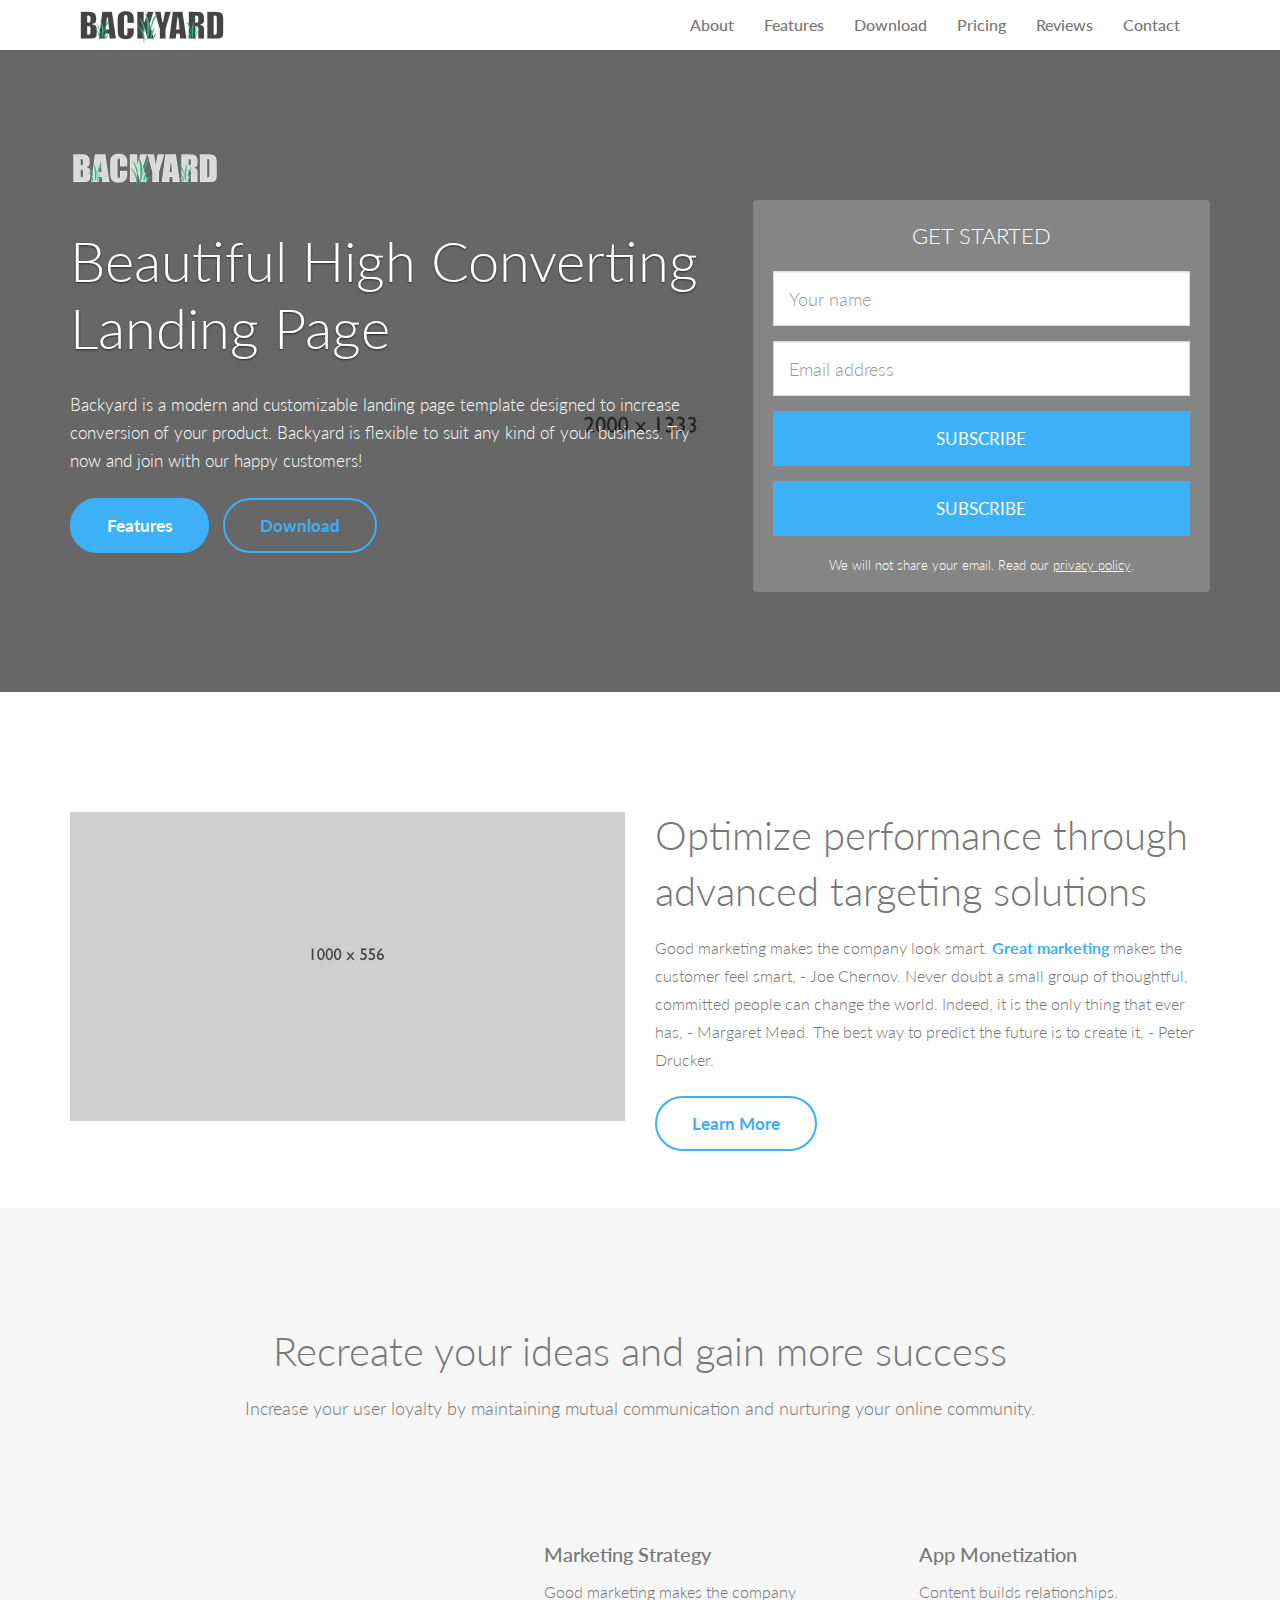
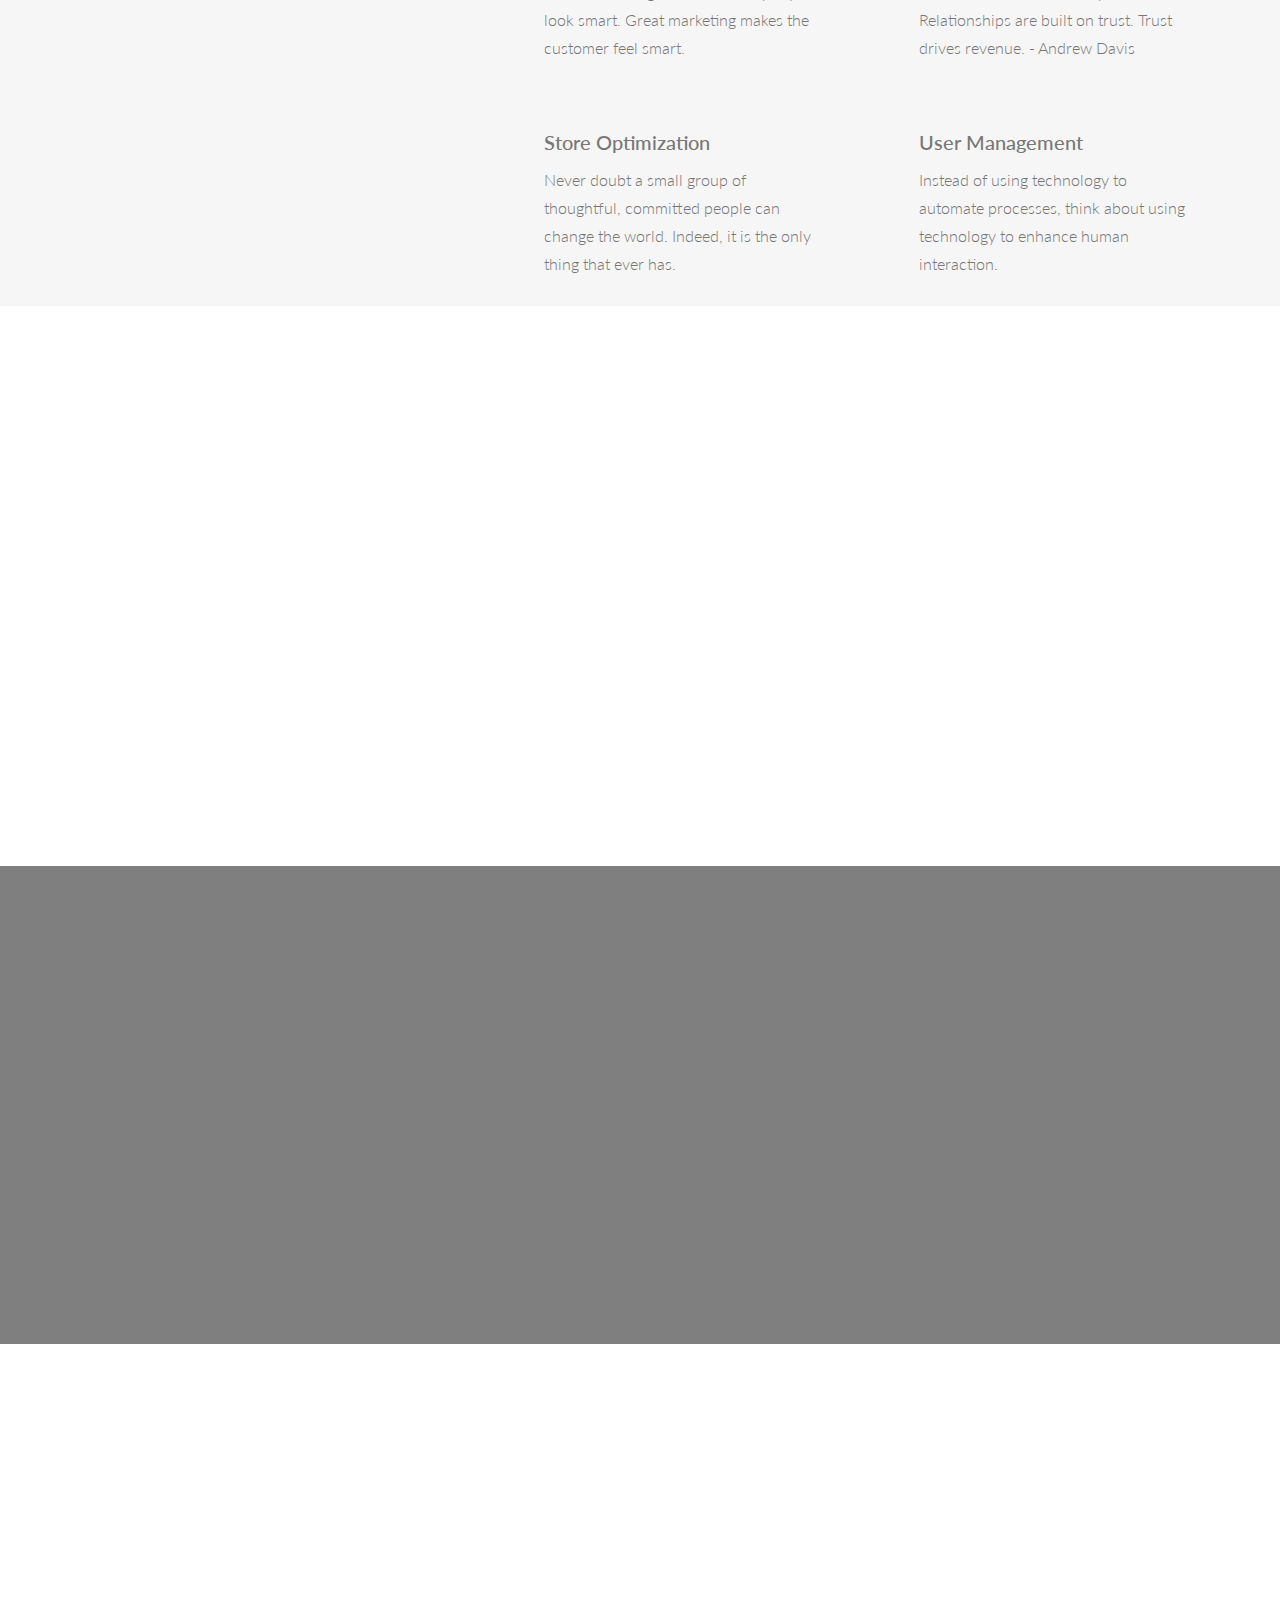
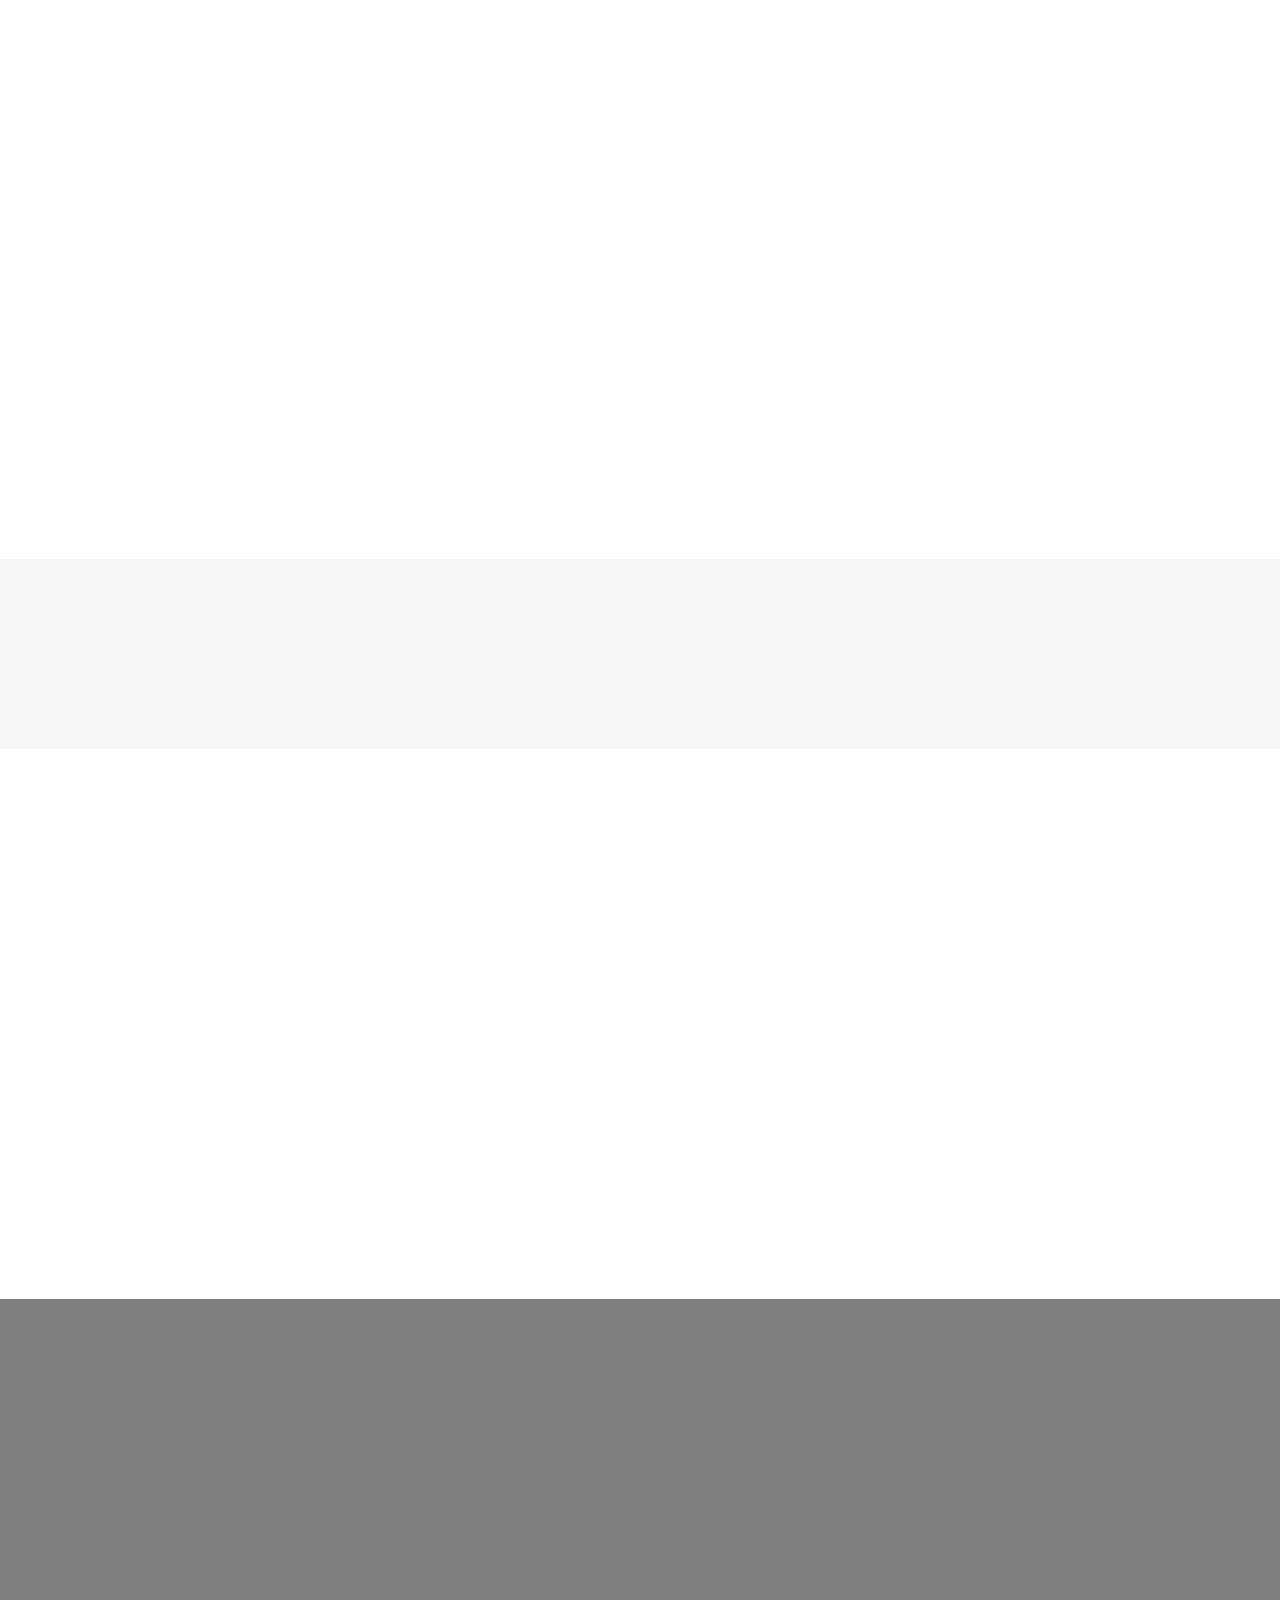
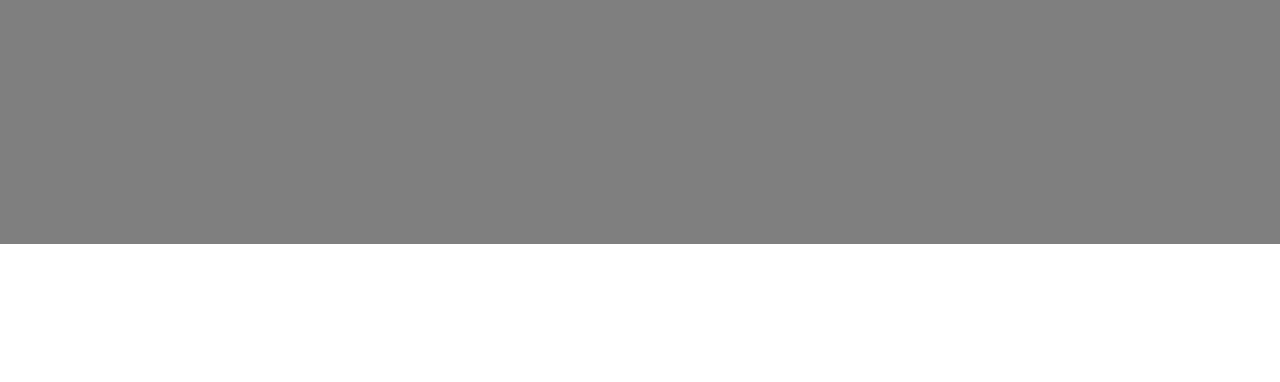
==== backyard/index.html @ 963349c2 "init commit" ====
<!DOCTYPE html>
<html>
<head>


<!-- /.website title -->
<title>Backyard Landing Page</title>
<meta name="viewport" content="width=device-width, initial-scale=1, maximum-scale=1, user-scalable=no">

<!-- CSS Files -->
<link href="css/bootstrap.min.css" rel="stylesheet" media="screen">
<link href="css/font-awesome.min.css" rel="stylesheet">
<link href="fonts/icon-7-stroke/css/pe-icon-7-stroke.css" rel="stylesheet">
<link href="css/animate.css" rel="stylesheet" media="screen">
<link href="css/owl.theme.css" rel="stylesheet">
<link href="css/owl.carousel.css" rel="stylesheet">

<!-- Colors -->
<link href="css/css-index.css" rel="stylesheet" media="screen">
<!-- <link href="css/css-index-green.css" rel="stylesheet" media="screen"> -->
<!-- <link href="css/css-index-purple.css" rel="stylesheet" media="screen"> -->
<!-- <link href="css/css-index-red.css" rel="stylesheet" media="screen"> -->
<!-- <link href="css/css-index-orange.css" rel="stylesheet" media="screen"> -->
<!-- <link href="css/css-index-yellow.css" rel="stylesheet" media="screen"> -->

<!-- Google Fonts -->
<link rel="stylesheet" href="http://fonts.googleapis.com/css?family=Lato:100,300,400,700,900,100italic,300italic,400italic,700italic,900italic" />

</head>
  

<div id="menu">
	<nav class="navbar-wrapper navbar-default" role="navigation">
		<div class="container">
			  <div class="navbar-header">
				<button type="button" class="navbar-toggle" data-toggle="collapse" data-target=".navbar-backyard">
				  <span class="sr-only">Toggle navigation</span>
				  <span class="icon-bar"></span>
				  <span class="icon-bar"></span>
				  <span class="icon-bar"></span>
				</button>
				<a class="navbar-brand site-name" href="#top"><img src="images/logo2.png" alt="logo"></a>
			  </div>
	 
			  <div id="navbar-scroll" class="collapse navbar-collapse navbar-backyard navbar-right">
				<ul class="nav navbar-nav">
					<li><a href="#intro">About</a></li>
					<li><a href="#feature">Features</a></li>
					<li><a href="#download">Download</a></li>
					<li><a href="#package">Pricing</a></li>
					<li><a href="#testi">Reviews</a></li>
					<li><a href="#contact">Contact</a></li>
				</ul>
			  </div>
		</div>
	</nav>
</div>


<body data-spy="scroll" data-target="#navbar-scroll">

<!-- /.preloader -->
<div id="preloader"></div>
<div id="top"></div>

<!-- /.parallax full screen background image -->
<div class="fullscreen landing parallax" style="background-image:url('images/bg.jpg');" data-img-width="2000" data-img-height="1333" data-diff="100">
	
	<div class="overlay">
		<div class="container">
			<div class="row">
				<div class="col-md-7">
				
					<!-- /.logo -->
					<div class="logo wow fadeInDown"> <a href=""><img src="images/logo.png" alt="logo"></a></div>

					<!-- /.main title -->
						<h1 class="wow fadeInLeft">
						Beautiful High Converting Landing Page
						</h1>

					<!-- /.header paragraph -->
					<div class="landing-text wow fadeInUp">
						<p>Backyard is a modern and customizable landing page template designed to increase conversion of your product. Backyard is flexible to suit any kind of your business. Try now and join with our happy customers!</p>
					</div>				  

					<!-- /.header button -->
					<div class="head-btn wow fadeInLeft">
						<a href="#feature" class="btn-primary">Features</a>
						<a href="#download" class="btn-default">Download</a>
					</div>
	
		  

				</div> 
				
				<!-- /.signup form -->
				<div class="col-md-5">
				
					<div class="signup-header wow fadeInUp">
						<h3 class="form-title text-center">GET STARTED</h3>
						<form class="form-header" action="http://moxdesign.us10.list-manage.com/subscribe/post" role="form" method="POST" id="#">
						<input type="hidden" name="u" value="503bdae81fde8612ff4944435">
						<input type="hidden" name="id" value="bfdba52708">
							<div class="form-group">
								<input class="form-control input-lg" name="MERGE1" id="name" type="text" placeholder="Your name" required>
							</div>
							<div class="form-group">
								<input class="form-control input-lg" name="MERGE0" id="email" type="email" placeholder="Email address" required>
							</div>
							<div class="form-group last">
								<input type="submit" class="btn btn-warning btn-block btn-lg" value="SUBSCRIBE">
							</div>
							<div class="form-group last">
								<input type="submit" class="btn btn-warning btn-block btn-lg" value="SUBSCRIBE">
							</div>
							


							<p class="privacy text-center">We will not share your email. Read our <a href="privacy.html">privacy policy</a>.</p>
						</form>
					</div>				
				
				</div>
			</div>
		</div> 
	</div> 
</div>
 
<!-- NAVIGATION -->


<!-- /.intro section -->
<div id="intro">
	<div class="container">
		<div class="row">

		<!-- /.intro image -->
			<div class="col-md-6 intro-pic wow slideInLeft">
				<img src="images/intro-image.jpg" alt="image" class="img-responsive">
			</div>	
			
			<!-- /.intro content -->
			<div class="col-md-6 wow slideInRight">
				<h2>Optimize performance through advanced targeting solutions</h2>
				<p>Good marketing makes the company look smart. <a href="#">Great marketing</a> makes the customer feel smart, - Joe Chernov. Never doubt a small group of thoughtful, committed people can change the world. Indeed, it is the only thing that ever has, - Margaret Mead. The best way to predict the future is to create it, - Peter Drucker.
				</p>

					<div class="btn-section"><a href="#feature" class="btn-default">Learn More</a></div>
		
			</div>
		</div>			  
	</div>
</div>

<!-- /.feature section -->
<div id="feature">
	<div class="container">
		<div class="row">
			<div class="col-md-10 col-md-offset-1 col-sm-12 text-center feature-title">

			<!-- /.feature title -->
				<h2>Recreate your ideas and gain more success</h2>
				<p>Increase your user loyalty by maintaining mutual communication and nurturing your online community.</p>
			</div>
		</div>
		<div class="row row-feat">
			<div class="col-md-4 text-center">
			
			<!-- /.feature image -->
				<div class="feature-img">
					<img src="images/feature-image.jpg" alt="image" class="img-responsive wow fadeInLeft">
				</div>
			</div>
		
			<div class="col-md-8">
			
				<!-- /.feature 1 -->
				<div class="col-sm-6 feat-list">
					<i class="pe-7s-notebook pe-5x pe-va wow fadeInUp"></i>
					<div class="inner">
						<h4>Marketing Strategy</h4>
						<p>Good marketing makes the company look smart. Great marketing makes the customer feel smart.
						</p>
					</div>
				</div>
			
				<!-- /.feature 2 -->
				<div class="col-sm-6 feat-list">
					<i class="pe-7s-cash pe-5x pe-va wow fadeInUp" data-wow-delay="0.2s"></i>
					<div class="inner">
						<h4>App Monetization</h4>
						<p>Content builds relationships. Relationships are built on trust. Trust drives revenue. - Andrew Davis</p>
					</div>
				</div>
			
				<!-- /.feature 3 -->
				<div class="col-sm-6 feat-list">
					<i class="pe-7s-cart pe-5x pe-va wow fadeInUp" data-wow-delay="0.4s"></i>
					<div class="inner">
						<h4>Store Optimization</h4>
						<p>Never doubt a small group of thoughtful, committed people can change the world. Indeed, it is the only thing that ever has.</p>
					</div>
				</div>
			
				<!-- /.feature 4 -->
				<div class="col-sm-6 feat-list">
					<i class="pe-7s-users pe-5x pe-va wow fadeInUp" data-wow-delay="0.6s"></i>
					<div class="inner">
						<h4>User Management</h4>
						<p>Instead of using technology to automate processes, think about using technology to enhance human interaction.</p>
					</div>
				</div>
			</div>
		</div>
	</div>
</div>

<!-- /.feature 2 section -->
<div id="feature-2">
	<div class="container">
		<div class="row">
	
			<!-- /.feature content -->
			<div class="col-md-6 wow fadeInLeft">
				<h2>Learn how to make your app marketing efficient</h2>
				<p>Good marketing makes the company look smart. <span class="highlight">Great marketing</span> makes the customer feel smart, - Joe Chernov. Never doubt a small group of thoughtful, committed people can change the world. Indeed, it is the only thing that ever has, - Margaret Mead. The best way to predict the future is to create it, - Peter Drucker.
				</p>

					<div class="btn-section"><a href="#download" class="btn-default">Download Now</a></div>
		
			</div>
			  
			<!-- /.feature image -->
			<div class="col-md-6 feature-2-pic wow fadeInRight">
				<img src="images/feature2-image.jpg" alt="macbook" class="img-responsive">
			</div>				  
		</div>			  
  
	</div>
</div>


<!-- /.download section -->
<div id="download">
	<div class="action fullscreen parallax" style="background-image:url('images/bg.jpg');" data-img-width="2000" data-img-height="1333" data-diff="100">
		<div class="overlay">
			<div class="container">
				<div class="col-md-8 col-md-offset-2 col-sm-12 text-center">
				
					<!-- /.download title -->
					<h2 class="wow fadeInRight">Would like to know more?</h2>
					<p class="download-text wow fadeInLeft">We'll research the market, identify the right target audience, analyze competitors and avoid users churn to increase retention. Download now for free and join with thousands happy clients.</p>
					
					<!-- /.download button -->
						<div class="download-cta wow fadeInLeft">
							<a href="#contact" class="btn-secondary">Get Connected</a>
						</div>
				</div>	
			</div>	
		</div>
	</div>
</div>

<!-- /.pricing section -->
<div id="package">
	<div class="container">
		<div class="text-center">
		
			<!-- /.pricing title -->
			<h2 class="wow fadeInLeft">PACKAGES</h2>
			<div class="title-line wow fadeInRight"></div>
		</div>
		<div class="row package-option">

			<!-- /.package 1 -->
			<div class="col-sm-3">
			  <div class="price-box wow fadeInUp">
			   <div class="price-heading text-center">
			   
			   <!-- /.package icon -->
					<i class="pe-7s-radio pe-5x"></i>
					
					<!-- /.package name -->
					<h3>Basic</h3>
			   </div>
			   
			   <!-- /.price -->
				<div class="price-group text-center">
					<span class="dollar">$</span>
					<span class="price">9</span>
					<span class="time">/mo</span>
				</div>
			
				<!-- /.package features -->
			   <ul class="price-feature text-center">
				  <li><strong>100MB</strong> Disk Space</li>
				  <li><strong>200MB</strong> Bandwidth</li>
				  <li><strong>2</strong> Subdomains</li>
				  <li><strong>5</strong> Email Accounts</li>
				  <li><strike>Webmail Support</strike></li>				  
			   </ul>
			   
			   <!-- /.package button -->
			   <div class="price-footer text-center">
				 <a class="btn btn-price" href="#">BUY NOW</a>
				</div>	
			  </div>
			</div>
			
			<!-- /.package 2 -->
			<div class="col-sm-3">
			  <div class="price-box wow fadeInUp" data-wow-delay="0.2s">
			   <div class="price-heading text-center">

			   <!-- /.package icon -->
				<i class="pe-7s-joy pe-5x"></i>

			   <!-- /.package name -->
				<h3>Standard</h3>
			   </div>
			   
			   <!-- /.price -->
				<div class="price-group text-center">
					<span class="dollar">$</span>
					<span class="price">19</span>
					<span class="time">/mo</span>
				</div>
			
				<!-- /.package features -->
			   <ul class="price-feature text-center">
				  <li><strong>300MB</strong> Disk Space</li>
				  <li><strong>400MB</strong> Bandwidth</li>
				  <li><strong>5</strong> Subdomains</li>
				  <li><strong>10</strong> Email Accounts</li>
				  <li><strike>Webmail Support</strike></li>			  
			   </ul>

				<!-- /.package button -->
			   <div class="price-footer text-center">
				 <a class="btn btn-price" href="#">BUY NOW</a>
				</div>
			  </div>
			</div>	
			
			<!-- /.package 3 -->
			<div class="col-sm-3">
			  <div class="price-box wow fadeInUp" data-wow-delay="0.4s">
			   <div class="price-heading text-center">
			   
					<!-- /.package icon -->
					<i class="pe-7s-science pe-5x"></i>
				
					<!-- /.package name -->
					<h3>Advance</h3>
			   </div>
			   
			   <!-- /.price -->
				<div class="price-group text-center">
					<span class="dollar">$</span>
					<span class="price">29</span>
					<span class="time">/mo</span>
				</div>
			
				<!-- /.package features -->
			   <ul class="price-feature text-center">
				  <li><strong>1GB</strong> Disk Space</li>
				  <li><strong>1GB</strong> Bandwidth</li>
				  <li><strong>10</strong> Subdomains</li>
				  <li><strong>25</strong> Email Accounts</li>
				  <li>Webmail Support</li>					  
			   </ul>
			   
			   <!-- /.package button -->
			   <div class="price-footer text-center">
				 <a class="btn btn-price" href="#">BUY NOW</a>
				</div>	
			  </div>
			</div>
			
			<!-- /.package 4 -->
			<div class="col-sm-3">
			  <div class="price-box wow fadeInUp" data-wow-delay="0.6s">
			   <div class="price-heading text-center">
			   
					<!-- /.package icon -->
					<i class="pe-7s-tools pe-5x"></i>
					
					<!-- /.package name -->
					<h3>Ultimate</h3>
			   </div>
			   
			   <!-- /.price -->
				<div class="price-group text-center">
					<span class="dollar">$</span>
					<span class="price">49</span>
					<span class="time">/mo</span>
				</div>
			
				<!-- /.package features -->
			   <ul class="price-feature text-center">
				  <li><strong>5GB</strong> Disk Space</li>
				  <li><strong>5GB</strong> Bandwidth</li>
				  <li><strong>50</strong> Subdomains</li>
				  <li><strong>50</strong> Email Accounts</li>
				  <li>Webmail Support</li>			  
			   </ul>
			   
			   <!-- /.package button -->
			   <div class="price-footer text-center">
				 <a class="btn btn-price" href="#">BUY NOW</a>
				</div>
			  </div>
			</div>

		</div>
	</div>
</div>

<!-- /.client section -->
<div id="client"> 
		<div class="container">
			<div class="row">
				<div class="col-sm-12 text-center">
					<img alt="client" src="images/company.jpg" class="wow fadeInUp">
					<img alt="client" src="images/company.jpg" class="wow fadeInUp" data-wow-delay="0.2s">
					<img alt="client" src="images/company.jpg" class="wow fadeInUp" data-wow-delay="0.4s">
					<img alt="client" src="images/company.jpg" class="wow fadeInUp" data-wow-delay="0.6s">
				</div>
			</div>
		</div>	
</div>

<!-- /.testimonial section -->
<div id="testi">
	<div class="container">
		<div class="text-center">
			<h2 class="wow fadeInLeft">TESTIMONIALS</h2>
			<div class="title-line wow fadeInRight"></div>
		</div>
		<div class="row">
			<div class="col-sm-10 col-sm-offset-1">	
			   <div id="owl-testi" class="owl-carousel owl-theme wow fadeInUp">
				 
					<!-- /.testimonial 1 -->
					<div class="testi-item">
						<div class="client-pic text-center">
						
							<!-- /.client photo -->
							<img src="images/client.jpg" alt="client">
						</div>
						<div class="box">
						
							<!-- /.testimonial content -->
							<p class="message text-center">"We are very happy and satisfied with Backyard service. Our account manager is efficient and very knowledgeable. It was able to create a vast fan base within very short period of time. We would highly recommend Backyard App to anyone."</p>
						</div>
						<div class="client-info text-center">
						
						<!-- /.client name -->
							Jennifer Lopez, <span class="company">Microsoft</span>	
						</div>
					</div>		
					
					<!-- /.testimonial 2 -->
					<div class="testi-item">
						<div class="client-pic text-center">

							<!-- /.client photo -->
							<img src="images/client.jpg" alt="client">
						</div>
						<div class="box">

							<!-- /.testimonial content -->
							<p class="message text-center">"Everything looks great... Thanks for the quick revision turn around. We were lucky to find you guys and will definitely be using some of your other services in the near future."</p>
						</div>
						<div class="client-info text-center">

							<!-- /.client name -->
							Mike Portnoy, <span class="company">Dream Theater</span>	
						</div>
					</div>				
					
					<!-- /.testimonial 3 -->
					<div class="testi-item">
						<div class="client-pic text-center">

							<!-- /.client photo -->
							<img src="images/client.jpg" alt="client">
						</div>
						<div class="box">

							<!-- /.testimonial content -->
							<p class="message text-center">"Overall, the two reports were very clear and helpful so thank you for the suggestion to do the focus group. We are currently working with our developer to implement some of these suggestions."</p>
						</div>
						<div class="client-info text-center">

							<!-- /.client name -->
							Jennifer Love Hewitt, <span class="company">Lead Vocal</span>	
						</div>
					</div>			
				 
				</div>
			</div>	
		</div>	
	</div>
</div>

<!-- /.contact section -->
<div id="contact">
	<div class="contact fullscreen parallax" style="background-image:url('images/bg.jpg');" data-img-width="2000" data-img-height="1334" data-diff="100">
		<div class="overlay">
			<div class="container">
				<div class="row contact-row">
				
					<!-- /.address and contact -->
					<div class="col-sm-5 contact-left wow fadeInUp">
						<h2><span class="highlight">Get</span> in touch</h2>
							<ul class="ul-address">
							<li><i class="pe-7s-map-marker"></i>1600 Amphitheatre Parkway, Mountain View</br>
							California 55000
							</li>
							<li><i class="pe-7s-phone"></i>+1 (123) 456-7890</br>
							+2 (123) 456-7890
							</li>
							<li><i class="pe-7s-mail"></i><a href="mailto:info@yoursite.com">info@yoursite.com</a></li>
							<li><i class="pe-7s-look"></i><a href="#">www.yoursite.com</a></li>
							</ul>	
								
					</div>
					
					<!-- /.contact form -->
					<div class="col-sm-7 contact-right">
						<form method="POST" id="contact-form" class="form-horizontal" action="contactengine.php" onSubmit="alert('Thank you for your feedback!');">
							<div class="form-group">
							<input type="text" name="Name" id="Name" class="form-control wow fadeInUp" placeholder="Name" required/>
							</div>
							<div class="form-group">
							<input type="text" name="Email" id="Email" class="form-control wow fadeInUp" placeholder="Email" required/>
							</div>					
							<div class="form-group">
							<textarea name="Message" rows="20" cols="20" id="Message" class="form-control input-message wow fadeInUp"  placeholder="Message" required></textarea>
							</div>
							<div class="form-group">
							<input type="submit" name="submit" value="Submit" class="btn btn-success wow fadeInUp" />
							</div>
						</form>		
					</div>
				</div>
			</div>
		</div>
	</div>
</div>
  
<!-- /.footer -->
<footer id="footer">
	<div class="container">
		<div class="col-sm-4 col-sm-offset-4">
			<!-- /.social links -->
				<div class="social text-center">
					<ul>
<!-- 						<li><a class="wow fadeInUp" href="https://twitter.com/"><i class="fa fa-twitter"></i></a></li>
						<li><a class="wow fadeInUp" href="https://www.facebook.com/" data-wow-delay="0.2s"><i class="fa fa-facebook"></i></a></li>
						<li><a class="wow fadeInUp" href="https://plus.google.com/" data-wow-delay="0.4s"><i class="fa fa-google-plus"></i></a></li>
						<li><a class="wow fadeInUp" href="https://instagram.com/" data-wow-delay="0.6s"><i class="fa fa-instagram"></i></a></li> -->
					</ul>
				</div>	
			<div class="text-center wow fadeInUp" style="font-size: 14px;">Copyright Backyard 2015 - Template by <a href="http://www.moxdesign.com">MoxDesign</a></div>
			<a href="#" class="scrollToTop"><i class="pe-7s-up-arrow pe-va"></i></a>
		</div>	
	</div>	
</footer>
	
	<!-- /.javascript files -->
    <script src="js/jquery.js"></script>
    <script src="js/bootstrap.min.js"></script>
    <script src="js/custom.js"></script>
    <script src="js/jquery.sticky.js"></script>
	<script src="js/wow.min.js"></script>
	<script src="js/owl.carousel.min.js"></script>
	<script>
		new WOW().init();
	</script>
  </body>
</html>
---- backyard/fonts/icon-7-stroke/css/pe-icon-7-stroke.css ----
@font-face {
	font-family: 'Pe-icon-7-stroke';
	src:url('../fonts/Pe-icon-7-stroke.eot?-2irksn');
	src:url('../fonts/Pe-icon-7-stroke.eot?#iefix-2irksn') format('embedded-opentype'),
		url('../fonts/Pe-icon-7-stroke.woff?-2irksn') format('woff'),
		url('../fonts/Pe-icon-7-stroke.ttf?-2irksn') format('truetype'),
		url('../fonts/Pe-icon-7-stroke.svg?-2irksn#Pe-icon-7-stroke') format('svg');
	font-weight: normal;
	font-style: normal;
}

[class^="pe-7s-"], [class*=" pe-7s-"] {
	display: inline-block;
	font-family: 'Pe-icon-7-stroke';
	speak: none;
	font-style: normal;
	font-weight: normal;
	font-variant: normal;
	text-transform: none;
	line-height: 1;

	/* Better Font Rendering =========== */
	-webkit-font-smoothing: antialiased;
	-moz-osx-font-smoothing: grayscale;
}

.pe-7s-cloud-upload:before {
	content: "\e68a";
}
.pe-7s-cash:before {
	content: "\e68c";
}
.pe-7s-close:before {
	content: "\e680";
}
.pe-7s-bluetooth:before {
	content: "\e68d";
}
.pe-7s-cloud-download:before {
	content: "\e68b";
}
.pe-7s-way:before {
	content: "\e68e";
}
.pe-7s-close-circle:before {
	content: "\e681";
}
.pe-7s-id:before {
	content: "\e68f";
}
.pe-7s-angle-up:before {
	content: "\e682";
}
.pe-7s-wristwatch:before {
	content: "\e690";
}
.pe-7s-angle-up-circle:before {
	content: "\e683";
}
.pe-7s-world:before {
	content: "\e691";
}
.pe-7s-angle-right:before {
	content: "\e684";
}
.pe-7s-volume:before {
	content: "\e692";
}
.pe-7s-angle-right-circle:before {
	content: "\e685";
}
.pe-7s-users:before {
	content: "\e693";
}
.pe-7s-angle-left:before {
	content: "\e686";
}
.pe-7s-user-female:before {
	content: "\e694";
}
.pe-7s-angle-left-circle:before {
	content: "\e687";
}
.pe-7s-up-arrow:before {
	content: "\e695";
}
.pe-7s-angle-down:before {
	content: "\e688";
}
.pe-7s-switch:before {
	content: "\e696";
}
.pe-7s-angle-down-circle:before {
	content: "\e689";
}
.pe-7s-scissors:before {
	content: "\e697";
}
.pe-7s-wallet:before {
	content: "\e600";
}
.pe-7s-safe:before {
	content: "\e698";
}
.pe-7s-volume2:before {
	content: "\e601";
}
.pe-7s-volume1:before {
	content: "\e602";
}
.pe-7s-voicemail:before {
	content: "\e603";
}
.pe-7s-video:before {
	content: "\e604";
}
.pe-7s-user:before {
	content: "\e605";
}
.pe-7s-upload:before {
	content: "\e606";
}
.pe-7s-unlock:before {
	content: "\e607";
}
.pe-7s-umbrella:before {
	content: "\e608";
}
.pe-7s-trash:before {
	content: "\e609";
}
.pe-7s-tools:before {
	content: "\e60a";
}
.pe-7s-timer:before {
	content: "\e60b";
}
.pe-7s-ticket:before {
	content: "\e60c";
}
.pe-7s-target:before {
	content: "\e60d";
}
.pe-7s-sun:before {
	content: "\e60e";
}
.pe-7s-study:before {
	content: "\e60f";
}
.pe-7s-stopwatch:before {
	content: "\e610";
}
.pe-7s-star:before {
	content: "\e611";
}
.pe-7s-speaker:before {
	content: "\e612";
}
.pe-7s-signal:before {
	content: "\e613";
}
.pe-7s-shuffle:before {
	content: "\e614";
}
.pe-7s-shopbag:before {
	content: "\e615";
}
.pe-7s-share:before {
	content: "\e616";
}
.pe-7s-server:before {
	content: "\e617";
}
.pe-7s-search:before {
	content: "\e618";
}
.pe-7s-film:before {
	content: "\e6a5";
}
.pe-7s-science:before {
	content: "\e619";
}
.pe-7s-disk:before {
	content: "\e6a6";
}
.pe-7s-ribbon:before {
	content: "\e61a";
}
.pe-7s-repeat:before {
	content: "\e61b";
}
.pe-7s-refresh:before {
	content: "\e61c";
}
.pe-7s-add-user:before {
	content: "\e6a9";
}
.pe-7s-refresh-cloud:before {
	content: "\e61d";
}
.pe-7s-paperclip:before {
	content: "\e69c";
}
.pe-7s-radio:before {
	content: "\e61e";
}
.pe-7s-note2:before {
	content: "\e69d";
}
.pe-7s-print:before {
	content: "\e61f";
}
.pe-7s-network:before {
	content: "\e69e";
}
.pe-7s-prev:before {
	content: "\e620";
}
.pe-7s-mute:before {
	content: "\e69f";
}
.pe-7s-power:before {
	content: "\e621";
}
.pe-7s-medal:before {
	content: "\e6a0";
}
.pe-7s-portfolio:before {
	content: "\e622";
}
.pe-7s-like2:before {
	content: "\e6a1";
}
.pe-7s-plus:before {
	content: "\e623";
}
.pe-7s-left-arrow:before {
	content: "\e6a2";
}
.pe-7s-play:before {
	content: "\e624";
}
.pe-7s-key:before {
	content: "\e6a3";
}
.pe-7s-plane:before {
	content: "\e625";
}
.pe-7s-joy:before {
	content: "\e6a4";
}
.pe-7s-photo-gallery:before {
	content: "\e626";
}
.pe-7s-pin:before {
	content: "\e69b";
}
.pe-7s-phone:before {
	content: "\e627";
}
.pe-7s-plug:before {
	content: "\e69a";
}
.pe-7s-pen:before {
	content: "\e628";
}
.pe-7s-right-arrow:before {
	content: "\e699";
}
.pe-7s-paper-plane:before {
	content: "\e629";
}
.pe-7s-delete-user:before {
	content: "\e6a7";
}
.pe-7s-paint:before {
	content: "\e62a";
}
.pe-7s-bottom-arrow:before {
	content: "\e6a8";
}
.pe-7s-notebook:before {
	content: "\e62b";
}
.pe-7s-note:before {
	content: "\e62c";
}
.pe-7s-next:before {
	content: "\e62d";
}
.pe-7s-news-paper:before {
	content: "\e62e";
}
.pe-7s-musiclist:before {
	content: "\e62f";
}
.pe-7s-music:before {
	content: "\e630";
}
.pe-7s-mouse:before {
	content: "\e631";
}
.pe-7s-more:before {
	content: "\e632";
}
.pe-7s-moon:before {
	content: "\e633";
}
.pe-7s-monitor:before {
	content: "\e634";
}
.pe-7s-micro:before {
	content: "\e635";
}
.pe-7s-menu:before {
	content: "\e636";
}
.pe-7s-map:before {
	content: "\e637";
}
.pe-7s-map-marker:before {
	content: "\e638";
}
.pe-7s-mail:before {
	content: "\e639";
}
.pe-7s-mail-open:before {
	content: "\e63a";
}
.pe-7s-mail-open-file:before {
	content: "\e63b";
}
.pe-7s-magnet:before {
	content: "\e63c";
}
.pe-7s-loop:before {
	content: "\e63d";
}
.pe-7s-look:before {
	content: "\e63e";
}
.pe-7s-lock:before {
	content: "\e63f";
}
.pe-7s-lintern:before {
	content: "\e640";
}
.pe-7s-link:before {
	content: "\e641";
}
.pe-7s-like:before {
	content: "\e642";
}
.pe-7s-light:before {
	content: "\e643";
}
.pe-7s-less:before {
	content: "\e644";
}
.pe-7s-keypad:before {
	content: "\e645";
}
.pe-7s-junk:before {
	content: "\e646";
}
.pe-7s-info:before {
	content: "\e647";
}
.pe-7s-home:before {
	content: "\e648";
}
.pe-7s-help2:before {
	content: "\e649";
}
.pe-7s-help1:before {
	content: "\e64a";
}
.pe-7s-graph3:before {
	content: "\e64b";
}
.pe-7s-graph2:before {
	content: "\e64c";
}
.pe-7s-graph1:before {
	content: "\e64d";
}
.pe-7s-graph:before {
	content: "\e64e";
}
.pe-7s-global:before {
	content: "\e64f";
}
.pe-7s-gleam:before {
	content: "\e650";
}
.pe-7s-glasses:before {
	content: "\e651";
}
.pe-7s-gift:before {
	content: "\e652";
}
.pe-7s-folder:before {
	content: "\e653";
}
.pe-7s-flag:before {
	content: "\e654";
}
.pe-7s-filter:before {
	content: "\e655";
}
.pe-7s-file:before {
	content: "\e656";
}
.pe-7s-expand1:before {
	content: "\e657";
}
.pe-7s-exapnd2:before {
	content: "\e658";
}
.pe-7s-edit:before {
	content: "\e659";
}
.pe-7s-drop:before {
	content: "\e65a";
}
.pe-7s-drawer:before {
	content: "\e65b";
}
.pe-7s-download:before {
	content: "\e65c";
}
.pe-7s-display2:before {
	content: "\e65d";
}
.pe-7s-display1:before {
	content: "\e65e";
}
.pe-7s-diskette:before {
	content: "\e65f";
}
.pe-7s-date:before {
	content: "\e660";
}
.pe-7s-cup:before {
	content: "\e661";
}
.pe-7s-culture:before {
	content: "\e662";
}
.pe-7s-crop:before {
	content: "\e663";
}
.pe-7s-credit:before {
	content: "\e664";
}
.pe-7s-copy-file:before {
	content: "\e665";
}
.pe-7s-config:before {
	content: "\e666";
}
.pe-7s-compass:before {
	content: "\e667";
}
.pe-7s-comment:before {
	content: "\e668";
}
.pe-7s-coffee:before {
	content: "\e669";
}
.pe-7s-cloud:before {
	content: "\e66a";
}
.pe-7s-clock:before {
	content: "\e66b";
}
.pe-7s-check:before {
	content: "\e66c";
}
.pe-7s-chat:before {
	content: "\e66d";
}
.pe-7s-cart:before {
	content: "\e66e";
}
.pe-7s-camera:before {
	content: "\e66f";
}
.pe-7s-call:before {
	content: "\e670";
}
.pe-7s-calculator:before {
	content: "\e671";
}
.pe-7s-browser:before {
	content: "\e672";
}
.pe-7s-box2:before {
	content: "\e673";
}
.pe-7s-box1:before {
	content: "\e674";
}
.pe-7s-bookmarks:before {
	content: "\e675";
}
.pe-7s-bicycle:before {
	content: "\e676";
}
.pe-7s-bell:before {
	content: "\e677";
}
.pe-7s-battery:before {
	content: "\e678";
}
.pe-7s-ball:before {
	content: "\e679";
}
.pe-7s-back:before {
	content: "\e67a";
}
.pe-7s-attention:before {
	content: "\e67b";
}
.pe-7s-anchor:before {
	content: "\e67c";
}
.pe-7s-albums:before {
	content: "\e67d";
}
.pe-7s-alarm:before {
	content: "\e67e";
}
.pe-7s-airplay:before {
	content: "\e67f";
}
---- backyard/css/css-index.css ----
/**
* Backyard
* Landing Page Template
* Author: MoxDesign - http://www.moxdesign.com
**/

html, body {
	width: 100%;
	overflow-x: hidden;
}
body {
	height:100%;
	font-family: "Lato", "Serif";
	font-weight: 300;
	padding:0;
	margin:0;
	font-size:16px;
	line-height: 28px;
	color: #777; 
	background: #fff;
	overflow-x:hidden;
	position: relative;
}
h1 { font-size: 3em; line-height:1.2em; margin:0 0 .3em; }
h2 { font-size: 1.8em; line-height:1.4em; margin:0 0 .3em;  }
h3 { font-size: 1.4em; line-height:1.4em; }
h4 { font-size: 1.25em; line-height:1.4em;}
h5 { font-size: 1.1em; line-height:1.4em; }
h6 { font-size: 1em; line-height:1.2em; }

h1 a, h2 a, h3 a, h4 a, h5 a, h6 a {
	text-decoration: none
}	 
p { 
	padding: 0 0 1em;
	margin:0;
}
a {
	color: #3eb0f7;
	outline: 0;
	font-weight: bold;
	-webkit-transition: all .8s ease;
	transition: all .8s ease;
} 
a:hover {
	text-decoration: none;
	color: #1f2222;
	-webkit-transition: all .8s ease;
	transition: all .8s ease;
}
.highlight {
	color: #3eb0f7;
}
#preloader { 
	position: fixed; 
	left: 0; 
	top: 0; 
	z-index: 999; 
	width: 100%; 
	height: 100%; 
	overflow: visible; 
	background: #fff url(../images/loading.gif) no-repeat center center;
}
.fullscreen {
    width:100%;
    min-height:100%;
	background-repeat:no-repeat;
    background-position:50% 50%;
    background-position:50% 50%\9 !important;
}
.overlay {
    background-color: rgba(0, 0, 0, 0.5);
    position: relative;
    width: 100%;
    height: 100%;
    display: block;
}
#menu {
	z-index: 99;
}
.navbar-default {
	background: rgba(255, 255, 255, 0.95);
	box-shadow: 0px 0.5px 2px #cecece;
}
.navbar-default .navbar-brand {
    padding: 7px;
}
.navbar-default .navbar-nav > li > a {
    color: #777;
	font-weight: 500;
}
.navbar-default .navbar-nav > li > a:hover,
.navbar-default .navbar-nav > li > a:focus {
    color: #3eb0f7;
}
.navbar-default .navbar-nav > .active > a, 
.navbar-default .navbar-nav > .active > a:hover, 
.navbar-default .navbar-nav > .active > a:focus {
	background: transparent;
    color: #3eb0f7;
}
.btn-default {
	font-size: 17px;
	margin: 30px 0 10px;
	margin-right: 10px;
	line-height: 20px;
	padding: 15px 35px;
	height: 50px;
	border: 2px solid #3eb0f7;
	background: transparent;
	transition: all 0.4s;
	color: #3eb0f7;
	border-radius: 100px;
}
.btn-default:hover, .btn-default:focus, .btn-default:active, .btn-default.active, .open > .dropdown-toggle.btn-default {
	border: 2px solid #3eb0f7;
	background: #3eb0f7;
	color: white;
}
.btn-primary {
	font-size: 17px;
	margin: 30px 0 10px;
	margin-right: 10px;
	line-height: 20px;
	padding: 15px 35px;
	height: 50px;
	border: 2px solid #3eb0f7;
	background: #3eb0f7;
	transition: all 0.4s;
	color: white;
	border-radius: 100px;
}
.btn-primary:hover, .btn-primary:focus, .btn-primary:active, .btn-primary.active, .open > .dropdown-toggle.btn-primary {
	border: 2px solid #3eb0f7;
	background: transparent;
	color: #3eb0f7;
}
.btn-secondary {
	font-size: 20px;
	font-weight: 300;
	line-height: 20px;
	padding: 20px 50px;
	height: 65px;
	border: none;
	background: #3eb0f7;
	transition: all 0.4s;
	color: white;
	border-radius: 4px;
}
.btn-secondary:hover, .btn-secondary:focus, .btn-secondary:active, .btn-secondary.active, .open > .dropdown-toggle.btn-secondary {
	background: #1f96e0;
	color: white
}

.site-name img {
	width: 150px; 
	height: 37px
}
.logo {
	margin: 100px 0 40px 0;
}
.logo img{
	width: 150px; 
	height: 37px
}
.landing h1{
	font-size: 56px;
	font-weight: 300;
	color: #fff;
	margin: 30px 0 30px 0;
	text-shadow: 0 1px 2px rgba(0, 0, 0, .6);
}
.landing p, .landing h2 {
	color: #fff;
}
.landing-text {
	margin-bottom: 20px;
}
.landing-text p {
	font-size: 17px !important; 
}
.head-btn {
	margin-bottom: 150px;
}
.option {
	text-transform: uppercase;
	padding: 5px;
	min-width: 80px;
	margin-right: 5px;
	transition: all 0.4s;
	font-size: 14px;
	color: #fff;
}
.signup-header {
	margin: 150px 0 100px;
	background: rgba(255,255,255,0.2);
	border-radius: 4px;
	padding-left: 20px;
	padding-right: 20px;	
}
.signup-header h3{
	padding: 20px 0 10px;
	color: white;
	font-weight: 300;
}
.form-header input {
	position: relative;
	padding: 5px 15px;
}
.form-header .form-control {
	border-radius: 0;
	border: solid 1px #dadada;
	background-color: #fff;
	color: #333;
	height: 55px;
}
.form-header .btn {
	border-radius: 0;
	height: 55px;
	width: 100%;
	background-color: #3eb0f7;
	color: white;
	font-size: 17px !important;
	padding: 0 33px;
	border: none;
	margin: 0;
	-webkit-transition: all .8s ease;
	transition: all .8s ease;
}
.form-header .btn:hover {
	background-color: #1f96e0;
	-webkit-transition: all .8s ease;
	transition: all .8s ease;
}
.privacy {
	padding-top: 0;
	font-size: 13px;
}
.signup-header p {
	color: white;
}
.privacy a {
	text-decoration: underline;
	color: white;
	font-weight: 300;
}
#policy {
	padding: 100px 0 70px;
}
#intro {
	padding: 100px 0 70px;
}
#intro h2 {
	font-size: 40px;
	font-weight: 300;
	margin: 15px 0 15px 0;
}
.intro-pic {
	margin-top: 20px;
}
.btn-section {
	padding-top: 20px;
}
#feature {
	padding-top: 100px;
	background: #f6f6f6;
}
#feature h2 {
	margin: 15px 0 15px 0;
	font-size: 40px;
	font-weight: 300;
}
#feature .feature-title p {
	font-size: 18px;
}
.row-feat {
	padding-top: 50px;
}
.feat-list {
	margin-top: 40px;
}
.feat-list i {
	font-size: 48px;
	float: left;
	width: 20%;
	color: #555;
	height: 100%;
	position: relative;
	opacity: 0.6;
	-webkit-transition: all .8s ease;
	transition: all .8s ease;
}
.feat-list:hover i {
	color: #3eb0f7;
	-webkit-transition: all .8s ease;
	transition: all .8s ease;
}
#feature .inner {
	float: left;
	display: inline-block;
	width: 80%;
}
#feature-2 {
	padding: 100px 0 100px;
}
#feature-2 h2 {
	font-size: 40px;
	font-weight: 300;
	margin: 15px 0 15px 0;
}
.feature-2-pic {
	margin-top: 20px;
}
.subscribe {
	color: #fff;
}
.subscribe p {
	margin: 30px auto 30px;
}
.subscribe-form {
	max-width: 400px;
	margin: 50px auto 150px;
	text-align: center;
	overflow: hidden;
}
.subscribe-form form {
	position: relative;
}
.subscribe-form input {
	max-width: 85%;
	position: relative;
	padding: 5px 25px;
}
.subscribe-form .form-control {
	border-radius: 4px 0 0 4px;
	border: none;
	background-color: rgba(255, 255, 255, 0.6);
	color: #333;
	font-size: 1.2em;
	height: 55px;
}
.subscribe-form button {
	border-radius: 0 4px 4px 0;
	background-color: #3eb0f7;
	color: #ffffff;
	font-size: 1em;
	line-height: 52px;
	position: absolute;
	top: 0px;
	right: 0px;
	padding: 0 30px;
	margin: 0;
	-webkit-transition: all .8s ease;
	transition: all .8s ease;
}
.subscribe-form .btn {
	height: 55px;
}
.subscribe-form .btn:hover {
	background-color: #1f96e0;
	color: #fff;
	-webkit-transition: all .8s ease;
	transition: all .8s ease;
}
.subscribe-form .form-control::-webkit-input-placeholder {
	color: #333;
}
.subscribe-form .form-control:-moz-placeholder { 
	color: #333;  
}
.subscribe-form .form-control::-moz-placeholder { 
	color: #333;  
}
.subscribe-form .form-control:-ms-input-placeholder {  
	color: #333;  
}
#package {
	padding-top: 100px;
}
.title-line {
    width: 100px;
    height: 3px;
    margin: 0 auto;
    background: #3eb0f7;
}
.price-box {
	border: solid 1px #d1d1d1;
}
.package-option {
	padding: 50px 0 100px;
}
.package-option ul {
	padding: 0;
}
.price-heading h3 {
	margin-top: 0;
}
.price-heading i {
	color: #d1d1d1;
	font-size: 75px;
	margin-top: 20px;
}
.price-group {
	padding: 30px 0 10px;
}
.price-group .dollar {
	font-size: 20px;
	position: relative;
	bottom: 48px;
}
.price-group .price {
	color: #3eb0f7;
	font-size: 90px;
	font-weight: 500;
}
.price-group .time {
	font-size: 18px;
}
.price-feature li {
	margin-left: 30px;
	margin-right: 30px;
	list-style: none;
	border-bottom: solid 1px #d1d1d1;
	line-height: 40px;
}
.btn-price {
	margin: 5px 0 15px;
	font-size: 17px;
	padding: 7px 35px;
	height: 40px;
	background: #3eb0f7;
	transition: all 0.4s;
	color: white;
	border-radius: 4px;	
}
.btn-price:hover {
	background: #1f96e0;
	color: white;
}
#client {
	background: #f6f6f6;
	padding: 70px 0 70px;
}
#client img {
	max-height: 50px;
	margin: 0 20px;
	opacity: 1;
	transition: all 0.3s ease;
	-webkit-transition: all 0.3s ease;
	-moz-transition: all 0.3s ease;
}
#client img:hover {
	opacity: 0.7;
	transition: all 0.3s ease;
	-webkit-transition: all 0.3s ease;
	-moz-transition: all 0.3s ease;
}
#testi {
	padding: 100px 0 100px;
}
.testi-item {
	display: block;
	width: 100%;
	height: auto;
	position: relative;
	margin-top: 30px;
}
.testi-item .box {
	margin-right: 15px;
	margin-left: 15px;
}
.testi-item .box .message {
	padding: 20px;
	font-style: italic;
	line-height: 30px;
	font-weight: 300;
	font-size: 20px;
}
.testi-item .client-pic img {
	width: 70px;
	height: 70px;
	border-radius: 50%;
	max-width: 100%;
}
.testi-item .client-info .client-name {
	margin-top: 10px;
	font-size: 16px;
}
.testi-item .client-info .company {
	font-style: italic;
	color: #3eb0f7;
}
.owl-theme .owl-controls .owl-page span{
	background: #3eb0f7;
}
.video-header {
	margin: 40px 0 30px;
}
.video-embed {
	position: relative;
	padding-top: 56.25%; 
	height: 0;
	background-color: #000000;
	-webkit-box-shadow: 0 5px 15px rgba(0,0,0,0.2);
	box-shadow: 0 5px 15px rgba(0,0,0,0.2);
}
.video-embed iframe {
	position: absolute;
	top: 0;
	left: 0;
	width: 100%;
	height: 100%;
}
.action {
	color: #fff;
}
.action h2 {
	margin-top: 100px;
	font-size: 40px;
	font-weight: 300;
}
.download-cta {
	padding: 50px 0 160px;
}
#contact {
	width: 100%;
	min-height: 100%;
}
#contact  h2{
	color: white;
}
.ul-address a {
	font-weight: normal;
}
.ul-address a:hover {
	color: white;
}
.ul-address li {
	padding-right: 20px; 
	margin-bottom: 8px; 
	list-style: none;
	color: white;
}
.ul-address i {
	margin-left: 15px;
	position: absolute; 
	left: 0;
	color: #3eb0f7; 
	font-size: 25px;
	line-height: 30px;
}
.contact-row {
	margin: 100px 0 100px;
}
#contact-form {
	margin: 0 auto;
}
#contact-form input {
	position: relative;
	padding: 5px 25px;
	width: 100%;
}
#contact-form textarea {
	position: relative;
	padding: 10px 25px;
	width: 100%;
	height: 120px !important;
}
#contact-form .form-control {
	border-radius: 0;
	border: solid 1px #dadada;
	background-color: #fff;
	color: #333;
	font-size: 1.2em;
	height: 55px;
}
#contact-form .btn {
	height: 55px;
	width: 100%;
	background-color: #3eb0f7;
	color: #ffffff;
	font-size: 17px !important;
	line-height: 18px;
	padding: 0 33px;
	border: none;
	border-radius: 0;
	margin: 0;
	-webkit-transition: all .8s ease;
	transition: all .8s ease;
}
#contact-form .btn:hover {
	background-color: #1f96e0;
	-webkit-transition: all .8s ease;
	transition: all .8s ease;
}
#footer {
	background: #fff;
	padding: 50px 0 50px;
}
.social ul {
	padding: 0;
	list-style: none;
}
.social li {
	display: inline-block;
	padding-right: .3em;
	padding-bottom: .3em;
}
.social li a {
	display: block;
	width: 40px;
	height: 40px;
	line-height: 40px;
	color: #3eb0f7;
	border-radius: 50%;
	background: #fff;
	border: solid 1px #3eb0f7;
	-webkit-transition: all .8s ease;
	transition: all .8s ease;
}
.social li a:hover {
	color: #fff;
	background: #3eb0f7;
}
#shortcode-basic {
	padding: 70px 0 10px;
}
#shortcode-button {
	padding: 50px 0 10px;
	width: 100%;
	min-height: 100%;
}
#shortcode-button .form-horizontal {
	padding-left: 20px;
	padding-right: 20px;
}
#shortcode-icon {
	padding: 70px 0 10px;
}
#shortcode-alert {
	padding: 70px 0 10px;
}
#shortcode-table {
	padding: 70px 0 10px;
}
#shortcode-column {
	padding: 50px 0 10px;
}
.social-icons i {
	color: #3eb0f7;
	font-size: 30px;
	line-height: 40px
}
#shortcode-alert {
	padding: 70px 0 30px;
}
.alert { 
	border: none; 
	border-radius: 0; 
	position: relative; 
	font-size: 17px; 
	line-height: 22px; 
	padding: 16px; 
	padding-left: 60px; 
}
.alert i { 
	font-size: 28px; 
	position: absolute; 
	left: 15px; 
	top: 13px; 
} 
.icon-demo i {
	font-size: 70px;
	margin-right: 20px;
}
.table > thead > tr > th { 
	background: #3eb0f7; 
	color: #fff; 
	border-bottom: 0; 
	text-transform: uppercase; 
}
.table > thead > tr > th, 
.table > tbody > tr > td { 
	font-size: 15px; 
	font-weight: 300; 
	padding: 20px 20px; 
}
.table-bg > tbody > tr:nth-child(odd) > td, 
.table-bg > tbody > tr:nth-child(odd) > th { 
	background: #fff; 
}
.table-bg > tbody > tr:nth-child(even) > td, 
.table-bg > tbody > tr:nth-child(even) > th { 
	background: #f6f6f6; 
}
.scrollToTop{
	width: 40px; 
	height: 40px;
	padding: 5px;
	font-size: 30px;
	text-align: center; 
	background: rgba(0, 0, 0, 0.2);
	color: white;
	position: fixed;
	bottom: 20px;
	right: 20px;
	border-radius: 50%;
	display: none;
}
.scrollToTop:hover{
	color: #3eb0f7;
}
.control-group .controls {
	overflow-x: hidden;
}
/* iPads (portrait) ----------- */
@media only screen 
and (min-width : 768px) 
and (max-width : 1024px) 
and (orientation : portrait) {
	.head-btn {
		margin: 50px 0 100px;
	}
	.signup-header {
		margin: 50px 0 100px;
	}
	.price-feature li {
		margin-left: 15px;
		margin-right: 15px;
	}
	.btn-price {
		padding: 7px 25px;
	}
	#intro {
		padding: 30px 0 50px;
	}
	#policy {
		padding: 30px 0 50px;
	}
	#intro h2, #feature-2 h2 {
		text-align: center;
	}
	#intro p, #feature-2 p {
		text-align: center;
	}
	.btn-section {
		text-align: center;
	}
	#feature {
		padding-top: 75px;
	}
	.feature-img {
		margin-top: 0;
	}	
	.row-feat {
		padding-top: 10px;
		padding-bottom: 40px;
	}
	#feature-2 {
		padding: 80px 0 80px;
	}
	.feature-2-pic {
		margin-top: 40px;
	}
	#client img {
		margin: 10px 0 10px;
		max-height: 40px;
	}	
	.video-header {
		margin: 50px 0 30px;
	}
	#bottom-action {
		text-align: center;
	}
	.button-demo li {
		padding-bottom: 50px;
	}
}

/* iPads (landscape) ----------- */
@media only screen 
and (min-width : 768px) 
and (max-width : 1024px) 
and (orientation : landscape) {
	.logo {
		margin: 100px 0 30px 0;
	}
	.landing h1{
		margin: 60px 0 60px 0;
	}	
	.landing-text {
		margin: 60px 0 40px 0;
	}
	.signup-header {
		margin-top: 250px;
	}
	.intro-pic {
		margin-top: 100px;
	}
	.feature-img {
		margin-top: 30px;
	}	
	.feat-list {
		margin-top: 10px;
	}
	.feat-list p {
		font-size: 15px;
	}
	.feature-2-pic {
		margin-top: 50px;
	}
	#client img {
		max-height: 45px;
	}	
	.video-header {
		margin: 50px 0 30px;
	}
}

/* smart-phone ----------- */
@media (max-width: 767px) {
	.logo {
		margin: 40px 0 30px 0;
	}
	.head-btn {
		margin: 30px 0 80px;
	}
	.signup-header {
		margin: 70px 0 80px;
	}
	#intro {
		padding: 70px 0 70px;
	}
	#policy {
		padding: 70px 0 70px;
	}
	#intro h2, #feature-2 h2 {
		font-weight: 150;
		text-align: center;
	}
	#intro p, #feature-2 p {
		text-align: center;
	}
	.btn-section {
		text-align: center;
	}
	#feature {
		padding-top: 50px;
	}
	.row-feat {
		padding-top: 10px;
		padding-bottom: 40px;
	}
	.feat-list i {
		padding-left: 40px;
	}
	#feature-2 {
		padding: 40px 0 50px;
	}
	.feature-2-pic {
		margin-top: 50px;
	}
	#package {
		padding-top: 80px;
	}
	.package-option {
		padding: 50px 0 50px;
	}
	.price-box {
		margin-bottom: 30px;
	}
	#client img {
		margin: 10px 0 10px;
	}	
	.contact-left {
		margin-bottom: 50px;
	}
	.video-header {
		margin: 50px 0 30px;
	}
	#bottom-action {
		text-align: center;
	}
}	
/* iPhone 6Plus (landscape) ----------- */
@media (max-width: 736px) {
	.feature-img {
		margin-top: 0;
	}
}

/* iPhone 6 (landscape) ----------- */
@media (max-width: 667px) {
	.logo {
		margin: 30px 0 30px 0;
	}
	.landing h1{
		font-size: 50px;
		margin: 10px 0 25px 0;
	}
	.landing-text {
		margin-top: 20px;
	}
	.subscribe p {
		margin: 25px auto 15px;
	}
	.subscribe-form {
		margin: 20px auto 100px;
	}
	.action h2 {
		margin-top: 70px;
	}
	.download-cta {
		padding: 50px 0 100px;
	}
}

/* iPhone 5 (landscape) ----------- */
@media (max-width: 568px){
	.logo {
		margin: 15px 0 15px 0;
	}
	.landing h1{
		font-size: 40px;
		margin: 20px 0 10px 0;
	}
	.landing-text p {
		font-size: 16px !important; 
	}
	#intro {
		padding-top: 50px;
	}
	#policy {
		padding-top: 50px;
	}
	#feature {
		padding-top: 50px;
	}
	.feat-list i {
		padding-left: 20px;
	}
	#feature-2 {
		padding: 50px 0 70px;
	}
	#screenshot {
		padding-top: 70px;
	}	
	.screenshots {
		padding-top: 30px;
		padding-bottom: 70px;
	}
	#testi {
		padding: 70px 0 70px;
	}
	.testi-item .box .message {
		line-height: 25px;
		font-size: 18px;
	}
	.action h2 {
		margin: 50px 0 20px;
	}
	.download-text p {
		line-height: 1.5;	
	}	
}

/* iPhone 4 (landscape) ----------- */
@media (max-width: 480px) {
	.feat-list i {
		padding-left: 5px;
	}
	.action h2 {
		font-size: 30px;
	}
	.button-demo li {
		padding-bottom: 50px;
	}
}

/* smart phone width: 360px ----------- */
@media (max-width: 360px) {
	#intro h2, #feature h2, #feature-2 h2 {
		font-size: 30px;
	}
	.feat-list i {
		padding-left: 0;
	}
	#feature .inner {
		padding-left: 15px;
	}
	.video-header {
		margin: 30px 0 30px;
	}
}

/* iPhone 4/5 (portrait) ----------- */
@media (max-width: 320px) {
	.logo {
		margin: 30px 0 20px 0;
	}
	.landing h1{
		margin: 20px 0 35px 0;
	}
	.btn-default {
		font-size: 16px;
		margin: 30px 0 10px;
		padding: 15px 30px;
		height: 35px;
		border-radius: 80px;
	}
	.btn-primary {
		font-size: 16px;
		margin: 30px 0 10px;
		margin-right: 15px;
		padding: 15px 30px;
		height: 35px;
		border-radius: 80px;
	}
	.subscribe-form {
		margin: 50px auto 110px;
	}
	.subscribe-form input {
		padding: 5px 15px;
	}
	.subscribe-form button {
		padding: 0 15px;
	}
	.action h2 {
		margin: 70px 0 20px;
	}
	.table > thead > tr > th, 
	.table > tbody > tr > td { 
		padding: 20px 10px; 
	}
}
---- backyard/css/css-index-green.css ----
/**
* Backyard
* Landing Page Template
* Author: MoxDesign - http://www.moxdesign.com
**/

html, body {
	width: 100%;
	overflow-x: hidden;
}
body {
	height:100%;
	font-family: "Lato", "Serif";
	font-weight: 300;
	padding:0;
	margin:0;
	font-size:16px;
	line-height: 28px;
	color: #777; 
	background: #fff;
	overflow-x:hidden;
	position: relative;
}
h1 { font-size: 3em; line-height:1.2em; margin:0 0 .3em; }
h2 { font-size: 1.8em; line-height:1.4em; margin:0 0 .3em;  }
h3 { font-size: 1.4em; line-height:1.4em; }
h4 { font-size: 1.25em; line-height:1.4em;}
h5 { font-size: 1.1em; line-height:1.4em; }
h6 { font-size: 1em; line-height:1.2em; }

h1 a, h2 a, h3 a, h4 a, h5 a, h6 a {
	text-decoration: none
}	 
p { 
	padding: 0 0 1em;
	margin:0;
}
a {
	color: #7cb854;
	outline: 0;
	font-weight: bold;
	-webkit-transition: all .8s ease;
	transition: all .8s ease;
} 
a:hover {
	text-decoration: none;
	color: #1f2222;
	-webkit-transition: all .8s ease;
	transition: all .8s ease;
}
.highlight {
	color: #7cb854;
}
#preloader { 
	position: fixed; 
	left: 0; 
	top: 0; 
	z-index: 999; 
	width: 100%; 
	height: 100%; 
	overflow: visible; 
	background: #fff url(../images/loading.gif) no-repeat center center;
}
.fullscreen {
    width:100%;
    min-height:100%;
	background-repeat:no-repeat;
    background-position:50% 50%;
    background-position:50% 50%\9 !important;
}
.overlay {
    background-color: rgba(0, 0, 0, 0.5);
    position: relative;
    width: 100%;
    height: 100%;
    display: block;
}
#menu {
	z-index: 99;
}
.navbar-default {
	background: rgba(255, 255, 255, 0.95);
	box-shadow: 0px 0.5px 2px #cecece;
}
.navbar-default .navbar-brand {
    padding: 7px;
}
.navbar-default .navbar-nav > li > a {
    color: #777;
	font-weight: 500;
}
.navbar-default .navbar-nav > li > a:hover,
.navbar-default .navbar-nav > li > a:focus {
    color: #7cb854;
}
.navbar-default .navbar-nav > .active > a, 
.navbar-default .navbar-nav > .active > a:hover, 
.navbar-default .navbar-nav > .active > a:focus {
	background: transparent;
    color: #7cb854;
}
.btn-default {
	font-size: 17px;
	margin: 30px 0 10px;
	margin-right: 10px;
	line-height: 20px;
	padding: 15px 35px;
	height: 50px;
	border: 2px solid #7cb854;
	background: transparent;
	transition: all 0.4s;
	color: #7cb854;
	border-radius: 100px;
}
.btn-default:hover, .btn-default:focus, .btn-default:active, .btn-default.active, .open > .dropdown-toggle.btn-default {
	border: 2px solid #7cb854;
	background: #7cb854;
	color: white;
}
.btn-primary {
	font-size: 17px;
	margin: 30px 0 10px;
	margin-right: 10px;
	line-height: 20px;
	padding: 15px 35px;
	height: 50px;
	border: 2px solid #7cb854;
	background: #7cb854;
	transition: all 0.4s;
	color: white;
	border-radius: 100px;
}
.btn-primary:hover, .btn-primary:focus, .btn-primary:active, .btn-primary.active, .open > .dropdown-toggle.btn-primary {
	border: 2px solid #7cb854;
	background: transparent;
	color: #7cb854;
}
.btn-secondary {
	font-size: 20px;
	font-weight: 300;
	line-height: 20px;
	padding: 20px 50px;
	height: 65px;
	border: none;
	background: #7cb854;
	transition: all 0.4s;
	color: white;
	border-radius: 4px;
}
.btn-secondary:hover, .btn-secondary:focus, .btn-secondary:active, .btn-secondary.active, .open > .dropdown-toggle.btn-secondary {
	background: #65a839;
	color: white
}

.site-name img {
	width: 150px; 
	height: 37px
}
.logo {
	margin: 100px 0 40px 0;
}
.logo img{
	width: 150px; 
	height: 37px
}
.landing h1{
	font-size: 56px;
	font-weight: 300;
	color: #fff;
	margin: 30px 0 30px 0;
	text-shadow: 0 1px 2px rgba(0, 0, 0, .6);
}
.landing p, .landing h2 {
	color: #fff;
}
.landing-text {
	margin-bottom: 20px;
}
.landing-text p {
	font-size: 17px !important; 
}
.head-btn {
	margin-bottom: 150px;
}
.option {
	text-transform: uppercase;
	padding: 5px;
	min-width: 80px;
	margin-right: 5px;
	transition: all 0.4s;
	font-size: 14px;
	color: #fff;
}
.signup-header {
	margin: 150px 0 100px;
	background: rgba(255,255,255,0.2);
	border-radius: 4px;
	padding-left: 20px;
	padding-right: 20px;	
}
.signup-header h3{
	padding: 20px 0 10px;
	color: white;
	font-weight: 300;
}
.form-header input {
	position: relative;
	padding: 5px 15px;
}
.form-header .form-control {
	border-radius: 0;
	border: solid 1px #dadada;
	background-color: #fff;
	color: #333;
	height: 55px;
}
.form-header .btn {
	border-radius: 0;
	height: 55px;
	width: 100%;
	background-color: #7cb854;
	color: white;
	font-size: 17px !important;
	padding: 0 33px;
	border: none;
	margin: 0;
	-webkit-transition: all .8s ease;
	transition: all .8s ease;
}
.form-header .btn:hover {
	background-color: #65a839;
	-webkit-transition: all .8s ease;
	transition: all .8s ease;
}
.privacy {
	padding-top: 0;
	font-size: 13px;
}
.signup-header p {
	color: white;
}
.privacy a {
	text-decoration: underline;
	color: white;
	font-weight: 300;
}
#policy {
	padding: 100px 0 70px;
}
#intro {
	padding: 100px 0 70px;
}
#intro h2 {
	font-size: 40px;
	font-weight: 300;
	margin: 15px 0 15px 0;
}
.intro-pic {
	margin-top: 20px;
}
.btn-section {
	padding-top: 20px;
}
#feature {
	padding-top: 100px;
	background: #f6f6f6;
}
#feature h2 {
	margin: 15px 0 15px 0;
	font-size: 40px;
	font-weight: 300;
}
#feature .feature-title p {
	font-size: 18px;
}
.row-feat {
	padding-top: 50px;
}
.feat-list {
	margin-top: 40px;
}
.feat-list i {
	font-size: 48px;
	float: left;
	width: 20%;
	color: #555;
	height: 100%;
	position: relative;
	opacity: 0.6;
	-webkit-transition: all .8s ease;
	transition: all .8s ease;
}
.feat-list:hover i {
	color: #7cb854;
	-webkit-transition: all .8s ease;
	transition: all .8s ease;
}
#feature .inner {
	float: left;
	display: inline-block;
	width: 80%;
}
#feature-2 {
	padding: 100px 0 100px;
}
#feature-2 h2 {
	font-size: 40px;
	font-weight: 300;
	margin: 15px 0 15px 0;
}
.feature-2-pic {
	margin-top: 20px;
}
.subscribe {
	color: #fff;
}
.subscribe p {
	margin: 30px auto 30px;
}
.subscribe-form {
	max-width: 400px;
	margin: 50px auto 150px;
	text-align: center;
	overflow: hidden;
}
.subscribe-form form {
	position: relative;
}
.subscribe-form input {
	max-width: 85%;
	position: relative;
	padding: 5px 25px;
}
.subscribe-form .form-control {
	border-radius: 4px 0 0 4px;
	border: none;
	background-color: rgba(255, 255, 255, 0.6);
	color: #333;
	font-size: 1.2em;
	height: 55px;
}
.subscribe-form button {
	border-radius: 0 4px 4px 0;
	background-color: #7cb854;
	color: #ffffff;
	font-size: 1em;
	line-height: 52px;
	position: absolute;
	top: 0px;
	right: 0px;
	padding: 0 30px;
	margin: 0;
	-webkit-transition: all .8s ease;
	transition: all .8s ease;
}
.subscribe-form .btn {
	height: 55px;
}
.subscribe-form .btn:hover {
	background-color: #65a839;
	color: #fff;
	-webkit-transition: all .8s ease;
	transition: all .8s ease;
}
.subscribe-form .form-control::-webkit-input-placeholder {
	color: #333;
}
.subscribe-form .form-control:-moz-placeholder { 
	color: #333;  
}
.subscribe-form .form-control::-moz-placeholder { 
	color: #333;  
}
.subscribe-form .form-control:-ms-input-placeholder {  
	color: #333;  
}
#package {
	padding-top: 100px;
}
.title-line {
    width: 100px;
    height: 3px;
    margin: 0 auto;
    background: #7cb854;
}
.price-box {
	border: solid 1px #d1d1d1;
}
.package-option {
	padding: 50px 0 100px;
}
.package-option ul {
	padding: 0;
}
.price-heading h3 {
	margin-top: 0;
}
.price-heading i {
	color: #d1d1d1;
	font-size: 75px;
	margin-top: 20px;
}
.price-group {
	padding: 30px 0 10px;
}
.price-group .dollar {
	font-size: 20px;
	position: relative;
	bottom: 48px;
}
.price-group .price {
	color: #7cb854;
	font-size: 90px;
	font-weight: 500;
}
.price-group .time {
	font-size: 18px;
}
.price-feature li {
	margin-left: 30px;
	margin-right: 30px;
	list-style: none;
	border-bottom: solid 1px #d1d1d1;
	line-height: 40px;
}
.btn-price {
	margin: 5px 0 15px;
	font-size: 17px;
	padding: 7px 35px;
	height: 40px;
	background: #7cb854;
	transition: all 0.4s;
	color: white;
	border-radius: 4px;	
}
.btn-price:hover {
	background: #65a839;
	color: white;
}
#client {
	background: #f6f6f6;
	padding: 70px 0 70px;
}
#client img {
	max-height: 50px;
	margin: 0 20px;
	opacity: 1;
	transition: all 0.3s ease;
	-webkit-transition: all 0.3s ease;
	-moz-transition: all 0.3s ease;
}
#client img:hover {
	opacity: 0.7;
	transition: all 0.3s ease;
	-webkit-transition: all 0.3s ease;
	-moz-transition: all 0.3s ease;
}
#testi {
	padding: 100px 0 100px;
}
.testi-item {
	display: block;
	width: 100%;
	height: auto;
	position: relative;
	margin-top: 30px;
}
.testi-item .box {
	margin-right: 15px;
	margin-left: 15px;
}
.testi-item .box .message {
	padding: 20px;
	font-style: italic;
	line-height: 30px;
	font-weight: 300;
	font-size: 20px;
}
.testi-item .client-pic img {
	width: 70px;
	height: 70px;
	border-radius: 50%;
	max-width: 100%;
}
.testi-item .client-info .client-name {
	margin-top: 10px;
	font-size: 16px;
}
.testi-item .client-info .company {
	font-style: italic;
	color: #7cb854;
}
.owl-theme .owl-controls .owl-page span{
	background: #7cb854;
}
.video-header {
	margin: 40px 0 30px;
}
.video-embed {
	position: relative;
	padding-top: 56.25%; 
	height: 0;
	background-color: #000000;
	-webkit-box-shadow: 0 5px 15px rgba(0,0,0,0.2);
	box-shadow: 0 5px 15px rgba(0,0,0,0.2);
}
.video-embed iframe {
	position: absolute;
	top: 0;
	left: 0;
	width: 100%;
	height: 100%;
}
.action {
	color: #fff;
}
.action h2 {
	margin-top: 100px;
	font-size: 40px;
	font-weight: 300;
}
.download-cta {
	padding: 50px 0 160px;
}
#contact {
	width: 100%;
	min-height: 100%;
}
#contact  h2{
	color: white;
}
.ul-address a {
	font-weight: normal;
}
.ul-address a:hover {
	color: white;
}
.ul-address li {
	padding-right: 20px; 
	margin-bottom: 8px; 
	list-style: none;
	color: white;
}
.ul-address i {
	margin-left: 15px;
	position: absolute; 
	left: 0;
	color: #7cb854; 
	font-size: 25px;
	line-height: 30px;
}
.contact-row {
	margin: 100px 0 100px;
}
#contact-form {
	margin: 0 auto;
}
#contact-form input {
	position: relative;
	padding: 5px 25px;
	width: 100%;
}
#contact-form textarea {
	position: relative;
	padding: 10px 25px;
	width: 100%;
	height: 120px !important;
}
#contact-form .form-control {
	border-radius: 0;
	border: solid 1px #dadada;
	background-color: #fff;
	color: #333;
	font-size: 1.2em;
	height: 55px;
}
#contact-form .btn {
	height: 55px;
	width: 100%;
	background-color: #7cb854;
	color: #ffffff;
	font-size: 17px !important;
	line-height: 18px;
	padding: 0 33px;
	border: none;
	border-radius: 0;
	margin: 0;
	-webkit-transition: all .8s ease;
	transition: all .8s ease;
}
#contact-form .btn:hover {
	background-color: #65a839;
	-webkit-transition: all .8s ease;
	transition: all .8s ease;
}
#footer {
	background: #fff;
	padding: 50px 0 50px;
}
.social ul {
	padding: 0;
	list-style: none;
}
.social li {
	display: inline-block;
	padding-right: .3em;
	padding-bottom: .3em;
}
.social li a {
	display: block;
	width: 40px;
	height: 40px;
	line-height: 40px;
	color: #7cb854;
	border-radius: 50%;
	background: #fff;
	border: solid 1px #7cb854;
	-webkit-transition: all .8s ease;
	transition: all .8s ease;
}
.social li a:hover {
	color: #fff;
	background: #7cb854;
}
#shortcode-basic {
	padding: 70px 0 10px;
}
#shortcode-button {
	padding: 50px 0 10px;
	width: 100%;
	min-height: 100%;
}
#shortcode-button .form-horizontal {
	padding-left: 20px;
	padding-right: 20px;
}
#shortcode-icon {
	padding: 70px 0 10px;
}
#shortcode-alert {
	padding: 70px 0 10px;
}
#shortcode-table {
	padding: 70px 0 10px;
}
#shortcode-column {
	padding: 50px 0 10px;
}
.social-icons i {
	color: #7cb854;
	font-size: 30px;
	line-height: 40px
}
#shortcode-alert {
	padding: 70px 0 30px;
}
.alert { 
	border: none; 
	border-radius: 0; 
	position: relative; 
	font-size: 17px; 
	line-height: 22px; 
	padding: 16px; 
	padding-left: 60px; 
}
.alert i { 
	font-size: 28px; 
	position: absolute; 
	left: 15px; 
	top: 13px; 
} 
.icon-demo i {
	font-size: 70px;
	margin-right: 20px;
}
.table > thead > tr > th { 
	background: #7cb854; 
	color: #fff; 
	border-bottom: 0; 
	text-transform: uppercase; 
}
.table > thead > tr > th, 
.table > tbody > tr > td { 
	font-size: 15px; 
	font-weight: 300; 
	padding: 20px 20px; 
}
.table-bg > tbody > tr:nth-child(odd) > td, 
.table-bg > tbody > tr:nth-child(odd) > th { 
	background: #fff; 
}
.table-bg > tbody > tr:nth-child(even) > td, 
.table-bg > tbody > tr:nth-child(even) > th { 
	background: #f6f6f6; 
}
.scrollToTop{
	width: 40px; 
	height: 40px;
	padding: 5px;
	font-size: 30px;
	text-align: center; 
	background: rgba(0, 0, 0, 0.2);
	color: white;
	position: fixed;
	bottom: 20px;
	right: 20px;
	border-radius: 50%;
	display: none;
}
.scrollToTop:hover{
	color: #7cb854;
}
.control-group .controls {
	overflow-x: hidden;
}
/* iPads (portrait) ----------- */
@media only screen 
and (min-width : 768px) 
and (max-width : 1024px) 
and (orientation : portrait) {
	.head-btn {
		margin: 50px 0 100px;
	}
	.signup-header {
		margin: 50px 0 100px;
	}
	.price-feature li {
		margin-left: 15px;
		margin-right: 15px;
	}
	.btn-price {
		padding: 7px 25px;
	}
	#intro {
		padding: 30px 0 50px;
	}
	#policy {
		padding: 30px 0 50px;
	}
	#intro h2, #feature-2 h2 {
		text-align: center;
	}
	#intro p, #feature-2 p {
		text-align: center;
	}
	.btn-section {
		text-align: center;
	}
	#feature {
		padding-top: 75px;
	}
	.feature-img {
		margin-top: 0;
	}	
	.row-feat {
		padding-top: 10px;
		padding-bottom: 40px;
	}
	#feature-2 {
		padding: 80px 0 80px;
	}
	.feature-2-pic {
		margin-top: 40px;
	}
	#client img {
		margin: 10px 0 10px;
		max-height: 40px;
	}	
	.video-header {
		margin: 50px 0 30px;
	}
	#bottom-action {
		text-align: center;
	}
	.button-demo li {
		padding-bottom: 50px;
	}
}

/* iPads (landscape) ----------- */
@media only screen 
and (min-width : 768px) 
and (max-width : 1024px) 
and (orientation : landscape) {
	.logo {
		margin: 100px 0 30px 0;
	}
	.landing h1{
		margin: 60px 0 60px 0;
	}	
	.landing-text {
		margin: 60px 0 40px 0;
	}
	.signup-header {
		margin-top: 250px;
	}
	.intro-pic {
		margin-top: 100px;
	}
	.feature-img {
		margin-top: 30px;
	}	
	.feat-list {
		margin-top: 10px;
	}
	.feat-list p {
		font-size: 15px;
	}
	.feature-2-pic {
		margin-top: 50px;
	}
	#client img {
		max-height: 45px;
	}	
	.video-header {
		margin: 50px 0 30px;
	}
}

/* smart-phone ----------- */
@media (max-width: 767px) {
	.logo {
		margin: 40px 0 30px 0;
	}
	.head-btn {
		margin: 30px 0 80px;
	}
	.signup-header {
		margin: 70px 0 80px;
	}
	#intro {
		padding: 70px 0 70px;
	}
	#policy {
		padding: 70px 0 70px;
	}
	#intro h2, #feature-2 h2 {
		font-weight: 150;
		text-align: center;
	}
	#intro p, #feature-2 p {
		text-align: center;
	}
	.btn-section {
		text-align: center;
	}
	#feature {
		padding-top: 50px;
	}
	.row-feat {
		padding-top: 10px;
		padding-bottom: 40px;
	}
	.feat-list i {
		padding-left: 40px;
	}
	#feature-2 {
		padding: 40px 0 50px;
	}
	.feature-2-pic {
		margin-top: 50px;
	}
	#package {
		padding-top: 80px;
	}
	.package-option {
		padding: 50px 0 50px;
	}
	.price-box {
		margin-bottom: 30px;
	}
	#client img {
		margin: 10px 0 10px;
	}	
	.contact-left {
		margin-bottom: 50px;
	}
	.video-header {
		margin: 50px 0 30px;
	}
	#bottom-action {
		text-align: center;
	}
}	
/* iPhone 6Plus (landscape) ----------- */
@media (max-width: 736px) {
	.feature-img {
		margin-top: 0;
	}
}

/* iPhone 6 (landscape) ----------- */
@media (max-width: 667px) {
	.logo {
		margin: 30px 0 30px 0;
	}
	.landing h1{
		font-size: 50px;
		margin: 10px 0 25px 0;
	}
	.landing-text {
		margin-top: 20px;
	}
	.subscribe p {
		margin: 25px auto 15px;
	}
	.subscribe-form {
		margin: 20px auto 100px;
	}
	.action h2 {
		margin-top: 70px;
	}
	.download-cta {
		padding: 50px 0 100px;
	}
}

/* iPhone 5 (landscape) ----------- */
@media (max-width: 568px){
	.logo {
		margin: 15px 0 15px 0;
	}
	.landing h1{
		font-size: 40px;
		margin: 20px 0 10px 0;
	}
	.landing-text p {
		font-size: 16px !important; 
	}
	#intro {
		padding-top: 50px;
	}
	#policy {
		padding-top: 50px;
	}
	#feature {
		padding-top: 50px;
	}
	.feat-list i {
		padding-left: 20px;
	}
	#feature-2 {
		padding: 50px 0 70px;
	}
	#screenshot {
		padding-top: 70px;
	}	
	.screenshots {
		padding-top: 30px;
		padding-bottom: 70px;
	}
	#testi {
		padding: 70px 0 70px;
	}
	.testi-item .box .message {
		line-height: 25px;
		font-size: 18px;
	}
	.action h2 {
		margin: 50px 0 20px;
	}
	.download-text p {
		line-height: 1.5;	
	}	
}

/* iPhone 4 (landscape) ----------- */
@media (max-width: 480px) {
	.feat-list i {
		padding-left: 5px;
	}
	.action h2 {
		font-size: 30px;
	}
	.button-demo li {
		padding-bottom: 50px;
	}
}

/* smart phone width: 360px ----------- */
@media (max-width: 360px) {
	#intro h2, #feature h2, #feature-2 h2 {
		font-size: 30px;
	}
	.feat-list i {
		padding-left: 0;
	}
	#feature .inner {
		padding-left: 15px;
	}
	.video-header {
		margin: 30px 0 30px;
	}
}

/* iPhone 4/5 (portrait) ----------- */
@media (max-width: 320px) {
	.logo {
		margin: 30px 0 20px 0;
	}
	.landing h1{
		margin: 20px 0 35px 0;
	}
	.btn-default {
		font-size: 16px;
		margin: 30px 0 10px;
		padding: 15px 30px;
		height: 35px;
		border-radius: 80px;
	}
	.btn-primary {
		font-size: 16px;
		margin: 30px 0 10px;
		margin-right: 15px;
		padding: 15px 30px;
		height: 35px;
		border-radius: 80px;
	}
	.subscribe-form {
		margin: 50px auto 110px;
	}
	.subscribe-form input {
		padding: 5px 15px;
	}
	.subscribe-form button {
		padding: 0 15px;
	}
	.action h2 {
		margin: 70px 0 20px;
	}
	.table > thead > tr > th, 
	.table > tbody > tr > td { 
		padding: 20px 10px; 
	}
}
---- backyard/css/css-index-purple.css ----
/**
* Backyard
* Landing Page Template
* Author: MoxDesign - http://www.moxdesign.com
**/

html, body {
	width: 100%;
	overflow-x: hidden;
}
body {
	height:100%;
	font-family: "Lato", "Serif";
	font-weight: 300;
	padding:0;
	margin:0;
	font-size:16px;
	line-height: 28px;
	color: #777; 
	background: #fff;
	overflow-x:hidden;
	position: relative;
}
h1 { font-size: 3em; line-height:1.2em; margin:0 0 .3em; }
h2 { font-size: 1.8em; line-height:1.4em; margin:0 0 .3em;  }
h3 { font-size: 1.4em; line-height:1.4em; }
h4 { font-size: 1.25em; line-height:1.4em;}
h5 { font-size: 1.1em; line-height:1.4em; }
h6 { font-size: 1em; line-height:1.2em; }

h1 a, h2 a, h3 a, h4 a, h5 a, h6 a {
	text-decoration: none
}	 
p { 
	padding: 0 0 1em;
	margin:0;
}
a {
	color: #7c378a;
	outline: 0;
	font-weight: bold;
	-webkit-transition: all .8s ease;
	transition: all .8s ease;
} 
a:hover {
	text-decoration: none;
	color: #1f2222;
	-webkit-transition: all .8s ease;
	transition: all .8s ease;
}
.highlight {
	color: #7c378a;
}
#preloader { 
	position: fixed; 
	left: 0; 
	top: 0; 
	z-index: 999; 
	width: 100%; 
	height: 100%; 
	overflow: visible; 
	background: #fff url(../images/loading.gif) no-repeat center center;
}
.fullscreen {
    width:100%;
    min-height:100%;
	background-repeat:no-repeat;
    background-position:50% 50%;
    background-position:50% 50%\9 !important;
}
.overlay {
    background-color: rgba(0, 0, 0, 0.5);
    position: relative;
    width: 100%;
    height: 100%;
    display: block;
}
#menu {
	z-index: 99;
}
.navbar-default {
	background: rgba(255, 255, 255, 0.95);
	box-shadow: 0px 0.5px 2px #cecece;
}
.navbar-default .navbar-brand {
    padding: 7px;
}
.navbar-default .navbar-nav > li > a {
    color: #777;
	font-weight: 500;
}
.navbar-default .navbar-nav > li > a:hover,
.navbar-default .navbar-nav > li > a:focus {
    color: #7c378a;
}
.navbar-default .navbar-nav > .active > a, 
.navbar-default .navbar-nav > .active > a:hover, 
.navbar-default .navbar-nav > .active > a:focus {
	background: transparent;
    color: #7c378a;
}
.btn-default {
	font-size: 17px;
	margin: 30px 0 10px;
	margin-right: 10px;
	line-height: 20px;
	padding: 15px 35px;
	height: 50px;
	border: 2px solid #7c378a;
	background: transparent;
	transition: all 0.4s;
	color: #7c378a;
	border-radius: 100px;
}
.btn-default:hover, .btn-default:focus, .btn-default:active, .btn-default.active, .open > .dropdown-toggle.btn-default {
	border: 2px solid #7c378a;
	background: #7c378a;
	color: white;
}
.btn-primary {
	font-size: 17px;
	margin: 30px 0 10px;
	margin-right: 10px;
	line-height: 20px;
	padding: 15px 35px;
	height: 50px;
	border: 2px solid #7c378a;
	background: #7c378a;
	transition: all 0.4s;
	color: white;
	border-radius: 100px;
}
.btn-primary:hover, .btn-primary:focus, .btn-primary:active, .btn-primary.active, .open > .dropdown-toggle.btn-primary {
	border: 2px solid #7c378a;
	background: transparent;
	color: #7c378a;
}
.btn-secondary {
	font-size: 20px;
	font-weight: 300;
	line-height: 20px;
	padding: 20px 50px;
	height: 65px;
	border: none;
	background: #7c378a;
	transition: all 0.4s;
	color: white;
	border-radius: 4px;
}
.btn-secondary:hover, .btn-secondary:focus, .btn-secondary:active, .btn-secondary.active, .open > .dropdown-toggle.btn-secondary {
	background: #6d277b;
	color: white
}

.site-name img {
	width: 150px; 
	height: 37px
}
.logo {
	margin: 100px 0 40px 0;
}
.logo img{
	width: 150px; 
	height: 37px
}
.landing h1{
	font-size: 56px;
	font-weight: 300;
	color: #fff;
	margin: 30px 0 30px 0;
	text-shadow: 0 1px 2px rgba(0, 0, 0, .6);
}
.landing p, .landing h2 {
	color: #fff;
}
.landing-text {
	margin-bottom: 20px;
}
.landing-text p {
	font-size: 17px !important; 
}
.head-btn {
	margin-bottom: 150px;
}
.option {
	text-transform: uppercase;
	padding: 5px;
	min-width: 80px;
	margin-right: 5px;
	transition: all 0.4s;
	font-size: 14px;
	color: #fff;
}
.signup-header {
	margin: 150px 0 100px;
	background: rgba(255,255,255,0.2);
	border-radius: 4px;
	padding-left: 20px;
	padding-right: 20px;	
}
.signup-header h3{
	padding: 20px 0 10px;
	color: white;
	font-weight: 300;
}
.form-header input {
	position: relative;
	padding: 5px 15px;
}
.form-header .form-control {
	border-radius: 0;
	border: solid 1px #dadada;
	background-color: #fff;
	color: #333;
	height: 55px;
}
.form-header .btn {
	border-radius: 0;
	height: 55px;
	width: 100%;
	background-color: #7c378a;
	color: white;
	font-size: 17px !important;
	padding: 0 33px;
	border: none;
	margin: 0;
	-webkit-transition: all .8s ease;
	transition: all .8s ease;
}
.form-header .btn:hover {
	background-color: #6d277b;
	-webkit-transition: all .8s ease;
	transition: all .8s ease;
}
.privacy {
	padding-top: 0;
	font-size: 13px;
}
.signup-header p {
	color: white;
}
.privacy a {
	text-decoration: underline;
	color: white;
	font-weight: 300;
}
#policy {
	padding: 100px 0 70px;
}
#intro {
	padding: 100px 0 70px;
}
#intro h2 {
	font-size: 40px;
	font-weight: 300;
	margin: 15px 0 15px 0;
}
.intro-pic {
	margin-top: 20px;
}
.btn-section {
	padding-top: 20px;
}
#feature {
	padding-top: 100px;
	background: #f6f6f6;
}
#feature h2 {
	margin: 15px 0 15px 0;
	font-size: 40px;
	font-weight: 300;
}
#feature .feature-title p {
	font-size: 18px;
}
.row-feat {
	padding-top: 50px;
}
.feat-list {
	margin-top: 40px;
}
.feat-list i {
	font-size: 48px;
	float: left;
	width: 20%;
	color: #555;
	height: 100%;
	position: relative;
	opacity: 0.6;
	-webkit-transition: all .8s ease;
	transition: all .8s ease;
}
.feat-list:hover i {
	color: #7c378a;
	-webkit-transition: all .8s ease;
	transition: all .8s ease;
}
#feature .inner {
	float: left;
	display: inline-block;
	width: 80%;
}
#feature-2 {
	padding: 100px 0 100px;
}
#feature-2 h2 {
	font-size: 40px;
	font-weight: 300;
	margin: 15px 0 15px 0;
}
.feature-2-pic {
	margin-top: 20px;
}
.subscribe {
	color: #fff;
}
.subscribe p {
	margin: 30px auto 30px;
}
.subscribe-form {
	max-width: 400px;
	margin: 50px auto 150px;
	text-align: center;
	overflow: hidden;
}
.subscribe-form form {
	position: relative;
}
.subscribe-form input {
	max-width: 85%;
	position: relative;
	padding: 5px 25px;
}
.subscribe-form .form-control {
	border-radius: 4px 0 0 4px;
	border: none;
	background-color: rgba(255, 255, 255, 0.6);
	color: #333;
	font-size: 1.2em;
	height: 55px;
}
.subscribe-form button {
	border-radius: 0 4px 4px 0;
	background-color: #7c378a;
	color: #ffffff;
	font-size: 1em;
	line-height: 52px;
	position: absolute;
	top: 0px;
	right: 0px;
	padding: 0 30px;
	margin: 0;
	-webkit-transition: all .8s ease;
	transition: all .8s ease;
}
.subscribe-form .btn {
	height: 55px;
}
.subscribe-form .btn:hover {
	background-color: #6d277b;
	color: #fff;
	-webkit-transition: all .8s ease;
	transition: all .8s ease;
}
.subscribe-form .form-control::-webkit-input-placeholder {
	color: #333;
}
.subscribe-form .form-control:-moz-placeholder { 
	color: #333;  
}
.subscribe-form .form-control::-moz-placeholder { 
	color: #333;  
}
.subscribe-form .form-control:-ms-input-placeholder {  
	color: #333;  
}
#package {
	padding-top: 100px;
}
.title-line {
    width: 100px;
    height: 3px;
    margin: 0 auto;
    background: #7c378a;
}
.price-box {
	border: solid 1px #d1d1d1;
}
.package-option {
	padding: 50px 0 100px;
}
.package-option ul {
	padding: 0;
}
.price-heading h3 {
	margin-top: 0;
}
.price-heading i {
	color: #d1d1d1;
	font-size: 75px;
	margin-top: 20px;
}
.price-group {
	padding: 30px 0 10px;
}
.price-group .dollar {
	font-size: 20px;
	position: relative;
	bottom: 48px;
}
.price-group .price {
	color: #7c378a;
	font-size: 90px;
	font-weight: 500;
}
.price-group .time {
	font-size: 18px;
}
.price-feature li {
	margin-left: 30px;
	margin-right: 30px;
	list-style: none;
	border-bottom: solid 1px #d1d1d1;
	line-height: 40px;
}
.btn-price {
	margin: 5px 0 15px;
	font-size: 17px;
	padding: 7px 35px;
	height: 40px;
	background: #7c378a;
	transition: all 0.4s;
	color: white;
	border-radius: 4px;	
}
.btn-price:hover {
	background: #6d277b;
	color: white;
}
#client {
	background: #f6f6f6;
	padding: 70px 0 70px;
}
#client img {
	max-height: 50px;
	margin: 0 20px;
	opacity: 1;
	transition: all 0.3s ease;
	-webkit-transition: all 0.3s ease;
	-moz-transition: all 0.3s ease;
}
#client img:hover {
	opacity: 0.7;
	transition: all 0.3s ease;
	-webkit-transition: all 0.3s ease;
	-moz-transition: all 0.3s ease;
}
#testi {
	padding: 100px 0 100px;
}
.testi-item {
	display: block;
	width: 100%;
	height: auto;
	position: relative;
	margin-top: 30px;
}
.testi-item .box {
	margin-right: 15px;
	margin-left: 15px;
}
.testi-item .box .message {
	padding: 20px;
	font-style: italic;
	line-height: 30px;
	font-weight: 300;
	font-size: 20px;
}
.testi-item .client-pic img {
	width: 70px;
	height: 70px;
	border-radius: 50%;
	max-width: 100%;
}
.testi-item .client-info .client-name {
	margin-top: 10px;
	font-size: 16px;
}
.testi-item .client-info .company {
	font-style: italic;
	color: #7c378a;
}
.owl-theme .owl-controls .owl-page span{
	background: #7c378a;
}
.video-header {
	margin: 40px 0 30px;
}
.video-embed {
	position: relative;
	padding-top: 56.25%; 
	height: 0;
	background-color: #000000;
	-webkit-box-shadow: 0 5px 15px rgba(0,0,0,0.2);
	box-shadow: 0 5px 15px rgba(0,0,0,0.2);
}
.video-embed iframe {
	position: absolute;
	top: 0;
	left: 0;
	width: 100%;
	height: 100%;
}
.action {
	color: #fff;
}
.action h2 {
	margin-top: 100px;
	font-size: 40px;
	font-weight: 300;
}
.download-cta {
	padding: 50px 0 160px;
}
#contact {
	width: 100%;
	min-height: 100%;
}
#contact  h2{
	color: white;
}
.ul-address a {
	font-weight: normal;
}
.ul-address a:hover {
	color: white;
}
.ul-address li {
	padding-right: 20px; 
	margin-bottom: 8px; 
	list-style: none;
	color: white;
}
.ul-address i {
	margin-left: 15px;
	position: absolute; 
	left: 0;
	color: #7c378a; 
	font-size: 25px;
	line-height: 30px;
}
.contact-row {
	margin: 100px 0 100px;
}
#contact-form {
	margin: 0 auto;
}
#contact-form input {
	position: relative;
	padding: 5px 25px;
	width: 100%;
}
#contact-form textarea {
	position: relative;
	padding: 10px 25px;
	width: 100%;
	height: 120px !important;
}
#contact-form .form-control {
	border-radius: 0;
	border: solid 1px #dadada;
	background-color: #fff;
	color: #333;
	font-size: 1.2em;
	height: 55px;
}
#contact-form .btn {
	height: 55px;
	width: 100%;
	background-color: #7c378a;
	color: #ffffff;
	font-size: 17px !important;
	line-height: 18px;
	padding: 0 33px;
	border: none;
	border-radius: 0;
	margin: 0;
	-webkit-transition: all .8s ease;
	transition: all .8s ease;
}
#contact-form .btn:hover {
	background-color: #6d277b;
	-webkit-transition: all .8s ease;
	transition: all .8s ease;
}
#footer {
	background: #fff;
	padding: 50px 0 50px;
}
.social ul {
	padding: 0;
	list-style: none;
}
.social li {
	display: inline-block;
	padding-right: .3em;
	padding-bottom: .3em;
}
.social li a {
	display: block;
	width: 40px;
	height: 40px;
	line-height: 40px;
	color: #7c378a;
	border-radius: 50%;
	background: #fff;
	border: solid 1px #7c378a;
	-webkit-transition: all .8s ease;
	transition: all .8s ease;
}
.social li a:hover {
	color: #fff;
	background: #7c378a;
}
#shortcode-basic {
	padding: 70px 0 10px;
}
#shortcode-button {
	padding: 50px 0 10px;
	width: 100%;
	min-height: 100%;
}
#shortcode-button .form-horizontal {
	padding-left: 20px;
	padding-right: 20px;
}
#shortcode-icon {
	padding: 70px 0 10px;
}
#shortcode-alert {
	padding: 70px 0 10px;
}
#shortcode-table {
	padding: 70px 0 10px;
}
#shortcode-column {
	padding: 50px 0 10px;
}
.social-icons i {
	color: #7c378a;
	font-size: 30px;
	line-height: 40px
}
#shortcode-alert {
	padding: 70px 0 30px;
}
.alert { 
	border: none; 
	border-radius: 0; 
	position: relative; 
	font-size: 17px; 
	line-height: 22px; 
	padding: 16px; 
	padding-left: 60px; 
}
.alert i { 
	font-size: 28px; 
	position: absolute; 
	left: 15px; 
	top: 13px; 
} 
.icon-demo i {
	font-size: 70px;
	margin-right: 20px;
}
.table > thead > tr > th { 
	background: #7c378a; 
	color: #fff; 
	border-bottom: 0; 
	text-transform: uppercase; 
}
.table > thead > tr > th, 
.table > tbody > tr > td { 
	font-size: 15px; 
	font-weight: 300; 
	padding: 20px 20px; 
}
.table-bg > tbody > tr:nth-child(odd) > td, 
.table-bg > tbody > tr:nth-child(odd) > th { 
	background: #fff; 
}
.table-bg > tbody > tr:nth-child(even) > td, 
.table-bg > tbody > tr:nth-child(even) > th { 
	background: #f6f6f6; 
}
.scrollToTop{
	width: 40px; 
	height: 40px;
	padding: 5px;
	font-size: 30px;
	text-align: center; 
	background: rgba(0, 0, 0, 0.2);
	color: white;
	position: fixed;
	bottom: 20px;
	right: 20px;
	border-radius: 50%;
	display: none;
}
.scrollToTop:hover{
	color: #7c378a;
}
.control-group .controls {
	overflow-x: hidden;
}
/* iPads (portrait) ----------- */
@media only screen 
and (min-width : 768px) 
and (max-width : 1024px) 
and (orientation : portrait) {
	.head-btn {
		margin: 50px 0 100px;
	}
	.signup-header {
		margin: 50px 0 100px;
	}
	.price-feature li {
		margin-left: 15px;
		margin-right: 15px;
	}
	.btn-price {
		padding: 7px 25px;
	}
	#intro {
		padding: 30px 0 50px;
	}
	#policy {
		padding: 30px 0 50px;
	}
	#intro h2, #feature-2 h2 {
		text-align: center;
	}
	#intro p, #feature-2 p {
		text-align: center;
	}
	.btn-section {
		text-align: center;
	}
	#feature {
		padding-top: 75px;
	}
	.feature-img {
		margin-top: 0;
	}	
	.row-feat {
		padding-top: 10px;
		padding-bottom: 40px;
	}
	#feature-2 {
		padding: 80px 0 80px;
	}
	.feature-2-pic {
		margin-top: 40px;
	}
	#client img {
		margin: 10px 0 10px;
		max-height: 40px;
	}	
	.video-header {
		margin: 50px 0 30px;
	}
	#bottom-action {
		text-align: center;
	}
	.button-demo li {
		padding-bottom: 50px;
	}
}

/* iPads (landscape) ----------- */
@media only screen 
and (min-width : 768px) 
and (max-width : 1024px) 
and (orientation : landscape) {
	.logo {
		margin: 100px 0 30px 0;
	}
	.landing h1{
		margin: 60px 0 60px 0;
	}	
	.landing-text {
		margin: 60px 0 40px 0;
	}
	.signup-header {
		margin-top: 250px;
	}
	.intro-pic {
		margin-top: 100px;
	}
	.feature-img {
		margin-top: 30px;
	}	
	.feat-list {
		margin-top: 10px;
	}
	.feat-list p {
		font-size: 15px;
	}
	.feature-2-pic {
		margin-top: 50px;
	}
	#client img {
		max-height: 45px;
	}	
	.video-header {
		margin: 50px 0 30px;
	}
}

/* smart-phone ----------- */
@media (max-width: 767px) {
	.logo {
		margin: 40px 0 30px 0;
	}
	.head-btn {
		margin: 30px 0 80px;
	}
	.signup-header {
		margin: 70px 0 80px;
	}
	#intro {
		padding: 70px 0 70px;
	}
	#policy {
		padding: 70px 0 70px;
	}
	#intro h2, #feature-2 h2 {
		font-weight: 150;
		text-align: center;
	}
	#intro p, #feature-2 p {
		text-align: center;
	}
	.btn-section {
		text-align: center;
	}
	#feature {
		padding-top: 50px;
	}
	.row-feat {
		padding-top: 10px;
		padding-bottom: 40px;
	}
	.feat-list i {
		padding-left: 40px;
	}
	#feature-2 {
		padding: 40px 0 50px;
	}
	.feature-2-pic {
		margin-top: 50px;
	}
	#package {
		padding-top: 80px;
	}
	.package-option {
		padding: 50px 0 50px;
	}
	.price-box {
		margin-bottom: 30px;
	}
	#client img {
		margin: 10px 0 10px;
	}	
	.contact-left {
		margin-bottom: 50px;
	}
	.video-header {
		margin: 50px 0 30px;
	}
	#bottom-action {
		text-align: center;
	}
}	
/* iPhone 6Plus (landscape) ----------- */
@media (max-width: 736px) {
	.feature-img {
		margin-top: 0;
	}
}

/* iPhone 6 (landscape) ----------- */
@media (max-width: 667px) {
	.logo {
		margin: 30px 0 30px 0;
	}
	.landing h1{
		font-size: 50px;
		margin: 10px 0 25px 0;
	}
	.landing-text {
		margin-top: 20px;
	}
	.subscribe p {
		margin: 25px auto 15px;
	}
	.subscribe-form {
		margin: 20px auto 100px;
	}
	.action h2 {
		margin-top: 70px;
	}
	.download-cta {
		padding: 50px 0 100px;
	}
}

/* iPhone 5 (landscape) ----------- */
@media (max-width: 568px){
	.logo {
		margin: 15px 0 15px 0;
	}
	.landing h1{
		font-size: 40px;
		margin: 20px 0 10px 0;
	}
	.landing-text p {
		font-size: 16px !important; 
	}
	#intro {
		padding-top: 50px;
	}
	#policy {
		padding-top: 50px;
	}
	#feature {
		padding-top: 50px;
	}
	.feat-list i {
		padding-left: 20px;
	}
	#feature-2 {
		padding: 50px 0 70px;
	}
	#screenshot {
		padding-top: 70px;
	}	
	.screenshots {
		padding-top: 30px;
		padding-bottom: 70px;
	}
	#testi {
		padding: 70px 0 70px;
	}
	.testi-item .box .message {
		line-height: 25px;
		font-size: 18px;
	}
	.action h2 {
		margin: 50px 0 20px;
	}
	.download-text p {
		line-height: 1.5;	
	}	
}

/* iPhone 4 (landscape) ----------- */
@media (max-width: 480px) {
	.feat-list i {
		padding-left: 5px;
	}
	.action h2 {
		font-size: 30px;
	}
	.button-demo li {
		padding-bottom: 50px;
	}
}

/* smart phone width: 360px ----------- */
@media (max-width: 360px) {
	#intro h2, #feature h2, #feature-2 h2 {
		font-size: 30px;
	}
	.feat-list i {
		padding-left: 0;
	}
	#feature .inner {
		padding-left: 15px;
	}
	.video-header {
		margin: 30px 0 30px;
	}
}

/* iPhone 4/5 (portrait) ----------- */
@media (max-width: 320px) {
	.logo {
		margin: 30px 0 20px 0;
	}
	.landing h1{
		margin: 20px 0 35px 0;
	}
	.btn-default {
		font-size: 16px;
		margin: 30px 0 10px;
		padding: 15px 30px;
		height: 35px;
		border-radius: 80px;
	}
	.btn-primary {
		font-size: 16px;
		margin: 30px 0 10px;
		margin-right: 15px;
		padding: 15px 30px;
		height: 35px;
		border-radius: 80px;
	}
	.subscribe-form {
		margin: 50px auto 110px;
	}
	.subscribe-form input {
		padding: 5px 15px;
	}
	.subscribe-form button {
		padding: 0 15px;
	}
	.action h2 {
		margin: 70px 0 20px;
	}
	.table > thead > tr > th, 
	.table > tbody > tr > td { 
		padding: 20px 10px; 
	}
}
---- backyard/css/css-index-red.css ----
/**
* Backyard
* Landing Page Template
* Author: MoxDesign - http://www.moxdesign.com
**/

html, body {
	width: 100%;
	overflow-x: hidden;
}
body {
	height:100%;
	font-family: "Lato", "Serif";
	font-weight: 300;
	padding:0;
	margin:0;
	font-size:16px;
	line-height: 28px;
	color: #777; 
	background: #fff;
	overflow-x:hidden;
	position: relative;
}
h1 { font-size: 3em; line-height:1.2em; margin:0 0 .3em; }
h2 { font-size: 1.8em; line-height:1.4em; margin:0 0 .3em;  }
h3 { font-size: 1.4em; line-height:1.4em; }
h4 { font-size: 1.25em; line-height:1.4em;}
h5 { font-size: 1.1em; line-height:1.4em; }
h6 { font-size: 1em; line-height:1.2em; }

h1 a, h2 a, h3 a, h4 a, h5 a, h6 a {
	text-decoration: none
}	 
p { 
	padding: 0 0 1em;
	margin:0;
}
a {
	color: #d34a4a;
	outline: 0;
	font-weight: bold;
	-webkit-transition: all .8s ease;
	transition: all .8s ease;
} 
a:hover {
	text-decoration: none;
	color: #1f2222;
	-webkit-transition: all .8s ease;
	transition: all .8s ease;
}
.highlight {
	color: #d34a4a;
}
#preloader { 
	position: fixed; 
	left: 0; 
	top: 0; 
	z-index: 999; 
	width: 100%; 
	height: 100%; 
	overflow: visible; 
	background: #fff url(../images/loading.gif) no-repeat center center;
}
.fullscreen {
    width:100%;
    min-height:100%;
	background-repeat:no-repeat;
    background-position:50% 50%;
    background-position:50% 50%\9 !important;
}
.overlay {
    background-color: rgba(0, 0, 0, 0.5);
    position: relative;
    width: 100%;
    height: 100%;
    display: block;
}
#menu {
	z-index: 99;
}
.navbar-default {
	background: rgba(255, 255, 255, 0.95);
	box-shadow: 0px 0.5px 2px #cecece;
}
.navbar-default .navbar-brand {
    padding: 7px;
}
.navbar-default .navbar-nav > li > a {
    color: #777;
	font-weight: 500;
}
.navbar-default .navbar-nav > li > a:hover,
.navbar-default .navbar-nav > li > a:focus {
    color: #d34a4a;
}
.navbar-default .navbar-nav > .active > a, 
.navbar-default .navbar-nav > .active > a:hover, 
.navbar-default .navbar-nav > .active > a:focus {
	background: transparent;
    color: #d34a4a;
}
.btn-default {
	font-size: 17px;
	margin: 30px 0 10px;
	margin-right: 10px;
	line-height: 20px;
	padding: 15px 35px;
	height: 50px;
	border: 2px solid #d34a4a;
	background: transparent;
	transition: all 0.4s;
	color: #d34a4a;
	border-radius: 100px;
}
.btn-default:hover, .btn-default:focus, .btn-default:active, .btn-default.active, .open > .dropdown-toggle.btn-default {
	border: 2px solid #d34a4a;
	background: #d34a4a;
	color: white;
}
.btn-primary {
	font-size: 17px;
	margin: 30px 0 10px;
	margin-right: 10px;
	line-height: 20px;
	padding: 15px 35px;
	height: 50px;
	border: 2px solid #d34a4a;
	background: #d34a4a;
	transition: all 0.4s;
	color: white;
	border-radius: 100px;
}
.btn-primary:hover, .btn-primary:focus, .btn-primary:active, .btn-primary.active, .open > .dropdown-toggle.btn-primary {
	border: 2px solid #d34a4a;
	background: transparent;
	color: #d34a4a;
}
.btn-secondary {
	font-size: 20px;
	font-weight: 300;
	line-height: 20px;
	padding: 20px 50px;
	height: 65px;
	border: none;
	background: #d34a4a;
	transition: all 0.4s;
	color: white;
	border-radius: 4px;
}
.btn-secondary:hover, .btn-secondary:focus, .btn-secondary:active, .btn-secondary.active, .open > .dropdown-toggle.btn-secondary {
	background: #c73d3d;
	color: white
}

.site-name img {
	width: 150px; 
	height: 37px
}
.logo {
	margin: 100px 0 40px 0;
}
.logo img{
	width: 150px; 
	height: 37px
}
.landing h1{
	font-size: 56px;
	font-weight: 300;
	color: #fff;
	margin: 30px 0 30px 0;
	text-shadow: 0 1px 2px rgba(0, 0, 0, .6);
}
.landing p, .landing h2 {
	color: #fff;
}
.landing-text {
	margin-bottom: 20px;
}
.landing-text p {
	font-size: 17px !important; 
}
.head-btn {
	margin-bottom: 150px;
}
.option {
	text-transform: uppercase;
	padding: 5px;
	min-width: 80px;
	margin-right: 5px;
	transition: all 0.4s;
	font-size: 14px;
	color: #fff;
}
.signup-header {
	margin: 150px 0 100px;
	background: rgba(255,255,255,0.2);
	border-radius: 4px;
	padding-left: 20px;
	padding-right: 20px;	
}
.signup-header h3{
	padding: 20px 0 10px;
	color: white;
	font-weight: 300;
}
.form-header input {
	position: relative;
	padding: 5px 15px;
}
.form-header .form-control {
	border-radius: 0;
	border: solid 1px #dadada;
	background-color: #fff;
	color: #333;
	height: 55px;
}
.form-header .btn {
	border-radius: 0;
	height: 55px;
	width: 100%;
	background-color: #d34a4a;
	color: white;
	font-size: 17px !important;
	padding: 0 33px;
	border: none;
	margin: 0;
	-webkit-transition: all .8s ease;
	transition: all .8s ease;
}
.form-header .btn:hover {
	background-color: #c73d3d;
	-webkit-transition: all .8s ease;
	transition: all .8s ease;
}
.privacy {
	padding-top: 0;
	font-size: 13px;
}
.signup-header p {
	color: white;
}
.privacy a {
	text-decoration: underline;
	color: white;
	font-weight: 300;
}
#policy {
	padding: 100px 0 70px;
}
#intro {
	padding: 100px 0 70px;
}
#intro h2 {
	font-size: 40px;
	font-weight: 300;
	margin: 15px 0 15px 0;
}
.intro-pic {
	margin-top: 20px;
}
.btn-section {
	padding-top: 20px;
}
#feature {
	padding-top: 100px;
	background: #f6f6f6;
}
#feature h2 {
	margin: 15px 0 15px 0;
	font-size: 40px;
	font-weight: 300;
}
#feature .feature-title p {
	font-size: 18px;
}
.row-feat {
	padding-top: 50px;
}
.feat-list {
	margin-top: 40px;
}
.feat-list i {
	font-size: 48px;
	float: left;
	width: 20%;
	color: #555;
	height: 100%;
	position: relative;
	opacity: 0.6;
	-webkit-transition: all .8s ease;
	transition: all .8s ease;
}
.feat-list:hover i {
	color: #d34a4a;
	-webkit-transition: all .8s ease;
	transition: all .8s ease;
}
#feature .inner {
	float: left;
	display: inline-block;
	width: 80%;
}
#feature-2 {
	padding: 100px 0 100px;
}
#feature-2 h2 {
	font-size: 40px;
	font-weight: 300;
	margin: 15px 0 15px 0;
}
.feature-2-pic {
	margin-top: 20px;
}
.subscribe {
	color: #fff;
}
.subscribe p {
	margin: 30px auto 30px;
}
.subscribe-form {
	max-width: 400px;
	margin: 50px auto 150px;
	text-align: center;
	overflow: hidden;
}
.subscribe-form form {
	position: relative;
}
.subscribe-form input {
	max-width: 85%;
	position: relative;
	padding: 5px 25px;
}
.subscribe-form .form-control {
	border-radius: 4px 0 0 4px;
	border: none;
	background-color: rgba(255, 255, 255, 0.6);
	color: #333;
	font-size: 1.2em;
	height: 55px;
}
.subscribe-form button {
	border-radius: 0 4px 4px 0;
	background-color: #d34a4a;
	color: #ffffff;
	font-size: 1em;
	line-height: 52px;
	position: absolute;
	top: 0px;
	right: 0px;
	padding: 0 30px;
	margin: 0;
	-webkit-transition: all .8s ease;
	transition: all .8s ease;
}
.subscribe-form .btn {
	height: 55px;
}
.subscribe-form .btn:hover {
	background-color: #c73d3d;
	color: #fff;
	-webkit-transition: all .8s ease;
	transition: all .8s ease;
}
.subscribe-form .form-control::-webkit-input-placeholder {
	color: #333;
}
.subscribe-form .form-control:-moz-placeholder { 
	color: #333;  
}
.subscribe-form .form-control::-moz-placeholder { 
	color: #333;  
}
.subscribe-form .form-control:-ms-input-placeholder {  
	color: #333;  
}
#package {
	padding-top: 100px;
}
.title-line {
    width: 100px;
    height: 3px;
    margin: 0 auto;
    background: #d34a4a;
}
.price-box {
	border: solid 1px #d1d1d1;
}
.package-option {
	padding: 50px 0 100px;
}
.package-option ul {
	padding: 0;
}
.price-heading h3 {
	margin-top: 0;
}
.price-heading i {
	color: #d1d1d1;
	font-size: 75px;
	margin-top: 20px;
}
.price-group {
	padding: 30px 0 10px;
}
.price-group .dollar {
	font-size: 20px;
	position: relative;
	bottom: 48px;
}
.price-group .price {
	color: #d34a4a;
	font-size: 90px;
	font-weight: 500;
}
.price-group .time {
	font-size: 18px;
}
.price-feature li {
	margin-left: 30px;
	margin-right: 30px;
	list-style: none;
	border-bottom: solid 1px #d1d1d1;
	line-height: 40px;
}
.btn-price {
	margin: 5px 0 15px;
	font-size: 17px;
	padding: 7px 35px;
	height: 40px;
	background: #d34a4a;
	transition: all 0.4s;
	color: white;
	border-radius: 4px;	
}
.btn-price:hover {
	background: #c73d3d;
	color: white;
}
#client {
	background: #f6f6f6;
	padding: 70px 0 70px;
}
#client img {
	max-height: 50px;
	margin: 0 20px;
	opacity: 1;
	transition: all 0.3s ease;
	-webkit-transition: all 0.3s ease;
	-moz-transition: all 0.3s ease;
}
#client img:hover {
	opacity: 0.7;
	transition: all 0.3s ease;
	-webkit-transition: all 0.3s ease;
	-moz-transition: all 0.3s ease;
}
#testi {
	padding: 100px 0 100px;
}
.testi-item {
	display: block;
	width: 100%;
	height: auto;
	position: relative;
	margin-top: 30px;
}
.testi-item .box {
	margin-right: 15px;
	margin-left: 15px;
}
.testi-item .box .message {
	padding: 20px;
	font-style: italic;
	line-height: 30px;
	font-weight: 300;
	font-size: 20px;
}
.testi-item .client-pic img {
	width: 70px;
	height: 70px;
	border-radius: 50%;
	max-width: 100%;
}
.testi-item .client-info .client-name {
	margin-top: 10px;
	font-size: 16px;
}
.testi-item .client-info .company {
	font-style: italic;
	color: #d34a4a;
}
.owl-theme .owl-controls .owl-page span{
	background: #d34a4a;
}
.video-header {
	margin: 40px 0 30px;
}
.video-embed {
	position: relative;
	padding-top: 56.25%; 
	height: 0;
	background-color: #000000;
	-webkit-box-shadow: 0 5px 15px rgba(0,0,0,0.2);
	box-shadow: 0 5px 15px rgba(0,0,0,0.2);
}
.video-embed iframe {
	position: absolute;
	top: 0;
	left: 0;
	width: 100%;
	height: 100%;
}
.action {
	color: #fff;
}
.action h2 {
	margin-top: 100px;
	font-size: 40px;
	font-weight: 300;
}
.download-cta {
	padding: 50px 0 160px;
}
#contact {
	width: 100%;
	min-height: 100%;
}
#contact  h2{
	color: white;
}
.ul-address a {
	font-weight: normal;
}
.ul-address a:hover {
	color: white;
}
.ul-address li {
	padding-right: 20px; 
	margin-bottom: 8px; 
	list-style: none;
	color: white;
}
.ul-address i {
	margin-left: 15px;
	position: absolute; 
	left: 0;
	color: #d34a4a; 
	font-size: 25px;
	line-height: 30px;
}
.contact-row {
	margin: 100px 0 100px;
}
#contact-form {
	margin: 0 auto;
}
#contact-form input {
	position: relative;
	padding: 5px 25px;
	width: 100%;
}
#contact-form textarea {
	position: relative;
	padding: 10px 25px;
	width: 100%;
	height: 120px !important;
}
#contact-form .form-control {
	border-radius: 0;
	border: solid 1px #dadada;
	background-color: #fff;
	color: #333;
	font-size: 1.2em;
	height: 55px;
}
#contact-form .btn {
	height: 55px;
	width: 100%;
	background-color: #d34a4a;
	color: #ffffff;
	font-size: 17px !important;
	line-height: 18px;
	padding: 0 33px;
	border: none;
	border-radius: 0;
	margin: 0;
	-webkit-transition: all .8s ease;
	transition: all .8s ease;
}
#contact-form .btn:hover {
	background-color: #c73d3d;
	-webkit-transition: all .8s ease;
	transition: all .8s ease;
}
#footer {
	background: #fff;
	padding: 50px 0 50px;
}
.social ul {
	padding: 0;
	list-style: none;
}
.social li {
	display: inline-block;
	padding-right: .3em;
	padding-bottom: .3em;
}
.social li a {
	display: block;
	width: 40px;
	height: 40px;
	line-height: 40px;
	color: #d34a4a;
	border-radius: 50%;
	background: #fff;
	border: solid 1px #d34a4a;
	-webkit-transition: all .8s ease;
	transition: all .8s ease;
}
.social li a:hover {
	color: #fff;
	background: #d34a4a;
}
#shortcode-basic {
	padding: 70px 0 10px;
}
#shortcode-button {
	padding: 50px 0 10px;
	width: 100%;
	min-height: 100%;
}
#shortcode-button .form-horizontal {
	padding-left: 20px;
	padding-right: 20px;
}
#shortcode-icon {
	padding: 70px 0 10px;
}
#shortcode-alert {
	padding: 70px 0 10px;
}
#shortcode-table {
	padding: 70px 0 10px;
}
#shortcode-column {
	padding: 50px 0 10px;
}
.social-icons i {
	color: #d34a4a;
	font-size: 30px;
	line-height: 40px
}
#shortcode-alert {
	padding: 70px 0 30px;
}
.alert { 
	border: none; 
	border-radius: 0; 
	position: relative; 
	font-size: 17px; 
	line-height: 22px; 
	padding: 16px; 
	padding-left: 60px; 
}
.alert i { 
	font-size: 28px; 
	position: absolute; 
	left: 15px; 
	top: 13px; 
} 
.icon-demo i {
	font-size: 70px;
	margin-right: 20px;
}
.table > thead > tr > th { 
	background: #d34a4a; 
	color: #fff; 
	border-bottom: 0; 
	text-transform: uppercase; 
}
.table > thead > tr > th, 
.table > tbody > tr > td { 
	font-size: 15px; 
	font-weight: 300; 
	padding: 20px 20px; 
}
.table-bg > tbody > tr:nth-child(odd) > td, 
.table-bg > tbody > tr:nth-child(odd) > th { 
	background: #fff; 
}
.table-bg > tbody > tr:nth-child(even) > td, 
.table-bg > tbody > tr:nth-child(even) > th { 
	background: #f6f6f6; 
}
.scrollToTop{
	width: 40px; 
	height: 40px;
	padding: 5px;
	font-size: 30px;
	text-align: center; 
	background: rgba(0, 0, 0, 0.2);
	color: white;
	position: fixed;
	bottom: 20px;
	right: 20px;
	border-radius: 50%;
	display: none;
}
.scrollToTop:hover{
	color: #d34a4a;
}
.control-group .controls {
	overflow-x: hidden;
}
/* iPads (portrait) ----------- */
@media only screen 
and (min-width : 768px) 
and (max-width : 1024px) 
and (orientation : portrait) {
	.head-btn {
		margin: 50px 0 100px;
	}
	.signup-header {
		margin: 50px 0 100px;
	}
	.price-feature li {
		margin-left: 15px;
		margin-right: 15px;
	}
	.btn-price {
		padding: 7px 25px;
	}
	#intro {
		padding: 30px 0 50px;
	}
	#policy {
		padding: 30px 0 50px;
	}
	#intro h2, #feature-2 h2 {
		text-align: center;
	}
	#intro p, #feature-2 p {
		text-align: center;
	}
	.btn-section {
		text-align: center;
	}
	#feature {
		padding-top: 75px;
	}
	.feature-img {
		margin-top: 0;
	}	
	.row-feat {
		padding-top: 10px;
		padding-bottom: 40px;
	}
	#feature-2 {
		padding: 80px 0 80px;
	}
	.feature-2-pic {
		margin-top: 40px;
	}
	#client img {
		margin: 10px 0 10px;
		max-height: 40px;
	}	
	.video-header {
		margin: 50px 0 30px;
	}
	#bottom-action {
		text-align: center;
	}
	.button-demo li {
		padding-bottom: 50px;
	}
}

/* iPads (landscape) ----------- */
@media only screen 
and (min-width : 768px) 
and (max-width : 1024px) 
and (orientation : landscape) {
	.logo {
		margin: 100px 0 30px 0;
	}
	.landing h1{
		margin: 60px 0 60px 0;
	}	
	.landing-text {
		margin: 60px 0 40px 0;
	}
	.signup-header {
		margin-top: 250px;
	}
	.intro-pic {
		margin-top: 100px;
	}
	.feature-img {
		margin-top: 30px;
	}	
	.feat-list {
		margin-top: 10px;
	}
	.feat-list p {
		font-size: 15px;
	}
	.feature-2-pic {
		margin-top: 50px;
	}
	#client img {
		max-height: 45px;
	}	
	.video-header {
		margin: 50px 0 30px;
	}
}

/* smart-phone ----------- */
@media (max-width: 767px) {
	.logo {
		margin: 40px 0 30px 0;
	}
	.head-btn {
		margin: 30px 0 80px;
	}
	.signup-header {
		margin: 70px 0 80px;
	}
	#intro {
		padding: 70px 0 70px;
	}
	#policy {
		padding: 70px 0 70px;
	}
	#intro h2, #feature-2 h2 {
		font-weight: 150;
		text-align: center;
	}
	#intro p, #feature-2 p {
		text-align: center;
	}
	.btn-section {
		text-align: center;
	}
	#feature {
		padding-top: 50px;
	}
	.row-feat {
		padding-top: 10px;
		padding-bottom: 40px;
	}
	.feat-list i {
		padding-left: 40px;
	}
	#feature-2 {
		padding: 40px 0 50px;
	}
	.feature-2-pic {
		margin-top: 50px;
	}
	#package {
		padding-top: 80px;
	}
	.package-option {
		padding: 50px 0 50px;
	}
	.price-box {
		margin-bottom: 30px;
	}
	#client img {
		margin: 10px 0 10px;
	}	
	.contact-left {
		margin-bottom: 50px;
	}
	.video-header {
		margin: 50px 0 30px;
	}
	#bottom-action {
		text-align: center;
	}
}	
/* iPhone 6Plus (landscape) ----------- */
@media (max-width: 736px) {
	.feature-img {
		margin-top: 0;
	}
}

/* iPhone 6 (landscape) ----------- */
@media (max-width: 667px) {
	.logo {
		margin: 30px 0 30px 0;
	}
	.landing h1{
		font-size: 50px;
		margin: 10px 0 25px 0;
	}
	.landing-text {
		margin-top: 20px;
	}
	.subscribe p {
		margin: 25px auto 15px;
	}
	.subscribe-form {
		margin: 20px auto 100px;
	}
	.action h2 {
		margin-top: 70px;
	}
	.download-cta {
		padding: 50px 0 100px;
	}
}

/* iPhone 5 (landscape) ----------- */
@media (max-width: 568px){
	.logo {
		margin: 15px 0 15px 0;
	}
	.landing h1{
		font-size: 40px;
		margin: 20px 0 10px 0;
	}
	.landing-text p {
		font-size: 16px !important; 
	}
	#intro {
		padding-top: 50px;
	}
	#policy {
		padding-top: 50px;
	}
	#feature {
		padding-top: 50px;
	}
	.feat-list i {
		padding-left: 20px;
	}
	#feature-2 {
		padding: 50px 0 70px;
	}
	#screenshot {
		padding-top: 70px;
	}	
	.screenshots {
		padding-top: 30px;
		padding-bottom: 70px;
	}
	#testi {
		padding: 70px 0 70px;
	}
	.testi-item .box .message {
		line-height: 25px;
		font-size: 18px;
	}
	.action h2 {
		margin: 50px 0 20px;
	}
	.download-text p {
		line-height: 1.5;	
	}	
}

/* iPhone 4 (landscape) ----------- */
@media (max-width: 480px) {
	.feat-list i {
		padding-left: 5px;
	}
	.action h2 {
		font-size: 30px;
	}
	.button-demo li {
		padding-bottom: 50px;
	}
}

/* smart phone width: 360px ----------- */
@media (max-width: 360px) {
	#intro h2, #feature h2, #feature-2 h2 {
		font-size: 30px;
	}
	.feat-list i {
		padding-left: 0;
	}
	#feature .inner {
		padding-left: 15px;
	}
	.video-header {
		margin: 30px 0 30px;
	}
}

/* iPhone 4/5 (portrait) ----------- */
@media (max-width: 320px) {
	.logo {
		margin: 30px 0 20px 0;
	}
	.landing h1{
		margin: 20px 0 35px 0;
	}
	.btn-default {
		font-size: 16px;
		margin: 30px 0 10px;
		padding: 15px 30px;
		height: 35px;
		border-radius: 80px;
	}
	.btn-primary {
		font-size: 16px;
		margin: 30px 0 10px;
		margin-right: 15px;
		padding: 15px 30px;
		height: 35px;
		border-radius: 80px;
	}
	.subscribe-form {
		margin: 50px auto 110px;
	}
	.subscribe-form input {
		padding: 5px 15px;
	}
	.subscribe-form button {
		padding: 0 15px;
	}
	.action h2 {
		margin: 70px 0 20px;
	}
	.table > thead > tr > th, 
	.table > tbody > tr > td { 
		padding: 20px 10px; 
	}
}
---- backyard/css/css-index-orange.css ----
/**
* Backyard
* Landing Page Template
* Author: MoxDesign - http://www.moxdesign.com
**/

html, body {
	width: 100%;
	overflow-x: hidden;
}
body {
	height:100%;
	font-family: "Lato", "Serif";
	font-weight: 300;
	padding:0;
	margin:0;
	font-size:16px;
	line-height: 28px;
	color: #777; 
	background: #fff;
	overflow-x:hidden;
	position: relative;
}
h1 { font-size: 3em; line-height:1.2em; margin:0 0 .3em; }
h2 { font-size: 1.8em; line-height:1.4em; margin:0 0 .3em;  }
h3 { font-size: 1.4em; line-height:1.4em; }
h4 { font-size: 1.25em; line-height:1.4em;}
h5 { font-size: 1.1em; line-height:1.4em; }
h6 { font-size: 1em; line-height:1.2em; }

h1 a, h2 a, h3 a, h4 a, h5 a, h6 a {
	text-decoration: none
}	 
p { 
	padding: 0 0 1em;
	margin:0;
}
a {
	color: #d27e04;
	outline: 0;
	font-weight: bold;
	-webkit-transition: all .8s ease;
	transition: all .8s ease;
} 
a:hover {
	text-decoration: none;
	color: #1f2222;
	-webkit-transition: all .8s ease;
	transition: all .8s ease;
}
.highlight {
	color: #d27e04;
}
#preloader { 
	position: fixed; 
	left: 0; 
	top: 0; 
	z-index: 999; 
	width: 100%; 
	height: 100%; 
	overflow: visible; 
	background: #fff url(../images/loading.gif) no-repeat center center;
}
.fullscreen {
    width:100%;
    min-height:100%;
	background-repeat:no-repeat;
    background-position:50% 50%;
    background-position:50% 50%\9 !important;
}
.overlay {
    background-color: rgba(0, 0, 0, 0.5);
    position: relative;
    width: 100%;
    height: 100%;
    display: block;
}
#menu {
	z-index: 99;
}
.navbar-default {
	background: rgba(255, 255, 255, 0.95);
	box-shadow: 0px 0.5px 2px #cecece;
}
.navbar-default .navbar-brand {
    padding: 7px;
}
.navbar-default .navbar-nav > li > a {
    color: #777;
	font-weight: 500;
}
.navbar-default .navbar-nav > li > a:hover,
.navbar-default .navbar-nav > li > a:focus {
    color: #d27e04;
}
.navbar-default .navbar-nav > .active > a, 
.navbar-default .navbar-nav > .active > a:hover, 
.navbar-default .navbar-nav > .active > a:focus {
	background: transparent;
    color: #d27e04;
}
.btn-default {
	font-size: 17px;
	margin: 30px 0 10px;
	margin-right: 10px;
	line-height: 20px;
	padding: 15px 35px;
	height: 50px;
	border: 2px solid #d27e04;
	background: transparent;
	transition: all 0.4s;
	color: #d27e04;
	border-radius: 100px;
}
.btn-default:hover, .btn-default:focus, .btn-default:active, .btn-default.active, .open > .dropdown-toggle.btn-default {
	border: 2px solid #d27e04;
	background: #d27e04;
	color: white;
}
.btn-primary {
	font-size: 17px;
	margin: 30px 0 10px;
	margin-right: 10px;
	line-height: 20px;
	padding: 15px 35px;
	height: 50px;
	border: 2px solid #d27e04;
	background: #d27e04;
	transition: all 0.4s;
	color: white;
	border-radius: 100px;
}
.btn-primary:hover, .btn-primary:focus, .btn-primary:active, .btn-primary.active, .open > .dropdown-toggle.btn-primary {
	border: 2px solid #d27e04;
	background: transparent;
	color: #d27e04;
}
.btn-secondary {
	font-size: 20px;
	font-weight: 300;
	line-height: 20px;
	padding: 20px 50px;
	height: 65px;
	border: none;
	background: #d27e04;
	transition: all 0.4s;
	color: white;
	border-radius: 4px;
}
.btn-secondary:hover, .btn-secondary:focus, .btn-secondary:active, .btn-secondary.active, .open > .dropdown-toggle.btn-secondary {
	background: #c07202;
	color: white
}

.site-name img {
	width: 150px; 
	height: 37px
}
.logo {
	margin: 100px 0 40px 0;
}
.logo img{
	width: 150px; 
	height: 37px
}
.landing h1{
	font-size: 56px;
	font-weight: 300;
	color: #fff;
	margin: 30px 0 30px 0;
	text-shadow: 0 1px 2px rgba(0, 0, 0, .6);
}
.landing p, .landing h2 {
	color: #fff;
}
.landing-text {
	margin-bottom: 20px;
}
.landing-text p {
	font-size: 17px !important; 
}
.head-btn {
	margin-bottom: 150px;
}
.option {
	text-transform: uppercase;
	padding: 5px;
	min-width: 80px;
	margin-right: 5px;
	transition: all 0.4s;
	font-size: 14px;
	color: #fff;
}
.signup-header {
	margin: 150px 0 100px;
	background: rgba(255,255,255,0.2);
	border-radius: 4px;
	padding-left: 20px;
	padding-right: 20px;	
}
.signup-header h3{
	padding: 20px 0 10px;
	color: white;
	font-weight: 300;
}
.form-header input {
	position: relative;
	padding: 5px 15px;
}
.form-header .form-control {
	border-radius: 0;
	border: solid 1px #dadada;
	background-color: #fff;
	color: #333;
	height: 55px;
}
.form-header .btn {
	border-radius: 0;
	height: 55px;
	width: 100%;
	background-color: #d27e04;
	color: white;
	font-size: 17px !important;
	padding: 0 33px;
	border: none;
	margin: 0;
	-webkit-transition: all .8s ease;
	transition: all .8s ease;
}
.form-header .btn:hover {
	background-color: #c07202;
	-webkit-transition: all .8s ease;
	transition: all .8s ease;
}
.privacy {
	padding-top: 0;
	font-size: 13px;
}
.signup-header p {
	color: white;
}
.privacy a {
	text-decoration: underline;
	color: white;
	font-weight: 300;
}
#policy {
	padding: 100px 0 70px;
}
#intro {
	padding: 100px 0 70px;
}
#intro h2 {
	font-size: 40px;
	font-weight: 300;
	margin: 15px 0 15px 0;
}
.intro-pic {
	margin-top: 20px;
}
.btn-section {
	padding-top: 20px;
}
#feature {
	padding-top: 100px;
	background: #f6f6f6;
}
#feature h2 {
	margin: 15px 0 15px 0;
	font-size: 40px;
	font-weight: 300;
}
#feature .feature-title p {
	font-size: 18px;
}
.row-feat {
	padding-top: 50px;
}
.feat-list {
	margin-top: 40px;
}
.feat-list i {
	font-size: 48px;
	float: left;
	width: 20%;
	color: #555;
	height: 100%;
	position: relative;
	opacity: 0.6;
	-webkit-transition: all .8s ease;
	transition: all .8s ease;
}
.feat-list:hover i {
	color: #d27e04;
	-webkit-transition: all .8s ease;
	transition: all .8s ease;
}
#feature .inner {
	float: left;
	display: inline-block;
	width: 80%;
}
#feature-2 {
	padding: 100px 0 100px;
}
#feature-2 h2 {
	font-size: 40px;
	font-weight: 300;
	margin: 15px 0 15px 0;
}
.feature-2-pic {
	margin-top: 20px;
}
.subscribe {
	color: #fff;
}
.subscribe p {
	margin: 30px auto 30px;
}
.subscribe-form {
	max-width: 400px;
	margin: 50px auto 150px;
	text-align: center;
	overflow: hidden;
}
.subscribe-form form {
	position: relative;
}
.subscribe-form input {
	max-width: 85%;
	position: relative;
	padding: 5px 25px;
}
.subscribe-form .form-control {
	border-radius: 4px 0 0 4px;
	border: none;
	background-color: rgba(255, 255, 255, 0.6);
	color: #333;
	font-size: 1.2em;
	height: 55px;
}
.subscribe-form button {
	border-radius: 0 4px 4px 0;
	background-color: #d27e04;
	color: #ffffff;
	font-size: 1em;
	line-height: 52px;
	position: absolute;
	top: 0px;
	right: 0px;
	padding: 0 30px;
	margin: 0;
	-webkit-transition: all .8s ease;
	transition: all .8s ease;
}
.subscribe-form .btn {
	height: 55px;
}
.subscribe-form .btn:hover {
	background-color: #c07202;
	color: #fff;
	-webkit-transition: all .8s ease;
	transition: all .8s ease;
}
.subscribe-form .form-control::-webkit-input-placeholder {
	color: #333;
}
.subscribe-form .form-control:-moz-placeholder { 
	color: #333;  
}
.subscribe-form .form-control::-moz-placeholder { 
	color: #333;  
}
.subscribe-form .form-control:-ms-input-placeholder {  
	color: #333;  
}
#package {
	padding-top: 100px;
}
.title-line {
    width: 100px;
    height: 3px;
    margin: 0 auto;
    background: #d27e04;
}
.price-box {
	border: solid 1px #d1d1d1;
}
.package-option {
	padding: 50px 0 100px;
}
.package-option ul {
	padding: 0;
}
.price-heading h3 {
	margin-top: 0;
}
.price-heading i {
	color: #d1d1d1;
	font-size: 75px;
	margin-top: 20px;
}
.price-group {
	padding: 30px 0 10px;
}
.price-group .dollar {
	font-size: 20px;
	position: relative;
	bottom: 48px;
}
.price-group .price {
	color: #d27e04;
	font-size: 90px;
	font-weight: 500;
}
.price-group .time {
	font-size: 18px;
}
.price-feature li {
	margin-left: 30px;
	margin-right: 30px;
	list-style: none;
	border-bottom: solid 1px #d1d1d1;
	line-height: 40px;
}
.btn-price {
	margin: 5px 0 15px;
	font-size: 17px;
	padding: 7px 35px;
	height: 40px;
	background: #d27e04;
	transition: all 0.4s;
	color: white;
	border-radius: 4px;	
}
.btn-price:hover {
	background: #c07202;
	color: white;
}
#client {
	background: #f6f6f6;
	padding: 70px 0 70px;
}
#client img {
	max-height: 50px;
	margin: 0 20px;
	opacity: 1;
	transition: all 0.3s ease;
	-webkit-transition: all 0.3s ease;
	-moz-transition: all 0.3s ease;
}
#client img:hover {
	opacity: 0.7;
	transition: all 0.3s ease;
	-webkit-transition: all 0.3s ease;
	-moz-transition: all 0.3s ease;
}
#testi {
	padding: 100px 0 100px;
}
.testi-item {
	display: block;
	width: 100%;
	height: auto;
	position: relative;
	margin-top: 30px;
}
.testi-item .box {
	margin-right: 15px;
	margin-left: 15px;
}
.testi-item .box .message {
	padding: 20px;
	font-style: italic;
	line-height: 30px;
	font-weight: 300;
	font-size: 20px;
}
.testi-item .client-pic img {
	width: 70px;
	height: 70px;
	border-radius: 50%;
	max-width: 100%;
}
.testi-item .client-info .client-name {
	margin-top: 10px;
	font-size: 16px;
}
.testi-item .client-info .company {
	font-style: italic;
	color: #d27e04;
}
.owl-theme .owl-controls .owl-page span{
	background: #d27e04;
}
.video-header {
	margin: 40px 0 30px;
}
.video-embed {
	position: relative;
	padding-top: 56.25%; 
	height: 0;
	background-color: #000000;
	-webkit-box-shadow: 0 5px 15px rgba(0,0,0,0.2);
	box-shadow: 0 5px 15px rgba(0,0,0,0.2);
}
.video-embed iframe {
	position: absolute;
	top: 0;
	left: 0;
	width: 100%;
	height: 100%;
}
.action {
	color: #fff;
}
.action h2 {
	margin-top: 100px;
	font-size: 40px;
	font-weight: 300;
}
.download-cta {
	padding: 50px 0 160px;
}
#contact {
	width: 100%;
	min-height: 100%;
}
#contact  h2{
	color: white;
}
.ul-address a {
	font-weight: normal;
}
.ul-address a:hover {
	color: white;
}
.ul-address li {
	padding-right: 20px; 
	margin-bottom: 8px; 
	list-style: none;
	color: white;
}
.ul-address i {
	margin-left: 15px;
	position: absolute; 
	left: 0;
	color: #d27e04; 
	font-size: 25px;
	line-height: 30px;
}
.contact-row {
	margin: 100px 0 100px;
}
#contact-form {
	margin: 0 auto;
}
#contact-form input {
	position: relative;
	padding: 5px 25px;
	width: 100%;
}
#contact-form textarea {
	position: relative;
	padding: 10px 25px;
	width: 100%;
	height: 120px !important;
}
#contact-form .form-control {
	border-radius: 0;
	border: solid 1px #dadada;
	background-color: #fff;
	color: #333;
	font-size: 1.2em;
	height: 55px;
}
#contact-form .btn {
	height: 55px;
	width: 100%;
	background-color: #d27e04;
	color: #ffffff;
	font-size: 17px !important;
	line-height: 18px;
	padding: 0 33px;
	border: none;
	border-radius: 0;
	margin: 0;
	-webkit-transition: all .8s ease;
	transition: all .8s ease;
}
#contact-form .btn:hover {
	background-color: #c07202;
	-webkit-transition: all .8s ease;
	transition: all .8s ease;
}
#footer {
	background: #fff;
	padding: 50px 0 50px;
}
.social ul {
	padding: 0;
	list-style: none;
}
.social li {
	display: inline-block;
	padding-right: .3em;
	padding-bottom: .3em;
}
.social li a {
	display: block;
	width: 40px;
	height: 40px;
	line-height: 40px;
	color: #d27e04;
	border-radius: 50%;
	background: #fff;
	border: solid 1px #d27e04;
	-webkit-transition: all .8s ease;
	transition: all .8s ease;
}
.social li a:hover {
	color: #fff;
	background: #d27e04;
}
#shortcode-basic {
	padding: 70px 0 10px;
}
#shortcode-button {
	padding: 50px 0 10px;
	width: 100%;
	min-height: 100%;
}
#shortcode-button .form-horizontal {
	padding-left: 20px;
	padding-right: 20px;
}
#shortcode-icon {
	padding: 70px 0 10px;
}
#shortcode-alert {
	padding: 70px 0 10px;
}
#shortcode-table {
	padding: 70px 0 10px;
}
#shortcode-column {
	padding: 50px 0 10px;
}
.social-icons i {
	color: #d27e04;
	font-size: 30px;
	line-height: 40px
}
#shortcode-alert {
	padding: 70px 0 30px;
}
.alert { 
	border: none; 
	border-radius: 0; 
	position: relative; 
	font-size: 17px; 
	line-height: 22px; 
	padding: 16px; 
	padding-left: 60px; 
}
.alert i { 
	font-size: 28px; 
	position: absolute; 
	left: 15px; 
	top: 13px; 
} 
.icon-demo i {
	font-size: 70px;
	margin-right: 20px;
}
.table > thead > tr > th { 
	background: #d27e04; 
	color: #fff; 
	border-bottom: 0; 
	text-transform: uppercase; 
}
.table > thead > tr > th, 
.table > tbody > tr > td { 
	font-size: 15px; 
	font-weight: 300; 
	padding: 20px 20px; 
}
.table-bg > tbody > tr:nth-child(odd) > td, 
.table-bg > tbody > tr:nth-child(odd) > th { 
	background: #fff; 
}
.table-bg > tbody > tr:nth-child(even) > td, 
.table-bg > tbody > tr:nth-child(even) > th { 
	background: #f6f6f6; 
}
.scrollToTop{
	width: 40px; 
	height: 40px;
	padding: 5px;
	font-size: 30px;
	text-align: center; 
	background: rgba(0, 0, 0, 0.2);
	color: white;
	position: fixed;
	bottom: 20px;
	right: 20px;
	border-radius: 50%;
	display: none;
}
.scrollToTop:hover{
	color: #d27e04;
}
.control-group .controls {
	overflow-x: hidden;
}
/* iPads (portrait) ----------- */
@media only screen 
and (min-width : 768px) 
and (max-width : 1024px) 
and (orientation : portrait) {
	.head-btn {
		margin: 50px 0 100px;
	}
	.signup-header {
		margin: 50px 0 100px;
	}
	.price-feature li {
		margin-left: 15px;
		margin-right: 15px;
	}
	.btn-price {
		padding: 7px 25px;
	}
	#intro {
		padding: 30px 0 50px;
	}
	#policy {
		padding: 30px 0 50px;
	}
	#intro h2, #feature-2 h2 {
		text-align: center;
	}
	#intro p, #feature-2 p {
		text-align: center;
	}
	.btn-section {
		text-align: center;
	}
	#feature {
		padding-top: 75px;
	}
	.feature-img {
		margin-top: 0;
	}	
	.row-feat {
		padding-top: 10px;
		padding-bottom: 40px;
	}
	#feature-2 {
		padding: 80px 0 80px;
	}
	.feature-2-pic {
		margin-top: 40px;
	}
	#client img {
		margin: 10px 0 10px;
		max-height: 40px;
	}	
	.video-header {
		margin: 50px 0 30px;
	}
	#bottom-action {
		text-align: center;
	}
	.button-demo li {
		padding-bottom: 50px;
	}
}

/* iPads (landscape) ----------- */
@media only screen 
and (min-width : 768px) 
and (max-width : 1024px) 
and (orientation : landscape) {
	.logo {
		margin: 100px 0 30px 0;
	}
	.landing h1{
		margin: 60px 0 60px 0;
	}	
	.landing-text {
		margin: 60px 0 40px 0;
	}
	.signup-header {
		margin-top: 250px;
	}
	.intro-pic {
		margin-top: 100px;
	}
	.feature-img {
		margin-top: 30px;
	}	
	.feat-list {
		margin-top: 10px;
	}
	.feat-list p {
		font-size: 15px;
	}
	.feature-2-pic {
		margin-top: 50px;
	}
	#client img {
		max-height: 45px;
	}	
	.video-header {
		margin: 50px 0 30px;
	}
}

/* smart-phone ----------- */
@media (max-width: 767px) {
	.logo {
		margin: 40px 0 30px 0;
	}
	.head-btn {
		margin: 30px 0 80px;
	}
	.signup-header {
		margin: 70px 0 80px;
	}
	#intro {
		padding: 70px 0 70px;
	}
	#policy {
		padding: 70px 0 70px;
	}
	#intro h2, #feature-2 h2 {
		font-weight: 150;
		text-align: center;
	}
	#intro p, #feature-2 p {
		text-align: center;
	}
	.btn-section {
		text-align: center;
	}
	#feature {
		padding-top: 50px;
	}
	.row-feat {
		padding-top: 10px;
		padding-bottom: 40px;
	}
	.feat-list i {
		padding-left: 40px;
	}
	#feature-2 {
		padding: 40px 0 50px;
	}
	.feature-2-pic {
		margin-top: 50px;
	}
	#package {
		padding-top: 80px;
	}
	.package-option {
		padding: 50px 0 50px;
	}
	.price-box {
		margin-bottom: 30px;
	}
	#client img {
		margin: 10px 0 10px;
	}	
	.contact-left {
		margin-bottom: 50px;
	}
	.video-header {
		margin: 50px 0 30px;
	}
	#bottom-action {
		text-align: center;
	}
}	
/* iPhone 6Plus (landscape) ----------- */
@media (max-width: 736px) {
	.feature-img {
		margin-top: 0;
	}
}

/* iPhone 6 (landscape) ----------- */
@media (max-width: 667px) {
	.logo {
		margin: 30px 0 30px 0;
	}
	.landing h1{
		font-size: 50px;
		margin: 10px 0 25px 0;
	}
	.landing-text {
		margin-top: 20px;
	}
	.subscribe p {
		margin: 25px auto 15px;
	}
	.subscribe-form {
		margin: 20px auto 100px;
	}
	.action h2 {
		margin-top: 70px;
	}
	.download-cta {
		padding: 50px 0 100px;
	}
}

/* iPhone 5 (landscape) ----------- */
@media (max-width: 568px){
	.logo {
		margin: 15px 0 15px 0;
	}
	.landing h1{
		font-size: 40px;
		margin: 20px 0 10px 0;
	}
	.landing-text p {
		font-size: 16px !important; 
	}
	#intro {
		padding-top: 50px;
	}
	#policy {
		padding-top: 50px;
	}
	#feature {
		padding-top: 50px;
	}
	.feat-list i {
		padding-left: 20px;
	}
	#feature-2 {
		padding: 50px 0 70px;
	}
	#screenshot {
		padding-top: 70px;
	}	
	.screenshots {
		padding-top: 30px;
		padding-bottom: 70px;
	}
	#testi {
		padding: 70px 0 70px;
	}
	.testi-item .box .message {
		line-height: 25px;
		font-size: 18px;
	}
	.action h2 {
		margin: 50px 0 20px;
	}
	.download-text p {
		line-height: 1.5;	
	}	
}

/* iPhone 4 (landscape) ----------- */
@media (max-width: 480px) {
	.feat-list i {
		padding-left: 5px;
	}
	.action h2 {
		font-size: 30px;
	}
	.button-demo li {
		padding-bottom: 50px;
	}
}

/* smart phone width: 360px ----------- */
@media (max-width: 360px) {
	#intro h2, #feature h2, #feature-2 h2 {
		font-size: 30px;
	}
	.feat-list i {
		padding-left: 0;
	}
	#feature .inner {
		padding-left: 15px;
	}
	.video-header {
		margin: 30px 0 30px;
	}
}

/* iPhone 4/5 (portrait) ----------- */
@media (max-width: 320px) {
	.logo {
		margin: 30px 0 20px 0;
	}
	.landing h1{
		margin: 20px 0 35px 0;
	}
	.btn-default {
		font-size: 16px;
		margin: 30px 0 10px;
		padding: 15px 30px;
		height: 35px;
		border-radius: 80px;
	}
	.btn-primary {
		font-size: 16px;
		margin: 30px 0 10px;
		margin-right: 15px;
		padding: 15px 30px;
		height: 35px;
		border-radius: 80px;
	}
	.subscribe-form {
		margin: 50px auto 110px;
	}
	.subscribe-form input {
		padding: 5px 15px;
	}
	.subscribe-form button {
		padding: 0 15px;
	}
	.action h2 {
		margin: 70px 0 20px;
	}
	.table > thead > tr > th, 
	.table > tbody > tr > td { 
		padding: 20px 10px; 
	}
}
---- backyard/css/css-index-yellow.css ----
/**
* Backyard
* Landing Page Template
* Author: MoxDesign - http://www.moxdesign.com
**/

html, body {
	width: 100%;
	overflow-x: hidden;
}
body {
	height:100%;
	font-family: "Lato", "Serif";
	font-weight: 300;
	padding:0;
	margin:0;
	font-size:16px;
	line-height: 28px;
	color: #777; 
	background: #fff;
	overflow-x:hidden;
	position: relative;
}
h1 { font-size: 3em; line-height:1.2em; margin:0 0 .3em; }
h2 { font-size: 1.8em; line-height:1.4em; margin:0 0 .3em;  }
h3 { font-size: 1.4em; line-height:1.4em; }
h4 { font-size: 1.25em; line-height:1.4em;}
h5 { font-size: 1.1em; line-height:1.4em; }
h6 { font-size: 1em; line-height:1.2em; }

h1 a, h2 a, h3 a, h4 a, h5 a, h6 a {
	text-decoration: none
}	 
p { 
	padding: 0 0 1em;
	margin:0;
}
a {
	color: #d1b702;
	outline: 0;
	font-weight: bold;
	-webkit-transition: all .8s ease;
	transition: all .8s ease;
} 
a:hover {
	text-decoration: none;
	color: #1f2222;
	-webkit-transition: all .8s ease;
	transition: all .8s ease;
}
.highlight {
	color: #d1b702;
}
#preloader { 
	position: fixed; 
	left: 0; 
	top: 0; 
	z-index: 999; 
	width: 100%; 
	height: 100%; 
	overflow: visible; 
	background: #fff url(../images/loading.gif) no-repeat center center;
}
.fullscreen {
    width:100%;
    min-height:100%;
	background-repeat:no-repeat;
    background-position:50% 50%;
    background-position:50% 50%\9 !important;
}
.overlay {
    background-color: rgba(0, 0, 0, 0.5);
    position: relative;
    width: 100%;
    height: 100%;
    display: block;
}
#menu {
	z-index: 99;
}
.navbar-default {
	background: rgba(255, 255, 255, 0.95);
	box-shadow: 0px 0.5px 2px #cecece;
}
.navbar-default .navbar-brand {
    padding: 7px;
}
.navbar-default .navbar-nav > li > a {
    color: #777;
	font-weight: 500;
}
.navbar-default .navbar-nav > li > a:hover,
.navbar-default .navbar-nav > li > a:focus {
    color: #d1b702;
}
.navbar-default .navbar-nav > .active > a, 
.navbar-default .navbar-nav > .active > a:hover, 
.navbar-default .navbar-nav > .active > a:focus {
	background: transparent;
    color: #d1b702;
}
.btn-default {
	font-size: 17px;
	margin: 30px 0 10px;
	margin-right: 10px;
	line-height: 20px;
	padding: 15px 35px;
	height: 50px;
	border: 2px solid #d1b702;
	background: transparent;
	transition: all 0.4s;
	color: #d1b702;
	border-radius: 100px;
}
.btn-default:hover, .btn-default:focus, .btn-default:active, .btn-default.active, .open > .dropdown-toggle.btn-default {
	border: 2px solid #d1b702;
	background: #d1b702;
	color: white;
}
.btn-primary {
	font-size: 17px;
	margin: 30px 0 10px;
	margin-right: 10px;
	line-height: 20px;
	padding: 15px 35px;
	height: 50px;
	border: 2px solid #d1b702;
	background: #d1b702;
	transition: all 0.4s;
	color: white;
	border-radius: 100px;
}
.btn-primary:hover, .btn-primary:focus, .btn-primary:active, .btn-primary.active, .open > .dropdown-toggle.btn-primary {
	border: 2px solid #d1b702;
	background: transparent;
	color: #d1b702;
}
.btn-secondary {
	font-size: 20px;
	font-weight: 300;
	line-height: 20px;
	padding: 20px 50px;
	height: 65px;
	border: none;
	background: #d1b702;
	transition: all 0.4s;
	color: white;
	border-radius: 4px;
}
.btn-secondary:hover, .btn-secondary:focus, .btn-secondary:active, .btn-secondary.active, .open > .dropdown-toggle.btn-secondary {
	background: #c3ab02;
	color: white
}

.site-name img {
	width: 150px; 
	height: 37px
}
.logo {
	margin: 100px 0 40px 0;
}
.logo img{
	width: 150px; 
	height: 37px
}
.landing h1{
	font-size: 56px;
	font-weight: 300;
	color: #fff;
	margin: 30px 0 30px 0;
	text-shadow: 0 1px 2px rgba(0, 0, 0, .6);
}
.landing p, .landing h2 {
	color: #fff;
}
.landing-text {
	margin-bottom: 20px;
}
.landing-text p {
	font-size: 17px !important; 
}
.head-btn {
	margin-bottom: 150px;
}
.option {
	text-transform: uppercase;
	padding: 5px;
	min-width: 80px;
	margin-right: 5px;
	transition: all 0.4s;
	font-size: 14px;
	color: #fff;
}
.signup-header {
	margin: 150px 0 100px;
	background: rgba(255,255,255,0.2);
	border-radius: 4px;
	padding-left: 20px;
	padding-right: 20px;	
}
.signup-header h3{
	padding: 20px 0 10px;
	color: white;
	font-weight: 300;
}
.form-header input {
	position: relative;
	padding: 5px 15px;
}
.form-header .form-control {
	border-radius: 0;
	border: solid 1px #dadada;
	background-color: #fff;
	color: #333;
	height: 55px;
}
.form-header .btn {
	border-radius: 0;
	height: 55px;
	width: 100%;
	background-color: #d1b702;
	color: white;
	font-size: 17px !important;
	padding: 0 33px;
	border: none;
	margin: 0;
	-webkit-transition: all .8s ease;
	transition: all .8s ease;
}
.form-header .btn:hover {
	background-color: #c3ab02;
	-webkit-transition: all .8s ease;
	transition: all .8s ease;
}
.privacy {
	padding-top: 0;
	font-size: 13px;
}
.signup-header p {
	color: white;
}
.privacy a {
	text-decoration: underline;
	color: white;
	font-weight: 300;
}
#policy {
	padding: 100px 0 70px;
}
#intro {
	padding: 100px 0 70px;
}
#intro h2 {
	font-size: 40px;
	font-weight: 300;
	margin: 15px 0 15px 0;
}
.intro-pic {
	margin-top: 20px;
}
.btn-section {
	padding-top: 20px;
}
#feature {
	padding-top: 100px;
	background: #f6f6f6;
}
#feature h2 {
	margin: 15px 0 15px 0;
	font-size: 40px;
	font-weight: 300;
}
#feature .feature-title p {
	font-size: 18px;
}
.row-feat {
	padding-top: 50px;
}
.feat-list {
	margin-top: 40px;
}
.feat-list i {
	font-size: 48px;
	float: left;
	width: 20%;
	color: #555;
	height: 100%;
	position: relative;
	opacity: 0.6;
	-webkit-transition: all .8s ease;
	transition: all .8s ease;
}
.feat-list:hover i {
	color: #d1b702;
	-webkit-transition: all .8s ease;
	transition: all .8s ease;
}
#feature .inner {
	float: left;
	display: inline-block;
	width: 80%;
}
#feature-2 {
	padding: 100px 0 100px;
}
#feature-2 h2 {
	font-size: 40px;
	font-weight: 300;
	margin: 15px 0 15px 0;
}
.feature-2-pic {
	margin-top: 20px;
}
.subscribe {
	color: #fff;
}
.subscribe p {
	margin: 30px auto 30px;
}
.subscribe-form {
	max-width: 400px;
	margin: 50px auto 150px;
	text-align: center;
	overflow: hidden;
}
.subscribe-form form {
	position: relative;
}
.subscribe-form input {
	max-width: 85%;
	position: relative;
	padding: 5px 25px;
}
.subscribe-form .form-control {
	border-radius: 4px 0 0 4px;
	border: none;
	background-color: rgba(255, 255, 255, 0.6);
	color: #333;
	font-size: 1.2em;
	height: 55px;
}
.subscribe-form button {
	border-radius: 0 4px 4px 0;
	background-color: #d1b702;
	color: #ffffff;
	font-size: 1em;
	line-height: 52px;
	position: absolute;
	top: 0px;
	right: 0px;
	padding: 0 30px;
	margin: 0;
	-webkit-transition: all .8s ease;
	transition: all .8s ease;
}
.subscribe-form .btn {
	height: 55px;
}
.subscribe-form .btn:hover {
	background-color: #c3ab02;
	color: #fff;
	-webkit-transition: all .8s ease;
	transition: all .8s ease;
}
.subscribe-form .form-control::-webkit-input-placeholder {
	color: #333;
}
.subscribe-form .form-control:-moz-placeholder { 
	color: #333;  
}
.subscribe-form .form-control::-moz-placeholder { 
	color: #333;  
}
.subscribe-form .form-control:-ms-input-placeholder {  
	color: #333;  
}
#package {
	padding-top: 100px;
}
.title-line {
    width: 100px;
    height: 3px;
    margin: 0 auto;
    background: #d1b702;
}
.price-box {
	border: solid 1px #d1d1d1;
}
.package-option {
	padding: 50px 0 100px;
}
.package-option ul {
	padding: 0;
}
.price-heading h3 {
	margin-top: 0;
}
.price-heading i {
	color: #d1d1d1;
	font-size: 75px;
	margin-top: 20px;
}
.price-group {
	padding: 30px 0 10px;
}
.price-group .dollar {
	font-size: 20px;
	position: relative;
	bottom: 48px;
}
.price-group .price {
	color: #d1b702;
	font-size: 90px;
	font-weight: 500;
}
.price-group .time {
	font-size: 18px;
}
.price-feature li {
	margin-left: 30px;
	margin-right: 30px;
	list-style: none;
	border-bottom: solid 1px #d1d1d1;
	line-height: 40px;
}
.btn-price {
	margin: 5px 0 15px;
	font-size: 17px;
	padding: 7px 35px;
	height: 40px;
	background: #d1b702;
	transition: all 0.4s;
	color: white;
	border-radius: 4px;	
}
.btn-price:hover {
	background: #c3ab02;
	color: white;
}
#client {
	background: #f6f6f6;
	padding: 70px 0 70px;
}
#client img {
	max-height: 50px;
	margin: 0 20px;
	opacity: 1;
	transition: all 0.3s ease;
	-webkit-transition: all 0.3s ease;
	-moz-transition: all 0.3s ease;
}
#client img:hover {
	opacity: 0.7;
	transition: all 0.3s ease;
	-webkit-transition: all 0.3s ease;
	-moz-transition: all 0.3s ease;
}
#testi {
	padding: 100px 0 100px;
}
.testi-item {
	display: block;
	width: 100%;
	height: auto;
	position: relative;
	margin-top: 30px;
}
.testi-item .box {
	margin-right: 15px;
	margin-left: 15px;
}
.testi-item .box .message {
	padding: 20px;
	font-style: italic;
	line-height: 30px;
	font-weight: 300;
	font-size: 20px;
}
.testi-item .client-pic img {
	width: 70px;
	height: 70px;
	border-radius: 50%;
	max-width: 100%;
}
.testi-item .client-info .client-name {
	margin-top: 10px;
	font-size: 16px;
}
.testi-item .client-info .company {
	font-style: italic;
	color: #d1b702;
}
.owl-theme .owl-controls .owl-page span{
	background: #d1b702;
}
.video-header {
	margin: 40px 0 30px;
}
.video-embed {
	position: relative;
	padding-top: 56.25%; 
	height: 0;
	background-color: #000000;
	-webkit-box-shadow: 0 5px 15px rgba(0,0,0,0.2);
	box-shadow: 0 5px 15px rgba(0,0,0,0.2);
}
.video-embed iframe {
	position: absolute;
	top: 0;
	left: 0;
	width: 100%;
	height: 100%;
}
.action {
	color: #fff;
}
.action h2 {
	margin-top: 100px;
	font-size: 40px;
	font-weight: 300;
}
.download-cta {
	padding: 50px 0 160px;
}
#contact {
	width: 100%;
	min-height: 100%;
}
#contact  h2{
	color: white;
}
.ul-address a {
	font-weight: normal;
}
.ul-address a:hover {
	color: white;
}
.ul-address li {
	padding-right: 20px; 
	margin-bottom: 8px; 
	list-style: none;
	color: white;
}
.ul-address i {
	margin-left: 15px;
	position: absolute; 
	left: 0;
	color: #d1b702; 
	font-size: 25px;
	line-height: 30px;
}
.contact-row {
	margin: 100px 0 100px;
}
#contact-form {
	margin: 0 auto;
}
#contact-form input {
	position: relative;
	padding: 5px 25px;
	width: 100%;
}
#contact-form textarea {
	position: relative;
	padding: 10px 25px;
	width: 100%;
	height: 120px !important;
}
#contact-form .form-control {
	border-radius: 0;
	border: solid 1px #dadada;
	background-color: #fff;
	color: #333;
	font-size: 1.2em;
	height: 55px;
}
#contact-form .btn {
	height: 55px;
	width: 100%;
	background-color: #d1b702;
	color: #ffffff;
	font-size: 17px !important;
	line-height: 18px;
	padding: 0 33px;
	border: none;
	border-radius: 0;
	margin: 0;
	-webkit-transition: all .8s ease;
	transition: all .8s ease;
}
#contact-form .btn:hover {
	background-color: #c3ab02;
	-webkit-transition: all .8s ease;
	transition: all .8s ease;
}
#footer {
	background: #fff;
	padding: 50px 0 50px;
}
.social ul {
	padding: 0;
	list-style: none;
}
.social li {
	display: inline-block;
	padding-right: .3em;
	padding-bottom: .3em;
}
.social li a {
	display: block;
	width: 40px;
	height: 40px;
	line-height: 40px;
	color: #d1b702;
	border-radius: 50%;
	background: #fff;
	border: solid 1px #d1b702;
	-webkit-transition: all .8s ease;
	transition: all .8s ease;
}
.social li a:hover {
	color: #fff;
	background: #d1b702;
}
#shortcode-basic {
	padding: 70px 0 10px;
}
#shortcode-button {
	padding: 50px 0 10px;
	width: 100%;
	min-height: 100%;
}
#shortcode-button .form-horizontal {
	padding-left: 20px;
	padding-right: 20px;
}
#shortcode-icon {
	padding: 70px 0 10px;
}
#shortcode-alert {
	padding: 70px 0 10px;
}
#shortcode-table {
	padding: 70px 0 10px;
}
#shortcode-column {
	padding: 50px 0 10px;
}
.social-icons i {
	color: #d1b702;
	font-size: 30px;
	line-height: 40px
}
#shortcode-alert {
	padding: 70px 0 30px;
}
.alert { 
	border: none; 
	border-radius: 0; 
	position: relative; 
	font-size: 17px; 
	line-height: 22px; 
	padding: 16px; 
	padding-left: 60px; 
}
.alert i { 
	font-size: 28px; 
	position: absolute; 
	left: 15px; 
	top: 13px; 
} 
.icon-demo i {
	font-size: 70px;
	margin-right: 20px;
}
.table > thead > tr > th { 
	background: #d1b702; 
	color: #fff; 
	border-bottom: 0; 
	text-transform: uppercase; 
}
.table > thead > tr > th, 
.table > tbody > tr > td { 
	font-size: 15px; 
	font-weight: 300; 
	padding: 20px 20px; 
}
.table-bg > tbody > tr:nth-child(odd) > td, 
.table-bg > tbody > tr:nth-child(odd) > th { 
	background: #fff; 
}
.table-bg > tbody > tr:nth-child(even) > td, 
.table-bg > tbody > tr:nth-child(even) > th { 
	background: #f6f6f6; 
}
.scrollToTop{
	width: 40px; 
	height: 40px;
	padding: 5px;
	font-size: 30px;
	text-align: center; 
	background: rgba(0, 0, 0, 0.2);
	color: white;
	position: fixed;
	bottom: 20px;
	right: 20px;
	border-radius: 50%;
	display: none;
}
.scrollToTop:hover{
	color: #d1b702;
}
.control-group .controls {
	overflow-x: hidden;
}
/* iPads (portrait) ----------- */
@media only screen 
and (min-width : 768px) 
and (max-width : 1024px) 
and (orientation : portrait) {
	.head-btn {
		margin: 50px 0 100px;
	}
	.signup-header {
		margin: 50px 0 100px;
	}
	.price-feature li {
		margin-left: 15px;
		margin-right: 15px;
	}
	.btn-price {
		padding: 7px 25px;
	}
	#intro {
		padding: 30px 0 50px;
	}
	#policy {
		padding: 30px 0 50px;
	}
	#intro h2, #feature-2 h2 {
		text-align: center;
	}
	#intro p, #feature-2 p {
		text-align: center;
	}
	.btn-section {
		text-align: center;
	}
	#feature {
		padding-top: 75px;
	}
	.feature-img {
		margin-top: 0;
	}	
	.row-feat {
		padding-top: 10px;
		padding-bottom: 40px;
	}
	#feature-2 {
		padding: 80px 0 80px;
	}
	.feature-2-pic {
		margin-top: 40px;
	}
	#client img {
		margin: 10px 0 10px;
		max-height: 40px;
	}	
	.video-header {
		margin: 50px 0 30px;
	}
	#bottom-action {
		text-align: center;
	}
	.button-demo li {
		padding-bottom: 50px;
	}
}

/* iPads (landscape) ----------- */
@media only screen 
and (min-width : 768px) 
and (max-width : 1024px) 
and (orientation : landscape) {
	.logo {
		margin: 100px 0 30px 0;
	}
	.landing h1{
		margin: 60px 0 60px 0;
	}	
	.landing-text {
		margin: 60px 0 40px 0;
	}
	.signup-header {
		margin-top: 250px;
	}
	.intro-pic {
		margin-top: 100px;
	}
	.feature-img {
		margin-top: 30px;
	}	
	.feat-list {
		margin-top: 10px;
	}
	.feat-list p {
		font-size: 15px;
	}
	.feature-2-pic {
		margin-top: 50px;
	}
	#client img {
		max-height: 45px;
	}	
	.video-header {
		margin: 50px 0 30px;
	}
}

/* smart-phone ----------- */
@media (max-width: 767px) {
	.logo {
		margin: 40px 0 30px 0;
	}
	.head-btn {
		margin: 30px 0 80px;
	}
	.signup-header {
		margin: 70px 0 80px;
	}
	#intro {
		padding: 70px 0 70px;
	}
	#policy {
		padding: 70px 0 70px;
	}
	#intro h2, #feature-2 h2 {
		font-weight: 150;
		text-align: center;
	}
	#intro p, #feature-2 p {
		text-align: center;
	}
	.btn-section {
		text-align: center;
	}
	#feature {
		padding-top: 50px;
	}
	.row-feat {
		padding-top: 10px;
		padding-bottom: 40px;
	}
	.feat-list i {
		padding-left: 40px;
	}
	#feature-2 {
		padding: 40px 0 50px;
	}
	.feature-2-pic {
		margin-top: 50px;
	}
	#package {
		padding-top: 80px;
	}
	.package-option {
		padding: 50px 0 50px;
	}
	.price-box {
		margin-bottom: 30px;
	}
	#client img {
		margin: 10px 0 10px;
	}	
	.contact-left {
		margin-bottom: 50px;
	}
	.video-header {
		margin: 50px 0 30px;
	}
	#bottom-action {
		text-align: center;
	}
}	
/* iPhone 6Plus (landscape) ----------- */
@media (max-width: 736px) {
	.feature-img {
		margin-top: 0;
	}
}

/* iPhone 6 (landscape) ----------- */
@media (max-width: 667px) {
	.logo {
		margin: 30px 0 30px 0;
	}
	.landing h1{
		font-size: 50px;
		margin: 10px 0 25px 0;
	}
	.landing-text {
		margin-top: 20px;
	}
	.subscribe p {
		margin: 25px auto 15px;
	}
	.subscribe-form {
		margin: 20px auto 100px;
	}
	.action h2 {
		margin-top: 70px;
	}
	.download-cta {
		padding: 50px 0 100px;
	}
}

/* iPhone 5 (landscape) ----------- */
@media (max-width: 568px){
	.logo {
		margin: 15px 0 15px 0;
	}
	.landing h1{
		font-size: 40px;
		margin: 20px 0 10px 0;
	}
	.landing-text p {
		font-size: 16px !important; 
	}
	#intro {
		padding-top: 50px;
	}
	#policy {
		padding-top: 50px;
	}
	#feature {
		padding-top: 50px;
	}
	.feat-list i {
		padding-left: 20px;
	}
	#feature-2 {
		padding: 50px 0 70px;
	}
	#screenshot {
		padding-top: 70px;
	}	
	.screenshots {
		padding-top: 30px;
		padding-bottom: 70px;
	}
	#testi {
		padding: 70px 0 70px;
	}
	.testi-item .box .message {
		line-height: 25px;
		font-size: 18px;
	}
	.action h2 {
		margin: 50px 0 20px;
	}
	.download-text p {
		line-height: 1.5;	
	}	
}

/* iPhone 4 (landscape) ----------- */
@media (max-width: 480px) {
	.feat-list i {
		padding-left: 5px;
	}
	.action h2 {
		font-size: 30px;
	}
	.button-demo li {
		padding-bottom: 50px;
	}
}

/* smart phone width: 360px ----------- */
@media (max-width: 360px) {
	#intro h2, #feature h2, #feature-2 h2 {
		font-size: 30px;
	}
	.feat-list i {
		padding-left: 0;
	}
	#feature .inner {
		padding-left: 15px;
	}
	.video-header {
		margin: 30px 0 30px;
	}
}

/* iPhone 4/5 (portrait) ----------- */
@media (max-width: 320px) {
	.logo {
		margin: 30px 0 20px 0;
	}
	.landing h1{
		margin: 20px 0 35px 0;
	}
	.btn-default {
		font-size: 16px;
		margin: 30px 0 10px;
		padding: 15px 30px;
		height: 35px;
		border-radius: 80px;
	}
	.btn-primary {
		font-size: 16px;
		margin: 30px 0 10px;
		margin-right: 15px;
		padding: 15px 30px;
		height: 35px;
		border-radius: 80px;
	}
	.subscribe-form {
		margin: 50px auto 110px;
	}
	.subscribe-form input {
		padding: 5px 15px;
	}
	.subscribe-form button {
		padding: 0 15px;
	}
	.action h2 {
		margin: 70px 0 20px;
	}
	.table > thead > tr > th, 
	.table > tbody > tr > td { 
		padding: 20px 10px; 
	}
}
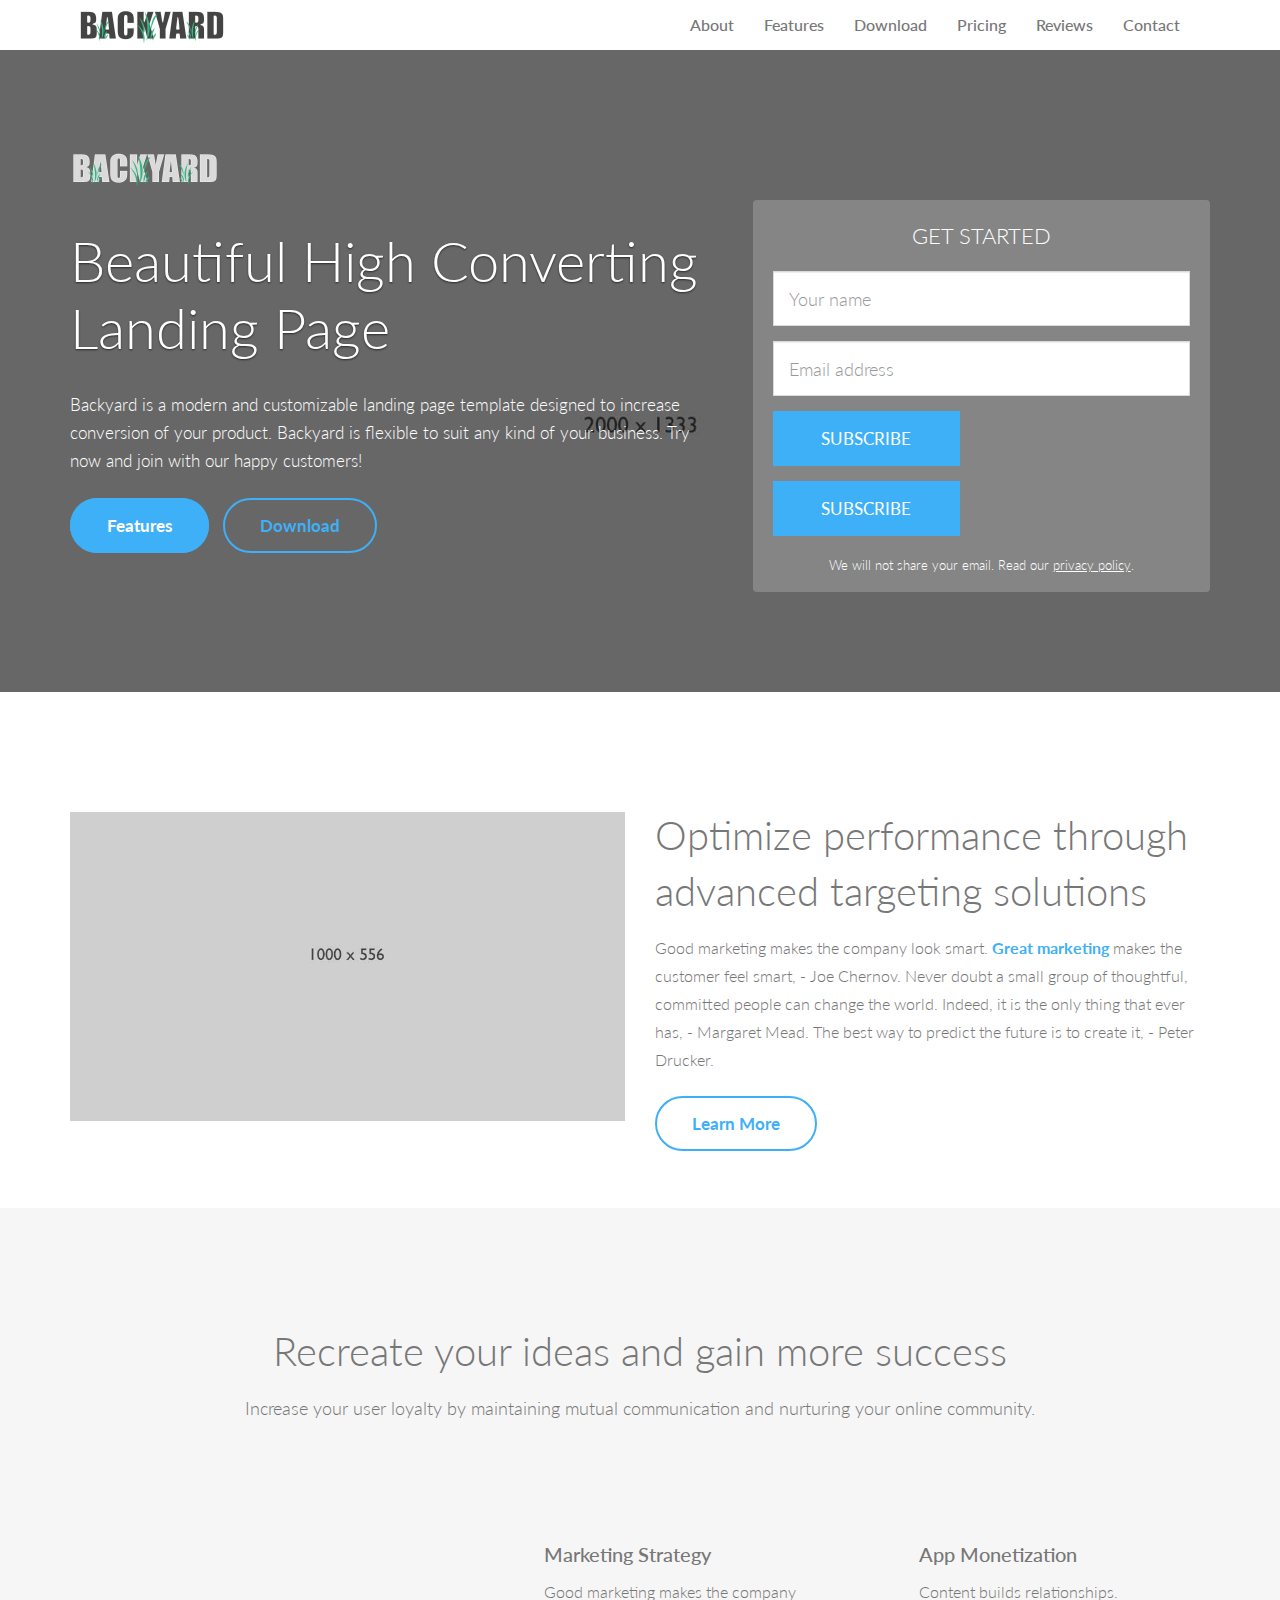
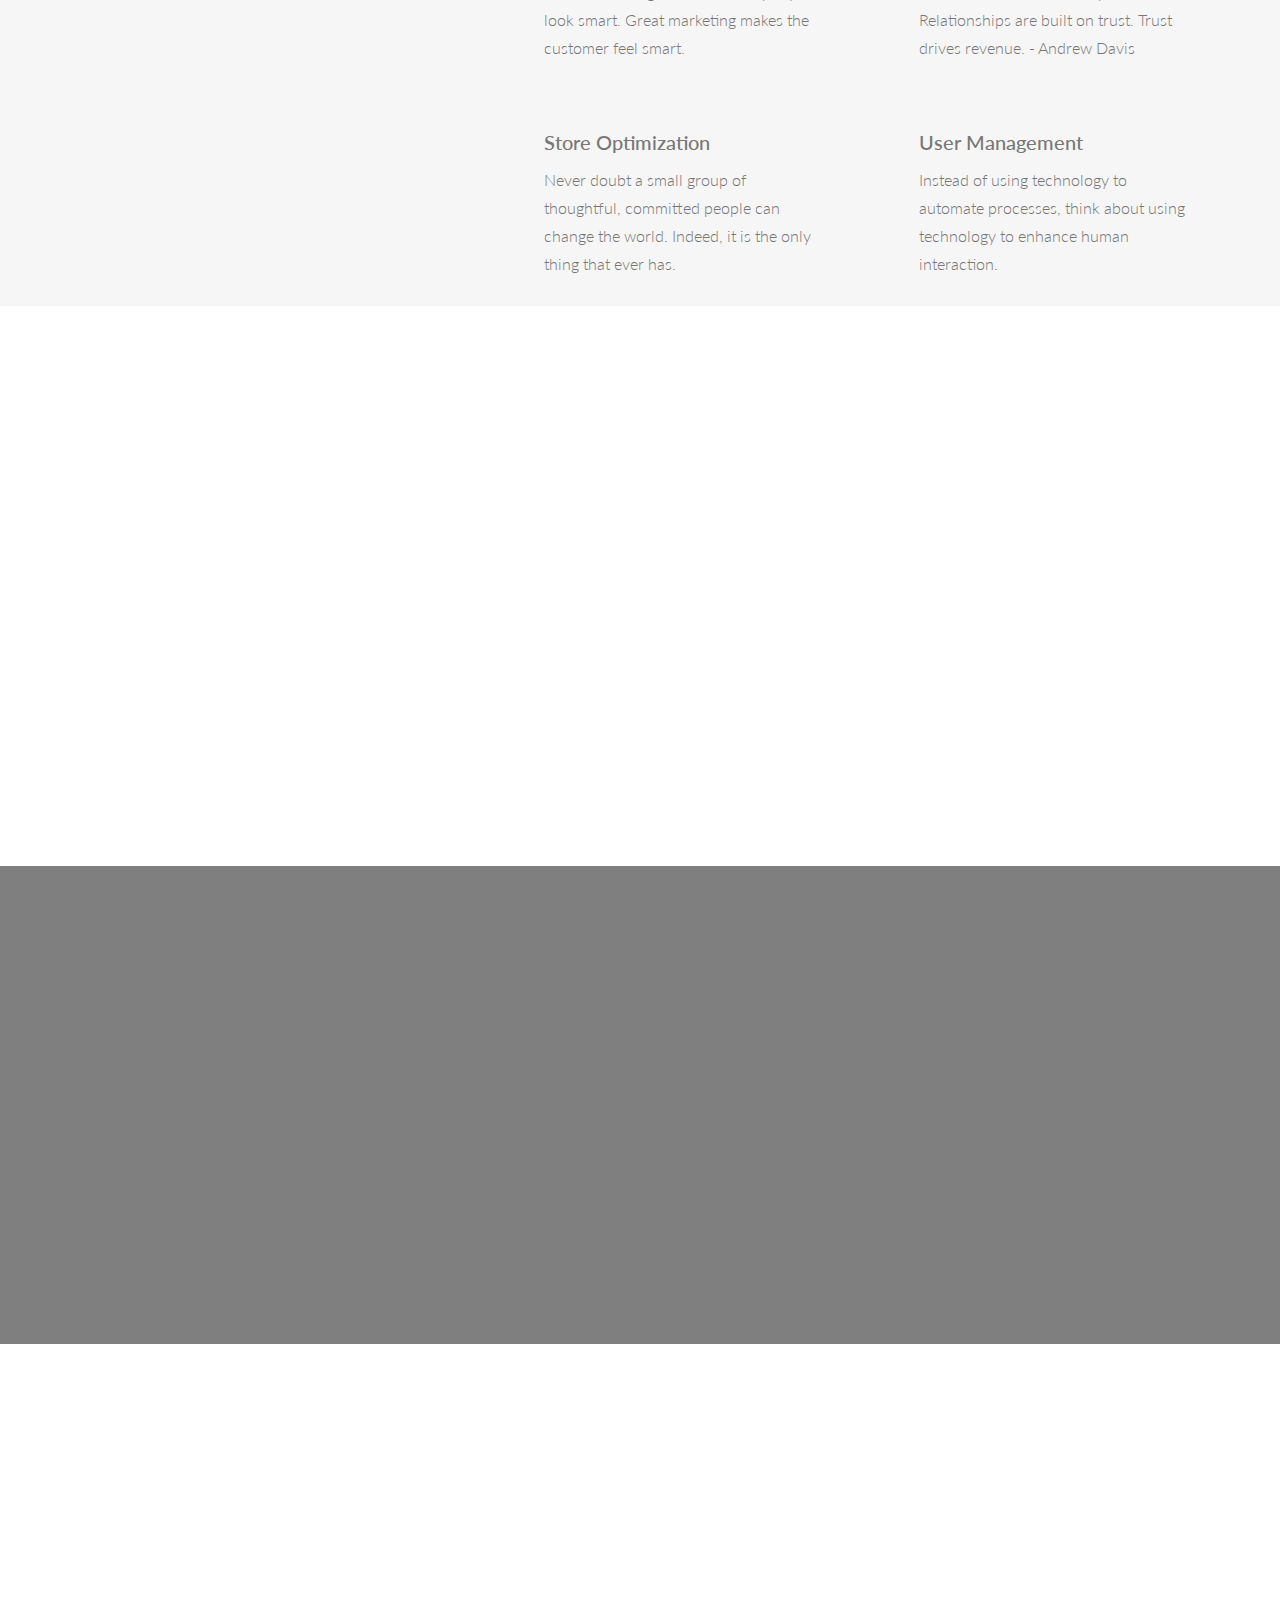
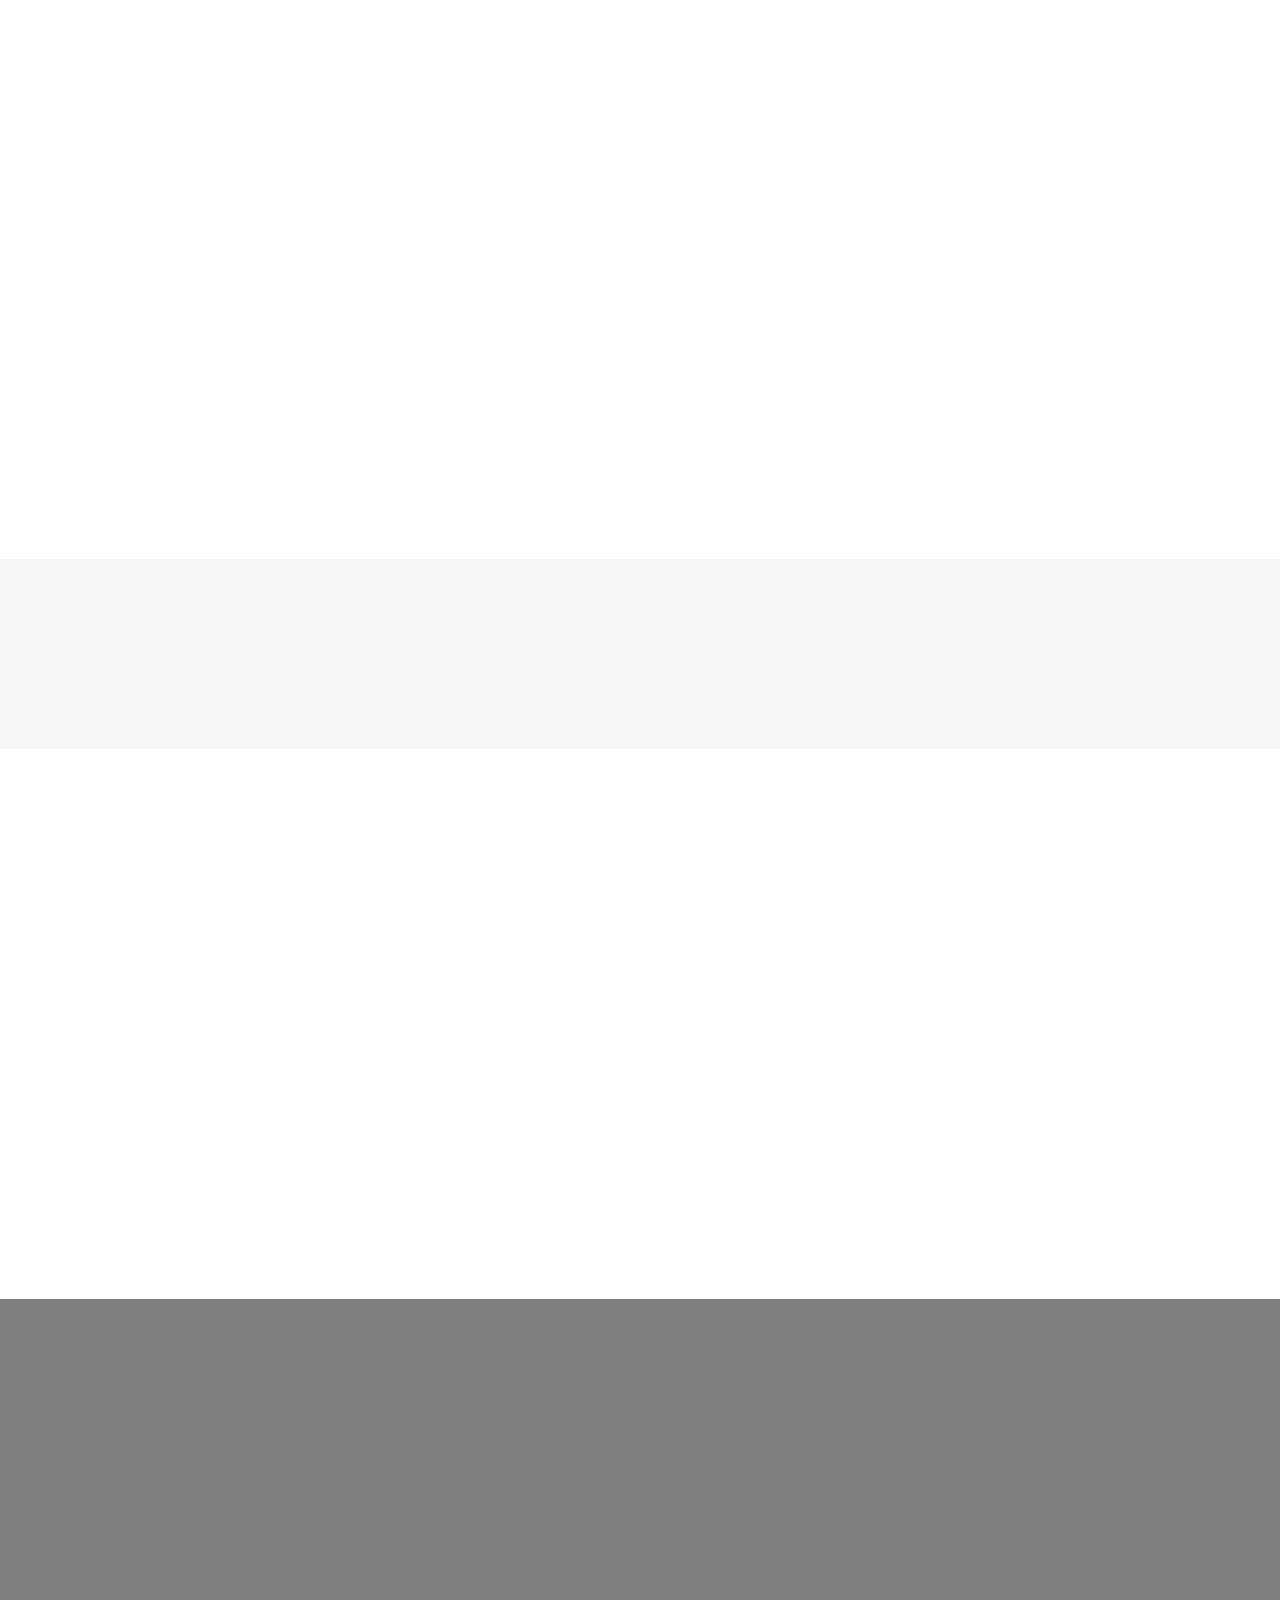
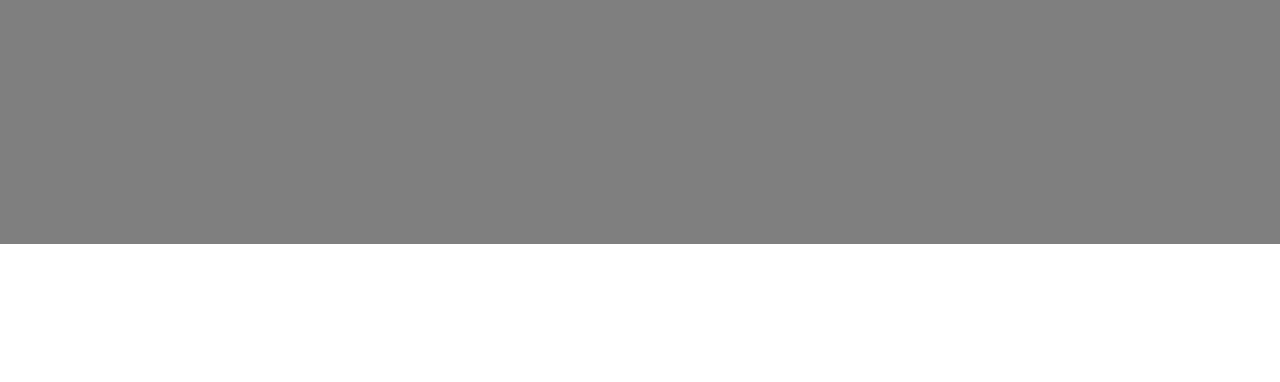
==== commit c15e36ab: "index.html 上部ナビバーを一番上に固定 bootstrap.min.cssでボタンの大きさを半分に変更" ====
--- a/backyard/index.html
+++ b/backyard/index.html
@@ -27,7 +27,8 @@
 <link rel="stylesheet" href="http://fonts.googleapis.com/css?family=Lato:100,300,400,700,900,100italic,300italic,400italic,700italic,900italic" />
 
 </head>
-  
+
+<body data-spy="scroll" data-target="#navbar-scroll">
 
 <div id="menu">
 	<nav class="navbar-wrapper navbar-default" role="navigation">
@@ -55,10 +56,6 @@
 		</div>
 	</nav>
 </div>
-
-
-<body data-spy="scroll" data-target="#navbar-scroll">
-
 <!-- /.preloader -->
 <div id="preloader"></div>
 <div id="top"></div>
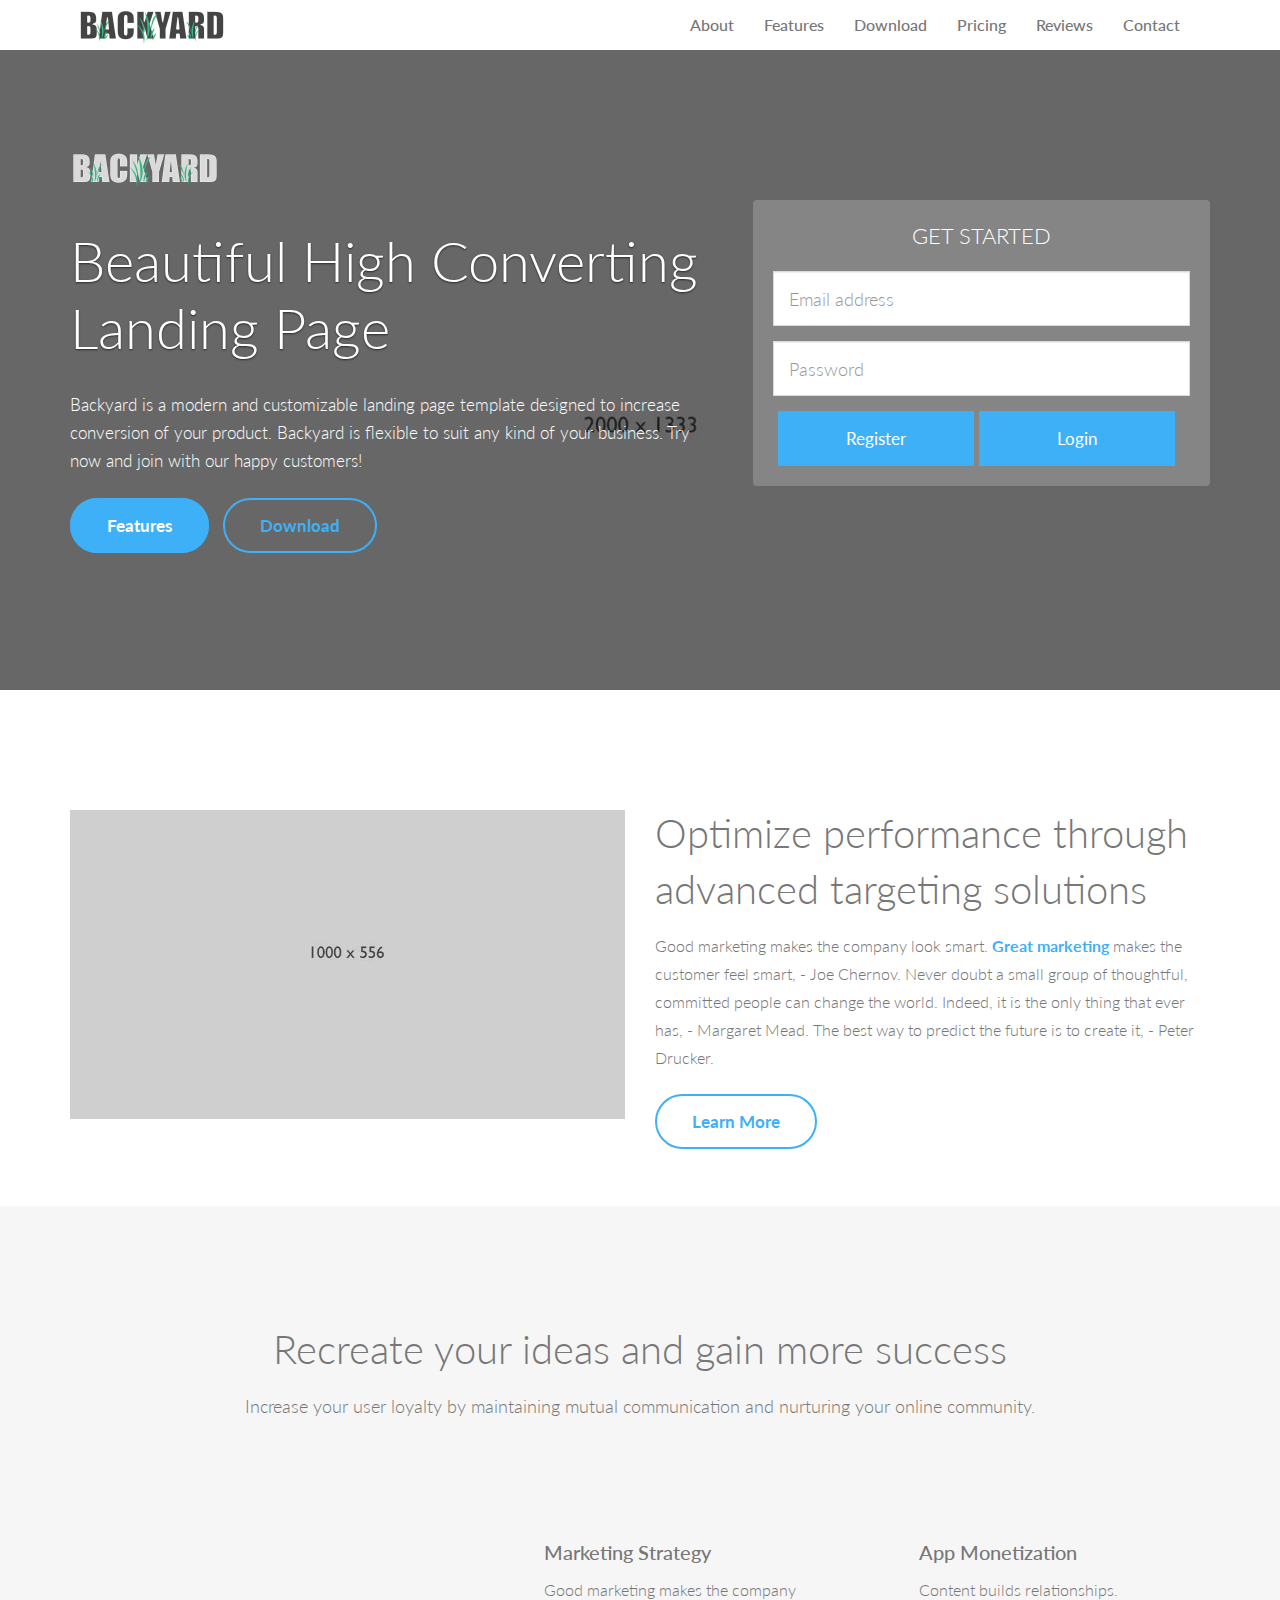
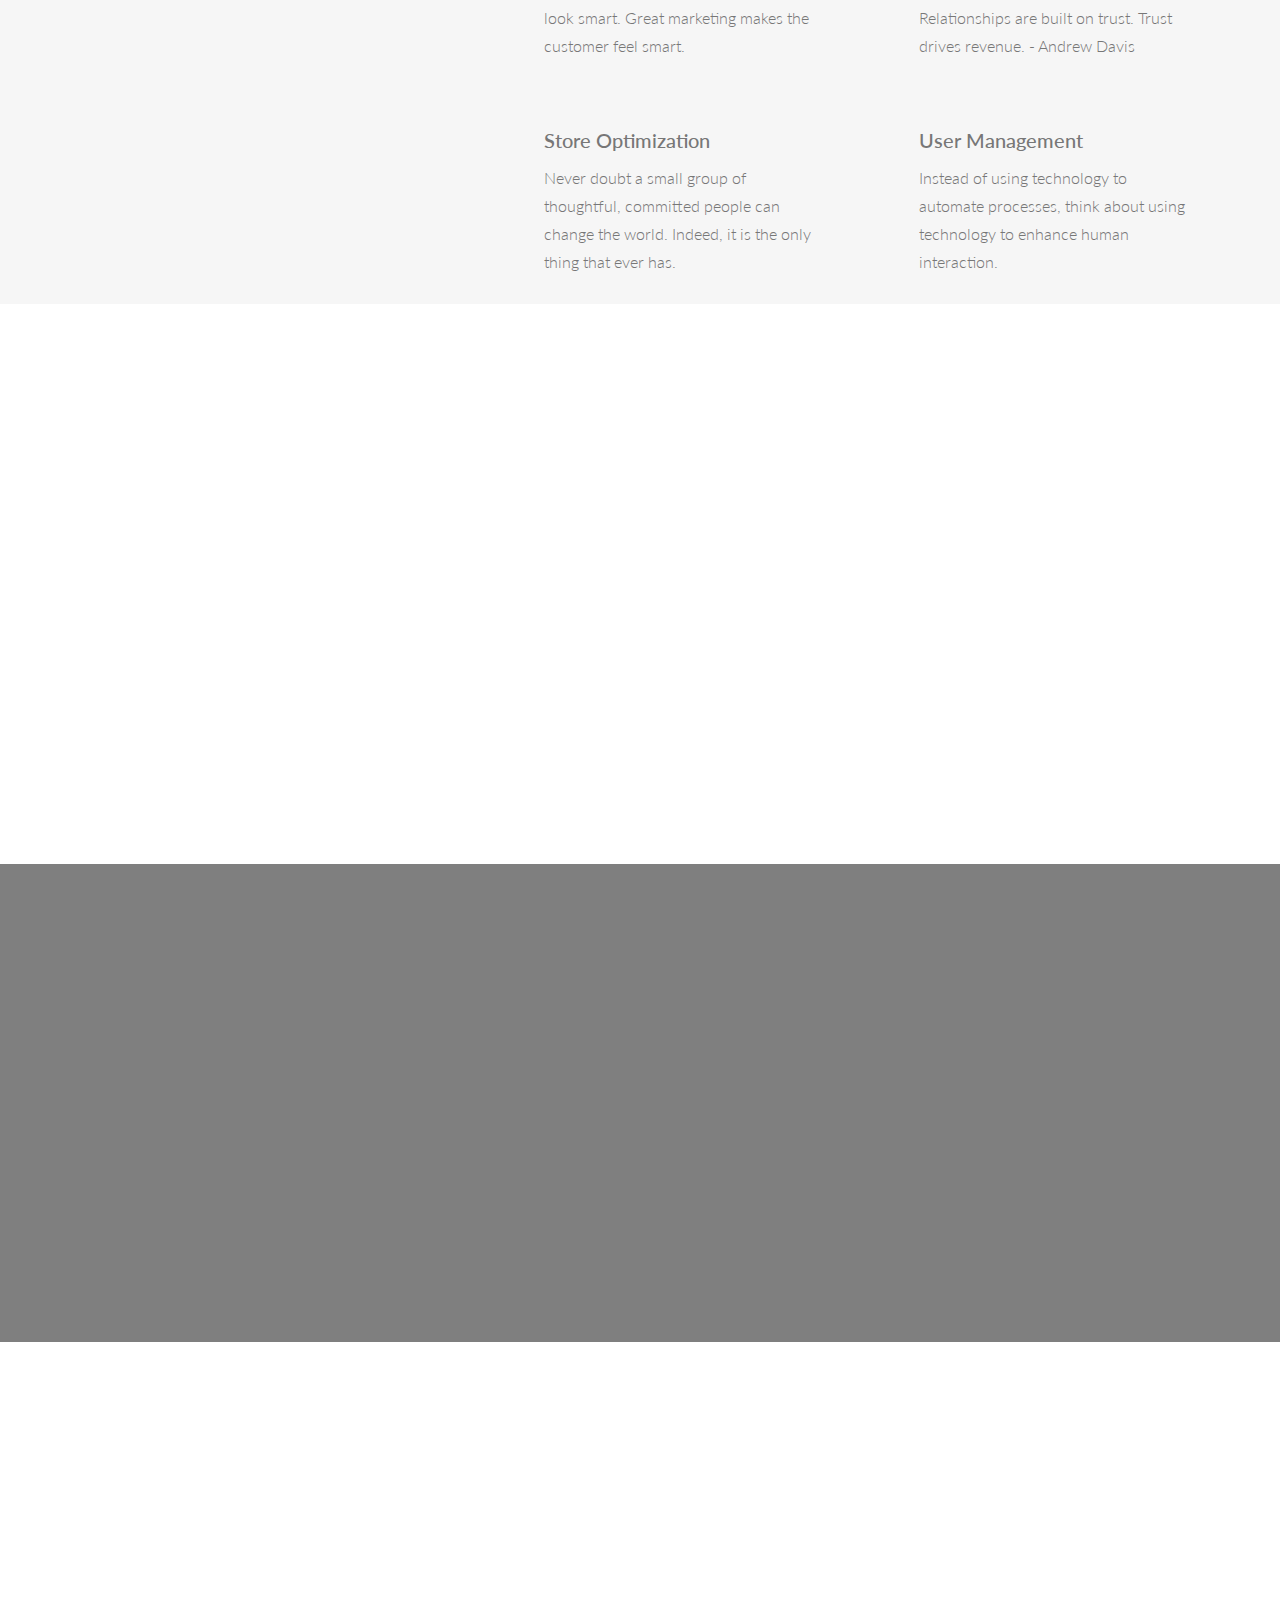
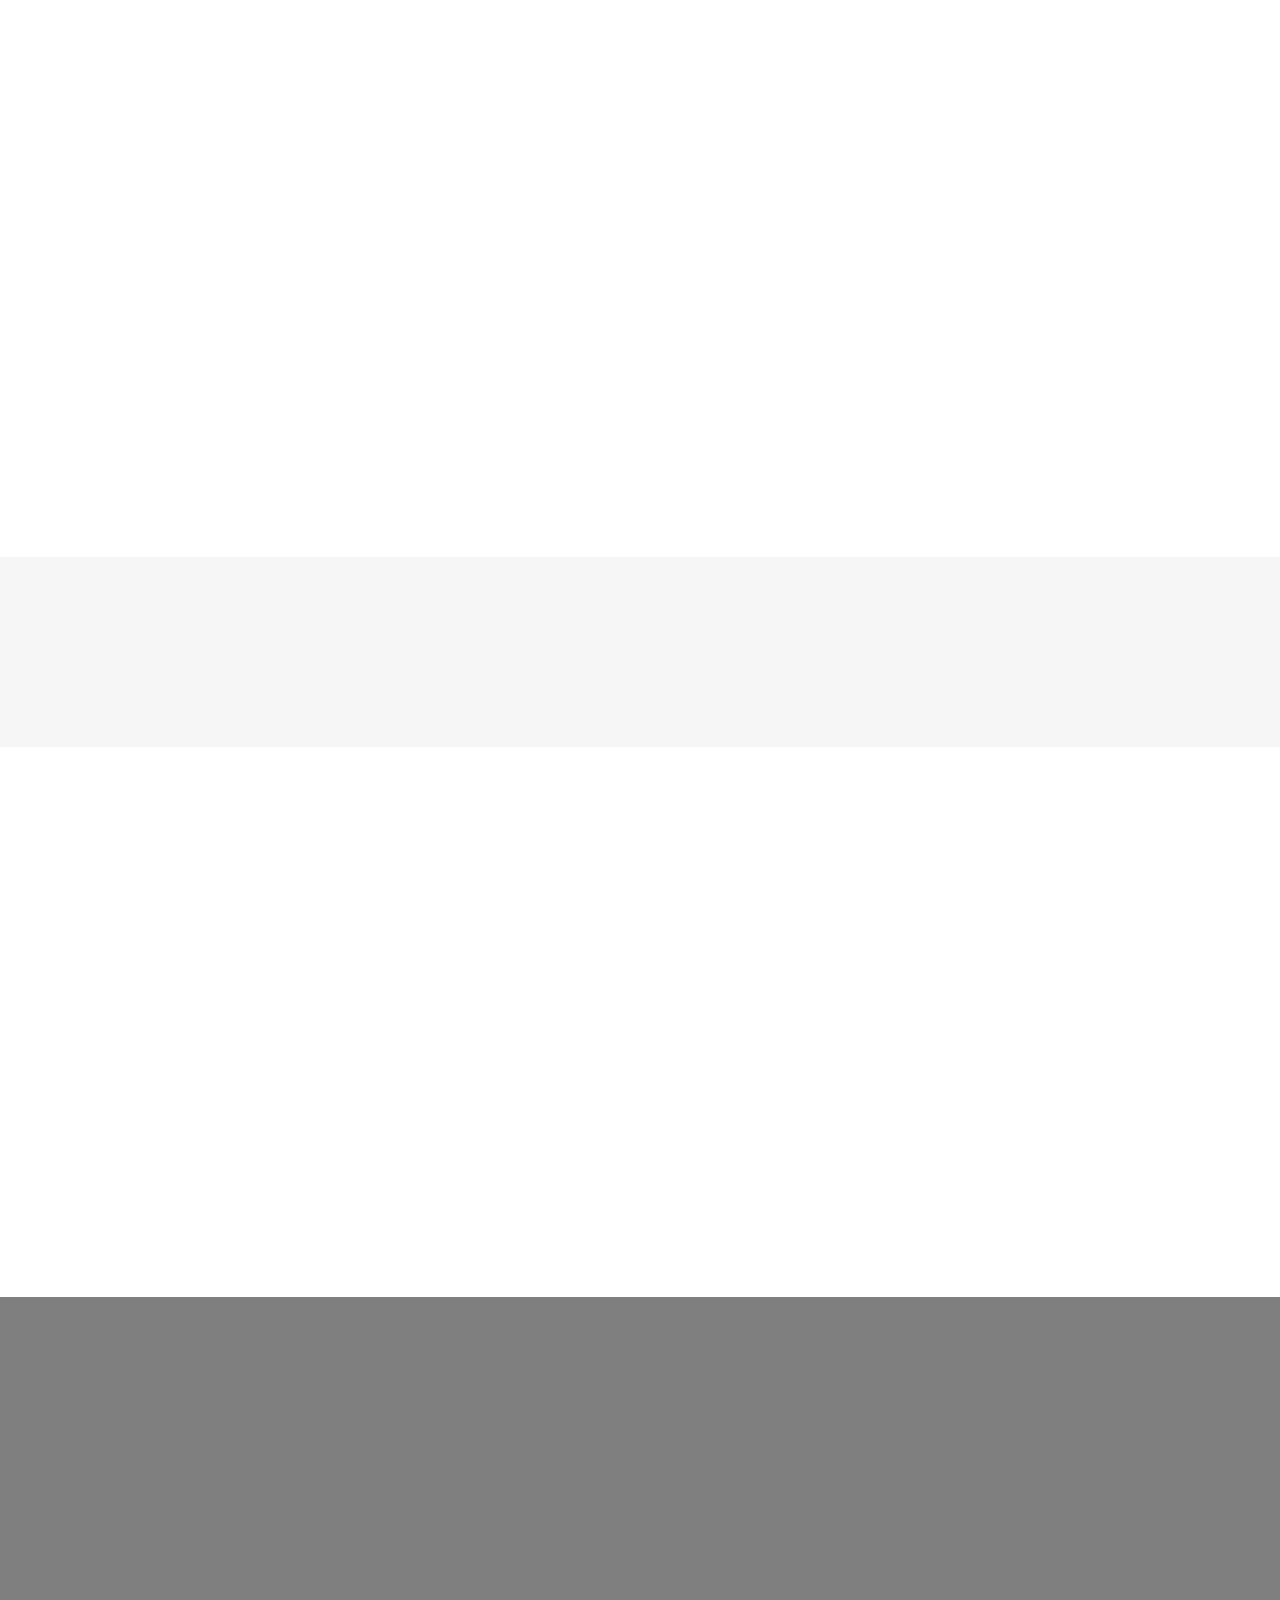
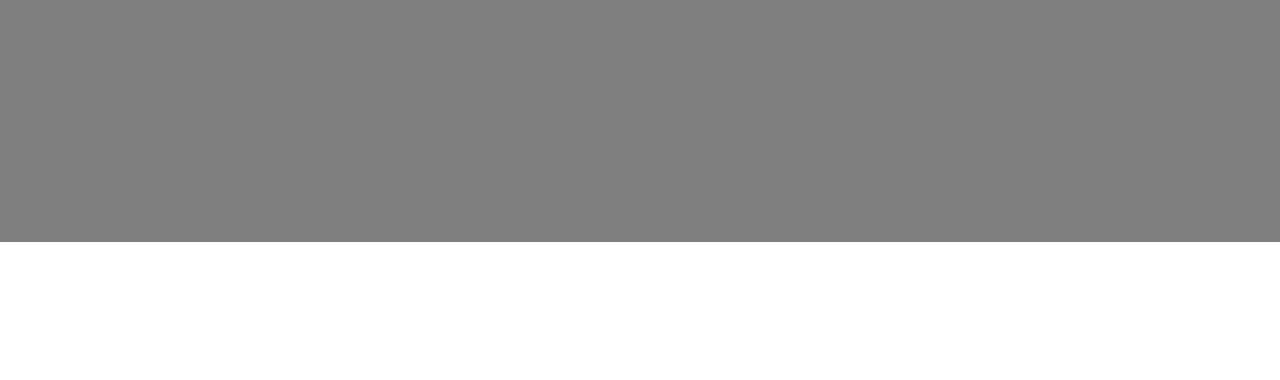
==== commit ec644789: "index.html bootstrap.min.cssで新規登録ボタン、ログインボタンの大きさを47%に変更 css-index.css padding-bottom: 75px;追加" ====
--- a/backyard/index.html
+++ b/backyard/index.html
@@ -100,21 +100,24 @@
 						<input type="hidden" name="u" value="503bdae81fde8612ff4944435">
 						<input type="hidden" name="id" value="bfdba52708">
 							<div class="form-group">
-								<input class="form-control input-lg" name="MERGE1" id="name" type="text" placeholder="Your name" required>
+								<input class="form-control input-lg" name="MERGE1" id="name" type="text" placeholder="Email address" required>
 							</div>
 							<div class="form-group">
-								<input class="form-control input-lg" name="MERGE0" id="email" type="email" placeholder="Email address" required>
+								<input class="form-control input-lg" name="MERGE0" id="email" type="email" placeholder="Password" required>
 							</div>
+
+
+							
 							<div class="form-group last">
-								<input type="submit" class="btn btn-warning btn-block btn-lg" value="SUBSCRIBE">
-							</div>
-							<div class="form-group last">
-								<input type="submit" class="btn btn-warning btn-block btn-lg" value="SUBSCRIBE">
+								<input type="submit" class="btn btn-warning btn-block btn-lg" value="Register" style="margin-left:5px; float:left;">
+								<input type="submit" class="btn btn-warning btn-block btn-lg" value="Login" style="margin-left:5px; float:left;">
 							</div>
 							
-
-
-							<p class="privacy text-center">We will not share your email. Read our <a href="privacy.html">privacy policy</a>.</p>
+								
+							
+
+
+							<!-- <p class="privacy text-center"><a href="privacy.html">privacy policy</a></p> -->
 						</form>
 					</div>				
 				
--- a/backyard/css/css-index.css
+++ b/backyard/css/css-index.css
@@ -196,7 +196,8 @@
 	background: rgba(255,255,255,0.2);
 	border-radius: 4px;
 	padding-left: 20px;
-	padding-right: 20px;	
+	padding-right: 20px;
+	padding-bottom: 75px;
 }
 .signup-header h3{
 	padding: 20px 0 10px;
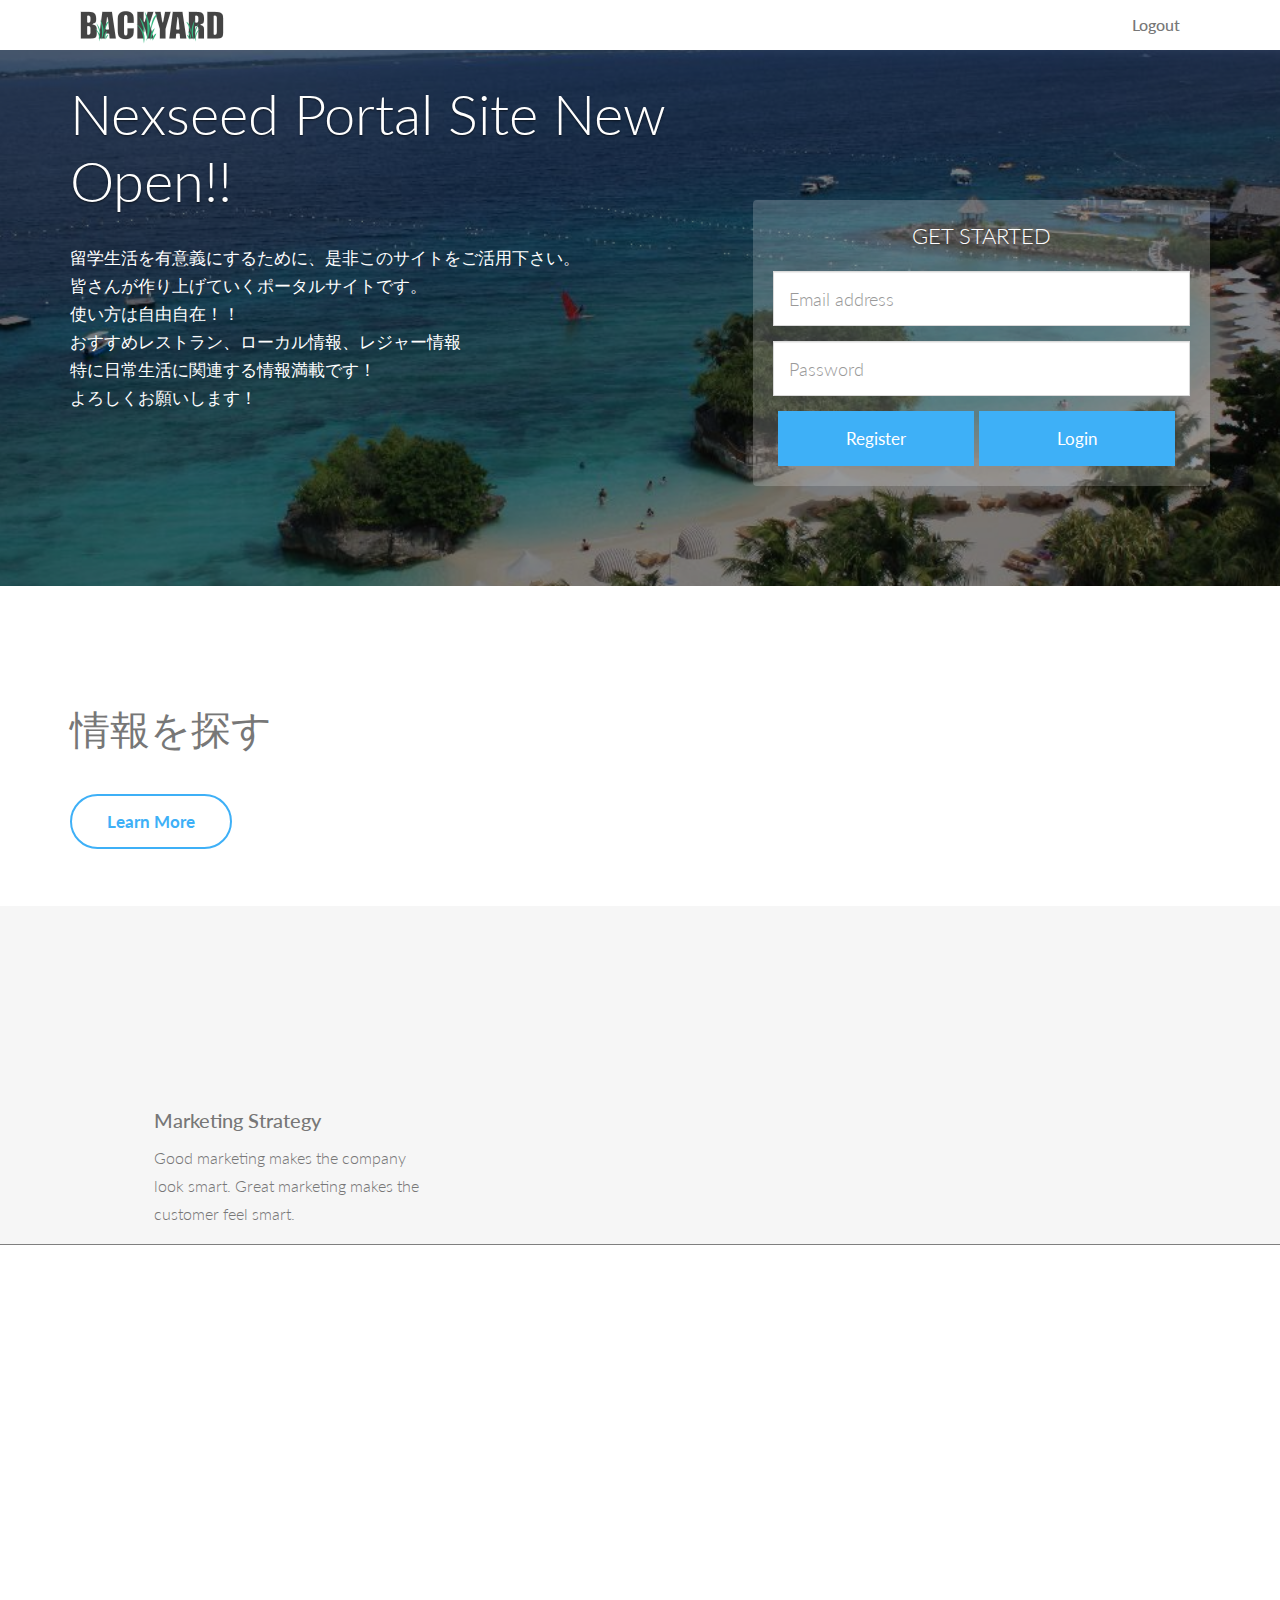
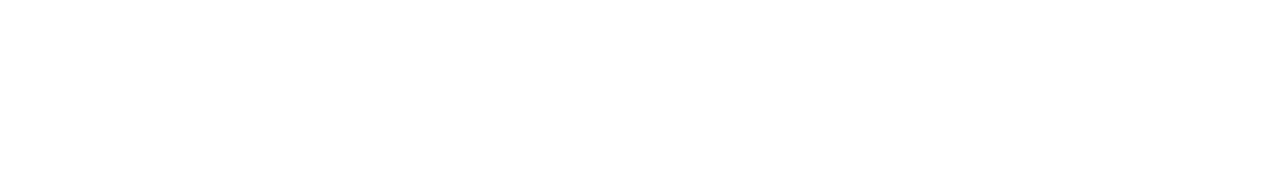
==== commit 951bd756: "index.html各箇所変更 top画像追加 (top_image.jpg)" ====
--- a/backyard/index.html
+++ b/backyard/index.html
@@ -1,11 +1,11 @@
 <!DOCTYPE html>
-<html>
+<html lang="ja">
 <head>
 
-
 <!-- /.website title -->
-<title>Backyard Landing Page</title>
+<title>Nexseed Portal</title>
 <meta name="viewport" content="width=device-width, initial-scale=1, maximum-scale=1, user-scalable=no">
+<meta charset="UTF-8">
 
 <!-- CSS Files -->
 <link href="css/bootstrap.min.css" rel="stylesheet" media="screen">
@@ -27,9 +27,9 @@
 <link rel="stylesheet" href="http://fonts.googleapis.com/css?family=Lato:100,300,400,700,900,100italic,300italic,400italic,700italic,900italic" />
 
 </head>
-
+  
 <body data-spy="scroll" data-target="#navbar-scroll">
-
+	<!-- さとしさん担当 -->
 <div id="menu">
 	<nav class="navbar-wrapper navbar-default" role="navigation">
 		<div class="container">
@@ -42,58 +42,51 @@
 				</button>
 				<a class="navbar-brand site-name" href="#top"><img src="images/logo2.png" alt="logo"></a>
 			  </div>
-	 
+	 		<!-- NAVIGATION -->
 			  <div id="navbar-scroll" class="collapse navbar-collapse navbar-backyard navbar-right">
 				<ul class="nav navbar-nav">
-					<li><a href="#intro">About</a></li>
-					<li><a href="#feature">Features</a></li>
-					<li><a href="#download">Download</a></li>
-					<li><a href="#package">Pricing</a></li>
-					<li><a href="#testi">Reviews</a></li>
-					<li><a href="#contact">Contact</a></li>
+					<li><a href="#intro">Logout</a></li>
 				</ul>
 			  </div>
 		</div>
 	</nav>
 </div>
+<!-- さとしさん担当 -->
+
 <!-- /.preloader -->
 <div id="preloader"></div>
 <div id="top"></div>
 
 <!-- /.parallax full screen background image -->
-<div class="fullscreen landing parallax" style="background-image:url('images/bg.jpg');" data-img-width="2000" data-img-height="1333" data-diff="100">
+<div class="fullscreen landing parallax" style="background-image:url('images/top_image.jpg');" data-img-width="2000" data-img-height="1333" data-diff="100">
 	
 	<div class="overlay">
 		<div class="container">
 			<div class="row">
 				<div class="col-md-7">
 				
-					<!-- /.logo -->
-					<div class="logo wow fadeInDown"> <a href=""><img src="images/logo.png" alt="logo"></a></div>
+					
 
 					<!-- /.main title -->
 						<h1 class="wow fadeInLeft">
-						Beautiful High Converting Landing Page
+						Nexseed Portal Site New Open!!
 						</h1>
 
 					<!-- /.header paragraph -->
 					<div class="landing-text wow fadeInUp">
-						<p>Backyard is a modern and customizable landing page template designed to increase conversion of your product. Backyard is flexible to suit any kind of your business. Try now and join with our happy customers!</p>
-					</div>				  
-
-					<!-- /.header button -->
-					<div class="head-btn wow fadeInLeft">
-						<a href="#feature" class="btn-primary">Features</a>
-						<a href="#download" class="btn-default">Download</a>
-					</div>
-	
-		  
+						<p>留学生活を有意義にするために、是非このサイトをご活用下さい。<br>
+						皆さんが作り上げていくポータルサイトです。<br>
+						使い方は自由自在！！<br>
+						おすすめレストラン、ローカル情報、レジャー情報<br>
+						特に日常生活に関連する情報満載です！<br>
+						よろしくお願いします！</p>
+					</div>
 
 				</div> 
 				
 				<!-- /.signup form -->
 				<div class="col-md-5">
-				
+				<!-- さとしさん担当 -->
 					<div class="signup-header wow fadeInUp">
 						<h3 class="form-title text-center">GET STARTED</h3>
 						<form class="form-header" action="http://moxdesign.us10.list-manage.com/subscribe/post" role="form" method="POST" id="#">
@@ -105,46 +98,31 @@
 							<div class="form-group">
 								<input class="form-control input-lg" name="MERGE0" id="email" type="email" placeholder="Password" required>
 							</div>
-
-
-							
 							<div class="form-group last">
 								<input type="submit" class="btn btn-warning btn-block btn-lg" value="Register" style="margin-left:5px; float:left;">
-								<input type="submit" class="btn btn-warning btn-block btn-lg" value="Login" style="margin-left:5px; float:left;">
+ 								<input type="submit" class="btn btn-warning btn-block btn-lg" value="Login" style="margin-left:5px; float:left;">
 							</div>
-							
-								
-							
-
-
-							<!-- <p class="privacy text-center"><a href="privacy.html">privacy policy</a></p> -->
 						</form>
-					</div>				
-				
+					</div>
+				<!-- さとしさん担当終わり -->
 				</div>
 			</div>
 		</div> 
 	</div> 
 </div>
  
-<!-- NAVIGATION -->
+
 
 
 <!-- /.intro section -->
 <div id="intro">
 	<div class="container">
 		<div class="row">
-
-		<!-- /.intro image -->
-			<div class="col-md-6 intro-pic wow slideInLeft">
-				<img src="images/intro-image.jpg" alt="image" class="img-responsive">
-			</div>	
 			
 			<!-- /.intro content -->
 			<div class="col-md-6 wow slideInRight">
-				<h2>Optimize performance through advanced targeting solutions</h2>
-				<p>Good marketing makes the company look smart. <a href="#">Great marketing</a> makes the customer feel smart, - Joe Chernov. Never doubt a small group of thoughtful, committed people can change the world. Indeed, it is the only thing that ever has, - Margaret Mead. The best way to predict the future is to create it, - Peter Drucker.
-				</p>
+				<h2>情報を探す</h2>
+				<p></p>
 
 					<div class="btn-section"><a href="#feature" class="btn-default">Learn More</a></div>
 		
@@ -156,23 +134,7 @@
 <!-- /.feature section -->
 <div id="feature">
 	<div class="container">
-		<div class="row">
-			<div class="col-md-10 col-md-offset-1 col-sm-12 text-center feature-title">
-
-			<!-- /.feature title -->
-				<h2>Recreate your ideas and gain more success</h2>
-				<p>Increase your user loyalty by maintaining mutual communication and nurturing your online community.</p>
-			</div>
-		</div>
 		<div class="row row-feat">
-			<div class="col-md-4 text-center">
-			
-			<!-- /.feature image -->
-				<div class="feature-img">
-					<img src="images/feature-image.jpg" alt="image" class="img-responsive wow fadeInLeft">
-				</div>
-			</div>
-		
 			<div class="col-md-8">
 			
 				<!-- /.feature 1 -->
@@ -184,61 +146,12 @@
 						</p>
 					</div>
 				</div>
-			
-				<!-- /.feature 2 -->
-				<div class="col-sm-6 feat-list">
-					<i class="pe-7s-cash pe-5x pe-va wow fadeInUp" data-wow-delay="0.2s"></i>
-					<div class="inner">
-						<h4>App Monetization</h4>
-						<p>Content builds relationships. Relationships are built on trust. Trust drives revenue. - Andrew Davis</p>
-					</div>
-				</div>
-			
-				<!-- /.feature 3 -->
-				<div class="col-sm-6 feat-list">
-					<i class="pe-7s-cart pe-5x pe-va wow fadeInUp" data-wow-delay="0.4s"></i>
-					<div class="inner">
-						<h4>Store Optimization</h4>
-						<p>Never doubt a small group of thoughtful, committed people can change the world. Indeed, it is the only thing that ever has.</p>
-					</div>
-				</div>
-			
-				<!-- /.feature 4 -->
-				<div class="col-sm-6 feat-list">
-					<i class="pe-7s-users pe-5x pe-va wow fadeInUp" data-wow-delay="0.6s"></i>
-					<div class="inner">
-						<h4>User Management</h4>
-						<p>Instead of using technology to automate processes, think about using technology to enhance human interaction.</p>
-					</div>
-				</div>
 			</div>
 		</div>
 	</div>
 </div>
 
-<!-- /.feature 2 section -->
-<div id="feature-2">
-	<div class="container">
-		<div class="row">
-	
-			<!-- /.feature content -->
-			<div class="col-md-6 wow fadeInLeft">
-				<h2>Learn how to make your app marketing efficient</h2>
-				<p>Good marketing makes the company look smart. <span class="highlight">Great marketing</span> makes the customer feel smart, - Joe Chernov. Never doubt a small group of thoughtful, committed people can change the world. Indeed, it is the only thing that ever has, - Margaret Mead. The best way to predict the future is to create it, - Peter Drucker.
-				</p>
-
-					<div class="btn-section"><a href="#download" class="btn-default">Download Now</a></div>
-		
-			</div>
-			  
-			<!-- /.feature image -->
-			<div class="col-md-6 feature-2-pic wow fadeInRight">
-				<img src="images/feature2-image.jpg" alt="macbook" class="img-responsive">
-			</div>				  
-		</div>			  
-  
-	</div>
-</div>
+
 
 
 <!-- /.download section -->
@@ -247,195 +160,18 @@
 		<div class="overlay">
 			<div class="container">
 				<div class="col-md-8 col-md-offset-2 col-sm-12 text-center">
-				
-					<!-- /.download title -->
-					<h2 class="wow fadeInRight">Would like to know more?</h2>
-					<p class="download-text wow fadeInLeft">We'll research the market, identify the right target audience, analyze competitors and avoid users churn to increase retention. Download now for free and join with thousands happy clients.</p>
-					
-					<!-- /.download button -->
-						<div class="download-cta wow fadeInLeft">
-							<a href="#contact" class="btn-secondary">Get Connected</a>
-						</div>
 				</div>	
 			</div>	
 		</div>
 	</div>
 </div>
 
-<!-- /.pricing section -->
-<div id="package">
-	<div class="container">
-		<div class="text-center">
-		
-			<!-- /.pricing title -->
-			<h2 class="wow fadeInLeft">PACKAGES</h2>
-			<div class="title-line wow fadeInRight"></div>
-		</div>
-		<div class="row package-option">
-
-			<!-- /.package 1 -->
-			<div class="col-sm-3">
-			  <div class="price-box wow fadeInUp">
-			   <div class="price-heading text-center">
-			   
-			   <!-- /.package icon -->
-					<i class="pe-7s-radio pe-5x"></i>
-					
-					<!-- /.package name -->
-					<h3>Basic</h3>
-			   </div>
-			   
-			   <!-- /.price -->
-				<div class="price-group text-center">
-					<span class="dollar">$</span>
-					<span class="price">9</span>
-					<span class="time">/mo</span>
-				</div>
-			
-				<!-- /.package features -->
-			   <ul class="price-feature text-center">
-				  <li><strong>100MB</strong> Disk Space</li>
-				  <li><strong>200MB</strong> Bandwidth</li>
-				  <li><strong>2</strong> Subdomains</li>
-				  <li><strong>5</strong> Email Accounts</li>
-				  <li><strike>Webmail Support</strike></li>				  
-			   </ul>
-			   
-			   <!-- /.package button -->
-			   <div class="price-footer text-center">
-				 <a class="btn btn-price" href="#">BUY NOW</a>
-				</div>	
-			  </div>
-			</div>
-			
-			<!-- /.package 2 -->
-			<div class="col-sm-3">
-			  <div class="price-box wow fadeInUp" data-wow-delay="0.2s">
-			   <div class="price-heading text-center">
-
-			   <!-- /.package icon -->
-				<i class="pe-7s-joy pe-5x"></i>
-
-			   <!-- /.package name -->
-				<h3>Standard</h3>
-			   </div>
-			   
-			   <!-- /.price -->
-				<div class="price-group text-center">
-					<span class="dollar">$</span>
-					<span class="price">19</span>
-					<span class="time">/mo</span>
-				</div>
-			
-				<!-- /.package features -->
-			   <ul class="price-feature text-center">
-				  <li><strong>300MB</strong> Disk Space</li>
-				  <li><strong>400MB</strong> Bandwidth</li>
-				  <li><strong>5</strong> Subdomains</li>
-				  <li><strong>10</strong> Email Accounts</li>
-				  <li><strike>Webmail Support</strike></li>			  
-			   </ul>
-
-				<!-- /.package button -->
-			   <div class="price-footer text-center">
-				 <a class="btn btn-price" href="#">BUY NOW</a>
-				</div>
-			  </div>
-			</div>	
-			
-			<!-- /.package 3 -->
-			<div class="col-sm-3">
-			  <div class="price-box wow fadeInUp" data-wow-delay="0.4s">
-			   <div class="price-heading text-center">
-			   
-					<!-- /.package icon -->
-					<i class="pe-7s-science pe-5x"></i>
-				
-					<!-- /.package name -->
-					<h3>Advance</h3>
-			   </div>
-			   
-			   <!-- /.price -->
-				<div class="price-group text-center">
-					<span class="dollar">$</span>
-					<span class="price">29</span>
-					<span class="time">/mo</span>
-				</div>
-			
-				<!-- /.package features -->
-			   <ul class="price-feature text-center">
-				  <li><strong>1GB</strong> Disk Space</li>
-				  <li><strong>1GB</strong> Bandwidth</li>
-				  <li><strong>10</strong> Subdomains</li>
-				  <li><strong>25</strong> Email Accounts</li>
-				  <li>Webmail Support</li>					  
-			   </ul>
-			   
-			   <!-- /.package button -->
-			   <div class="price-footer text-center">
-				 <a class="btn btn-price" href="#">BUY NOW</a>
-				</div>	
-			  </div>
-			</div>
-			
-			<!-- /.package 4 -->
-			<div class="col-sm-3">
-			  <div class="price-box wow fadeInUp" data-wow-delay="0.6s">
-			   <div class="price-heading text-center">
-			   
-					<!-- /.package icon -->
-					<i class="pe-7s-tools pe-5x"></i>
-					
-					<!-- /.package name -->
-					<h3>Ultimate</h3>
-			   </div>
-			   
-			   <!-- /.price -->
-				<div class="price-group text-center">
-					<span class="dollar">$</span>
-					<span class="price">49</span>
-					<span class="time">/mo</span>
-				</div>
-			
-				<!-- /.package features -->
-			   <ul class="price-feature text-center">
-				  <li><strong>5GB</strong> Disk Space</li>
-				  <li><strong>5GB</strong> Bandwidth</li>
-				  <li><strong>50</strong> Subdomains</li>
-				  <li><strong>50</strong> Email Accounts</li>
-				  <li>Webmail Support</li>			  
-			   </ul>
-			   
-			   <!-- /.package button -->
-			   <div class="price-footer text-center">
-				 <a class="btn btn-price" href="#">BUY NOW</a>
-				</div>
-			  </div>
-			</div>
-
-		</div>
-	</div>
-</div>
-
-<!-- /.client section -->
-<div id="client"> 
-		<div class="container">
-			<div class="row">
-				<div class="col-sm-12 text-center">
-					<img alt="client" src="images/company.jpg" class="wow fadeInUp">
-					<img alt="client" src="images/company.jpg" class="wow fadeInUp" data-wow-delay="0.2s">
-					<img alt="client" src="images/company.jpg" class="wow fadeInUp" data-wow-delay="0.4s">
-					<img alt="client" src="images/company.jpg" class="wow fadeInUp" data-wow-delay="0.6s">
-				</div>
-			</div>
-		</div>	
-</div>
 
 <!-- /.testimonial section -->
 <div id="testi">
 	<div class="container">
 		<div class="text-center">
-			<h2 class="wow fadeInLeft">TESTIMONIALS</h2>
+			<h2 class="wow fadeInLeft">最新の投稿</h2>
 			<div class="title-line wow fadeInRight"></div>
 		</div>
 		<div class="row">
@@ -444,113 +180,19 @@
 				 
 					<!-- /.testimonial 1 -->
 					<div class="testi-item">
-						<div class="client-pic text-center">
-						
-							<!-- /.client photo -->
-							<img src="images/client.jpg" alt="client">
-						</div>
 						<div class="box">
 						
 							<!-- /.testimonial content -->
-							<p class="message text-center">"We are very happy and satisfied with Backyard service. Our account manager is efficient and very knowledgeable. It was able to create a vast fan base within very short period of time. We would highly recommend Backyard App to anyone."</p>
+							<p class="message text-center">ここに最新コメント表示する</p>
 						</div>
-						<div class="client-info text-center">
+					</div>
 						
-						<!-- /.client name -->
-							Jennifer Lopez, <span class="company">Microsoft</span>	
-						</div>
-					</div>		
-					
-					<!-- /.testimonial 2 -->
-					<div class="testi-item">
-						<div class="client-pic text-center">
-
-							<!-- /.client photo -->
-							<img src="images/client.jpg" alt="client">
-						</div>
-						<div class="box">
-
-							<!-- /.testimonial content -->
-							<p class="message text-center">"Everything looks great... Thanks for the quick revision turn around. We were lucky to find you guys and will definitely be using some of your other services in the near future."</p>
-						</div>
-						<div class="client-info text-center">
-
-							<!-- /.client name -->
-							Mike Portnoy, <span class="company">Dream Theater</span>	
-						</div>
-					</div>				
-					
-					<!-- /.testimonial 3 -->
-					<div class="testi-item">
-						<div class="client-pic text-center">
-
-							<!-- /.client photo -->
-							<img src="images/client.jpg" alt="client">
-						</div>
-						<div class="box">
-
-							<!-- /.testimonial content -->
-							<p class="message text-center">"Overall, the two reports were very clear and helpful so thank you for the suggestion to do the focus group. We are currently working with our developer to implement some of these suggestions."</p>
-						</div>
-						<div class="client-info text-center">
-
-							<!-- /.client name -->
-							Jennifer Love Hewitt, <span class="company">Lead Vocal</span>	
-						</div>
-					</div>			
 				 
 				</div>
 			</div>	
 		</div>	
 	</div>
 </div>
-
-<!-- /.contact section -->
-<div id="contact">
-	<div class="contact fullscreen parallax" style="background-image:url('images/bg.jpg');" data-img-width="2000" data-img-height="1334" data-diff="100">
-		<div class="overlay">
-			<div class="container">
-				<div class="row contact-row">
-				
-					<!-- /.address and contact -->
-					<div class="col-sm-5 contact-left wow fadeInUp">
-						<h2><span class="highlight">Get</span> in touch</h2>
-							<ul class="ul-address">
-							<li><i class="pe-7s-map-marker"></i>1600 Amphitheatre Parkway, Mountain View</br>
-							California 55000
-							</li>
-							<li><i class="pe-7s-phone"></i>+1 (123) 456-7890</br>
-							+2 (123) 456-7890
-							</li>
-							<li><i class="pe-7s-mail"></i><a href="mailto:info@yoursite.com">info@yoursite.com</a></li>
-							<li><i class="pe-7s-look"></i><a href="#">www.yoursite.com</a></li>
-							</ul>	
-								
-					</div>
-					
-					<!-- /.contact form -->
-					<div class="col-sm-7 contact-right">
-						<form method="POST" id="contact-form" class="form-horizontal" action="contactengine.php" onSubmit="alert('Thank you for your feedback!');">
-							<div class="form-group">
-							<input type="text" name="Name" id="Name" class="form-control wow fadeInUp" placeholder="Name" required/>
-							</div>
-							<div class="form-group">
-							<input type="text" name="Email" id="Email" class="form-control wow fadeInUp" placeholder="Email" required/>
-							</div>					
-							<div class="form-group">
-							<textarea name="Message" rows="20" cols="20" id="Message" class="form-control input-message wow fadeInUp"  placeholder="Message" required></textarea>
-							</div>
-							<div class="form-group">
-							<input type="submit" name="submit" value="Submit" class="btn btn-success wow fadeInUp" />
-							</div>
-						</form>		
-					</div>
-				</div>
-			</div>
-		</div>
-	</div>
-</div>
-  
 <!-- /.footer -->
 <footer id="footer">
 	<div class="container">
@@ -558,13 +200,13 @@
 			<!-- /.social links -->
 				<div class="social text-center">
 					<ul>
-<!-- 						<li><a class="wow fadeInUp" href="https://twitter.com/"><i class="fa fa-twitter"></i></a></li>
+						<li><a class="wow fadeInUp" href="https://twitter.com/"><i class="fa fa-twitter"></i></a></li>
 						<li><a class="wow fadeInUp" href="https://www.facebook.com/" data-wow-delay="0.2s"><i class="fa fa-facebook"></i></a></li>
-						<li><a class="wow fadeInUp" href="https://plus.google.com/" data-wow-delay="0.4s"><i class="fa fa-google-plus"></i></a></li>
+<!-- 						<li><a class="wow fadeInUp" href="https://plus.google.com/" data-wow-delay="0.4s"><i class="fa fa-google-plus"></i></a></li>
 						<li><a class="wow fadeInUp" href="https://instagram.com/" data-wow-delay="0.6s"><i class="fa fa-instagram"></i></a></li> -->
 					</ul>
 				</div>	
-			<div class="text-center wow fadeInUp" style="font-size: 14px;">Copyright Backyard 2015 - Template by <a href="http://www.moxdesign.com">MoxDesign</a></div>
+			<div class="text-center wow fadeInUp" style="font-size: 14px;">Copyright Nexseed portal site 2016<!--  - Template by <a href="http://www.moxdesign.com">MoxDesign</a> --></div>
 			<a href="#" class="scrollToTop"><i class="pe-7s-up-arrow pe-va"></i></a>
 		</div>	
 	</div>	
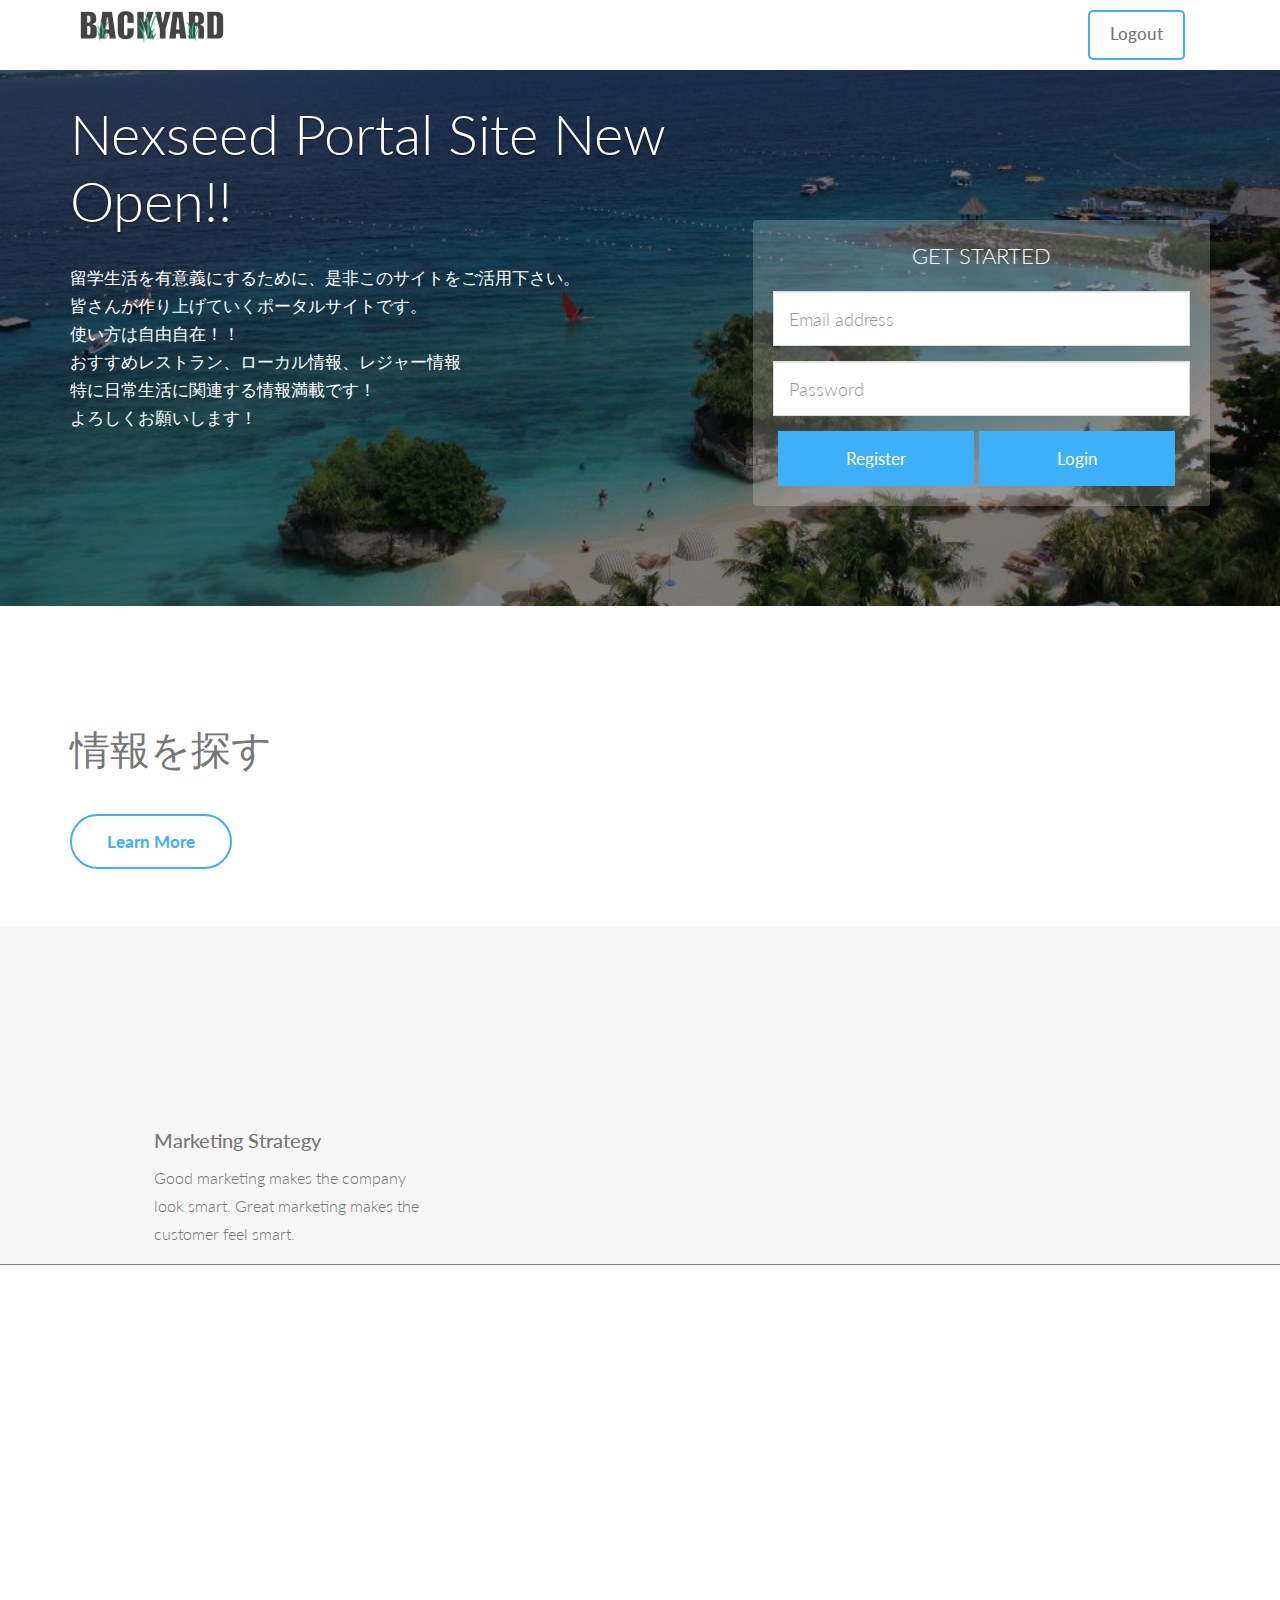
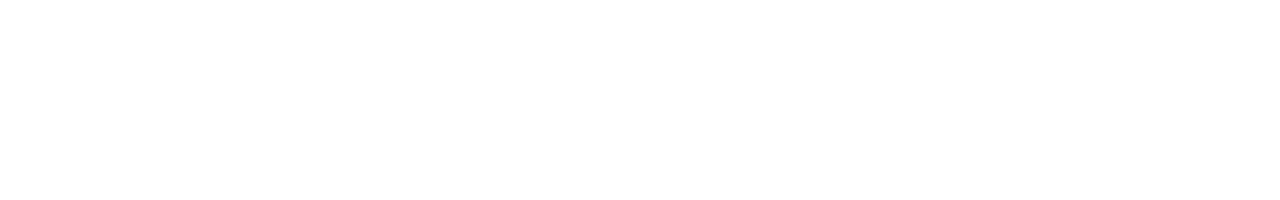
==== commit 5ee1fd21: "index.html ヘッダーのlogoutをボタン化 css-index.css にlogout ボタン化するのに a.btn.btn-dafalut2 追加" ====
--- a/backyard/index.html
+++ b/backyard/index.html
@@ -45,7 +45,11 @@
 	 		<!-- NAVIGATION -->
 			  <div id="navbar-scroll" class="collapse navbar-collapse navbar-backyard navbar-right">
 				<ul class="nav navbar-nav">
-					<li><a href="#intro">Logout</a></li>
+				<li>
+				<!-- <button type="button" class="btn btn-default">button要素</button> -->
+<!-- 					<ul class="block-link"> -->
+					<a href="#intro" button type="button" ul class="btn btn-default2">Logout</a>
+				</li>
 				</ul>
 			  </div>
 		</div>
--- a/backyard/css/css-index.css
+++ b/backyard/css/css-index.css
@@ -111,7 +111,24 @@
 	transition: all 0.4s;
 	color: #3eb0f7;
 	border-radius: 100px;
-}
+
+}
+
+a.btn.btn-default2 {
+	font-size: 17px;
+	margin: 10px 0 10px;
+	margin-right: 10px;
+	line-height: 20px;
+	padding: 12px 20px;
+	height: 50px;
+	border: 2px solid #3eb0f7;
+	background: transparent;
+	transition: all 0.4s;
+	color: #3eb0f7;
+	border-radius: 5px;
+
+}
+
 .btn-default:hover, .btn-default:focus, .btn-default:active, .btn-default.active, .open > .dropdown-toggle.btn-default {
 	border: 2px solid #3eb0f7;
 	background: #3eb0f7;
@@ -180,7 +197,7 @@
 	font-size: 17px !important; 
 }
 .head-btn {
-	margin-bottom: 150px;
+	margin-bottom: 15px;
 }
 .option {
 	text-transform: uppercase;
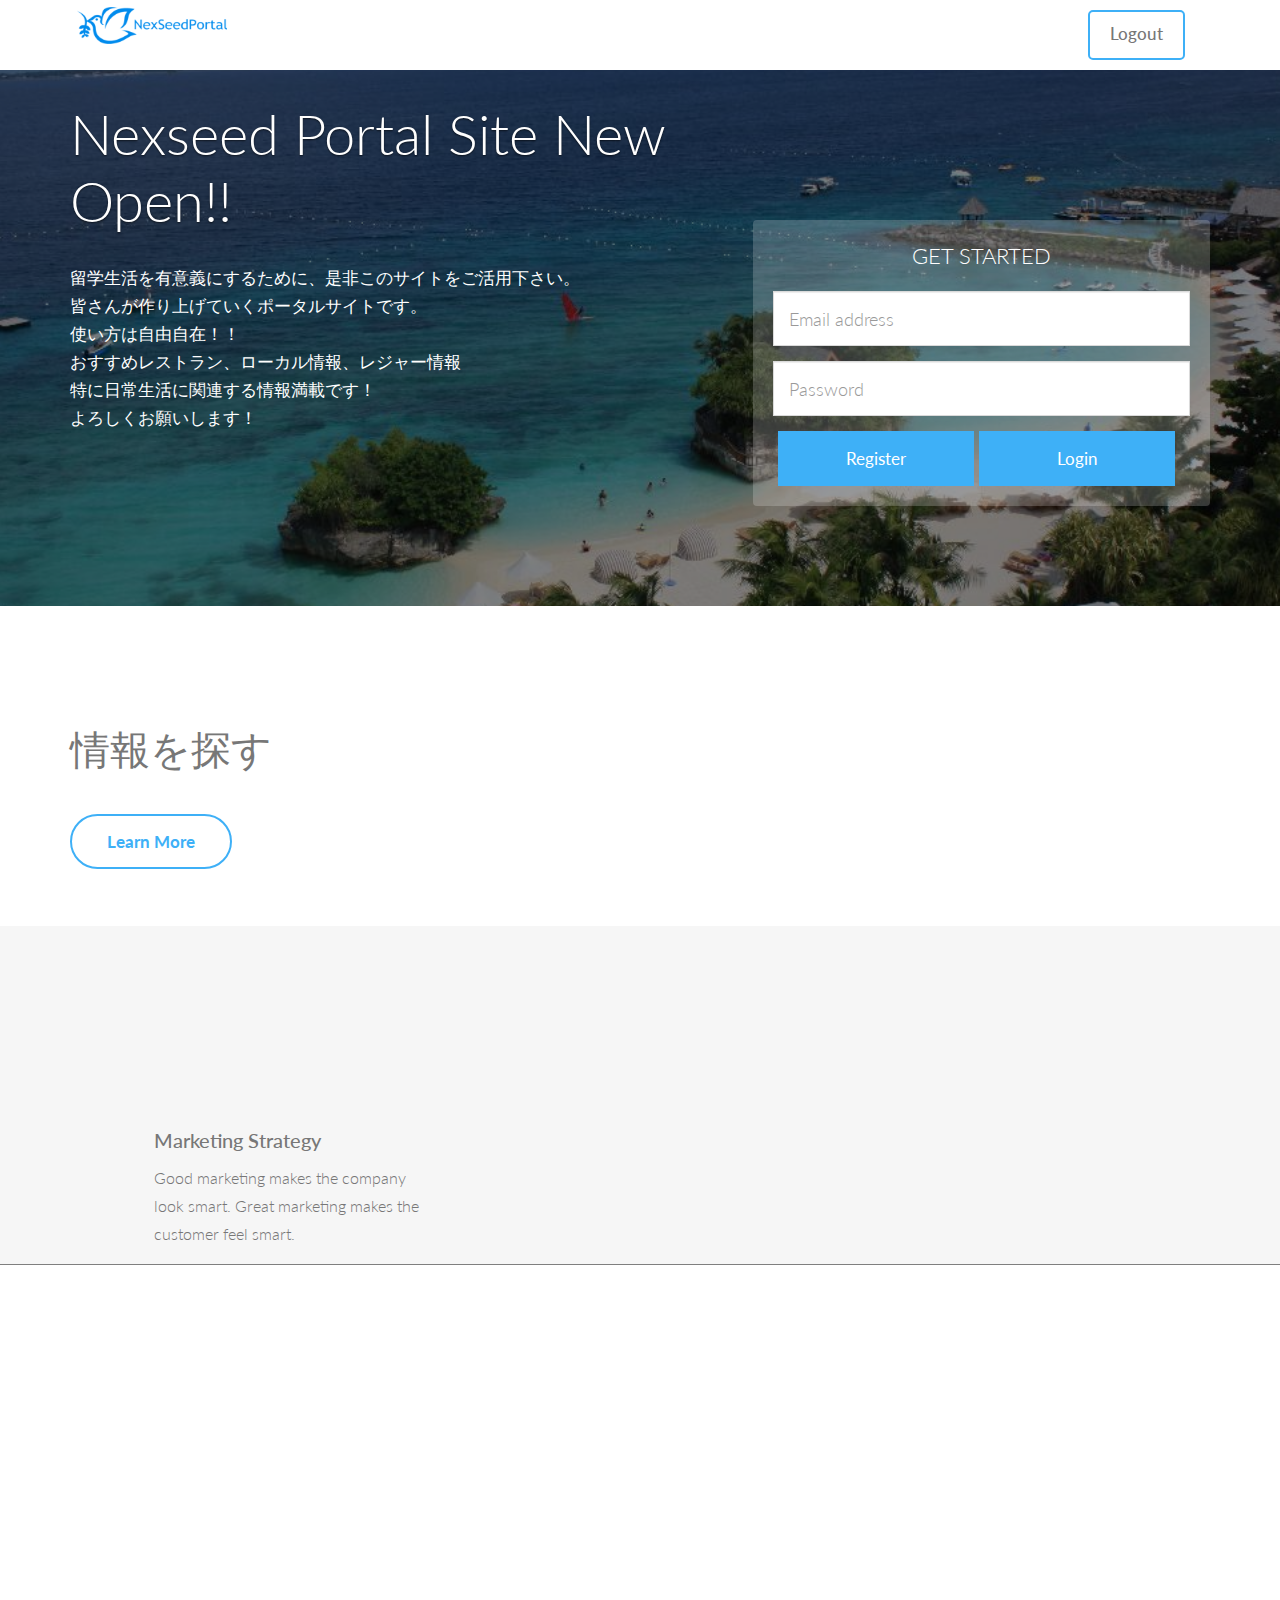
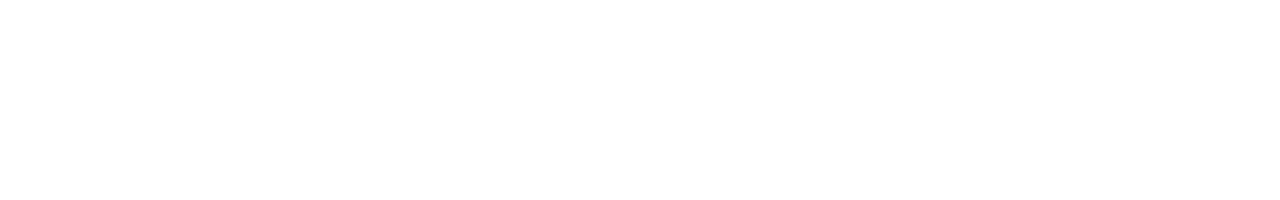
==== commit 6c2a6bcc: "css反映を bootstrap.min.cssからbootstrap.cssに変更" ====
--- a/backyard/index.html
+++ b/backyard/index.html
@@ -8,8 +8,8 @@
 <meta charset="UTF-8">
 
 <!-- CSS Files -->
-<link href="css/bootstrap.min.css" rel="stylesheet" media="screen">
-<link href="css/font-awesome.min.css" rel="stylesheet">
+<link href="css/bootstrap.css" rel="stylesheet" media="screen">
+<link href="css/font-awesome.css" rel="stylesheet">
 <link href="fonts/icon-7-stroke/css/pe-icon-7-stroke.css" rel="stylesheet">
 <link href="css/animate.css" rel="stylesheet" media="screen">
 <link href="css/owl.theme.css" rel="stylesheet">
@@ -40,7 +40,7 @@
 				  <span class="icon-bar"></span>
 				  <span class="icon-bar"></span>
 				</button>
-				<a class="navbar-brand site-name" href="#top"><img src="images/logo2.png" alt="logo"></a>
+				<a class="navbar-brand site-name" href="#top"><img src="images/nexseed1.png" alt="logo"></a>
 			  </div>
 	 		<!-- NAVIGATION -->
 			  <div id="navbar-scroll" class="collapse navbar-collapse navbar-backyard navbar-right">
--- a/backyard/css/css-index.css
+++ b/backyard/css/css-index.css
@@ -172,6 +172,7 @@
 .site-name img {
 	width: 150px; 
 	height: 37px
+	
 }
 .logo {
 	margin: 100px 0 40px 0;
@@ -197,7 +198,7 @@
 	font-size: 17px !important; 
 }
 .head-btn {
-	margin-bottom: 15px;
+	margin-bottom: 150px;
 }
 .option {
 	text-transform: uppercase;
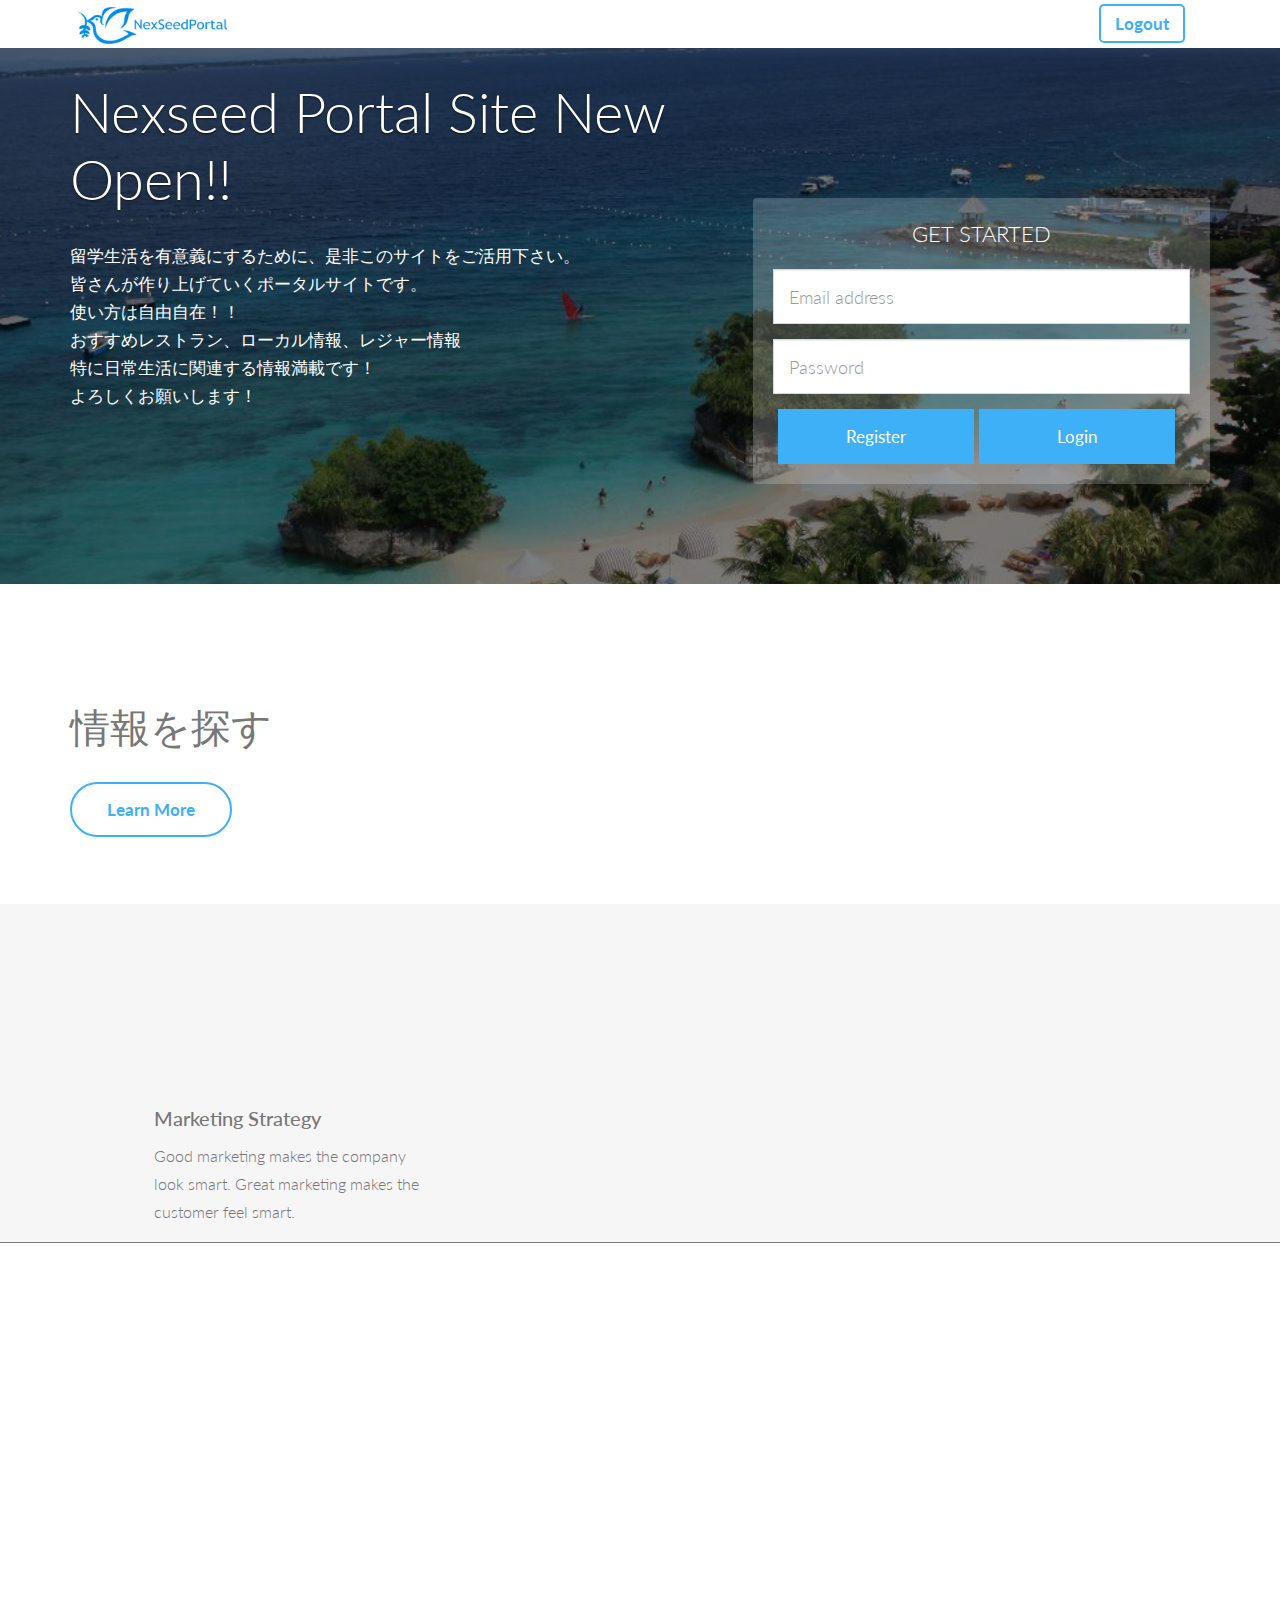
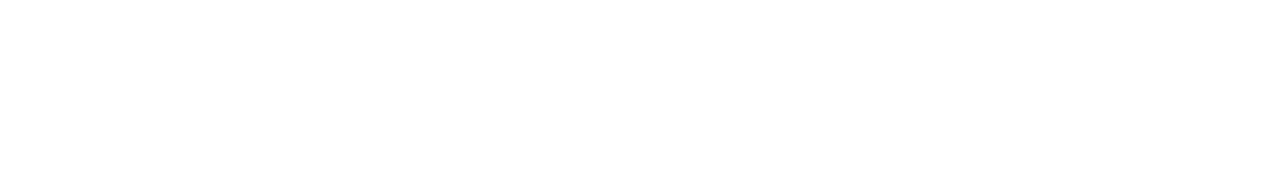
==== commit 301b98c7: "Logoutボタン hover機能追加と形状変更" ====
--- a/backyard/index.html
+++ b/backyard/index.html
@@ -48,7 +48,7 @@
 				<li>
 				<!-- <button type="button" class="btn btn-default">button要素</button> -->
 <!-- 					<ul class="block-link"> -->
-					<a href="#intro" button type="button" ul class="btn btn-default2">Logout</a>
+					<div class="btn-section"><a href="#intro" button type="button" class="btn-default2">Logout</a></div>
 				</li>
 				</ul>
 			  </div>
--- a/backyard/css/css-index.css
+++ b/backyard/css/css-index.css
@@ -114,12 +114,12 @@
 
 }
 
-a.btn.btn-default2 {
+.btn-default2 {
 	font-size: 17px;
 	margin: 10px 0 10px;
 	margin-right: 10px;
 	line-height: 20px;
-	padding: 12px 20px;
+	padding: 7px 14px;
 	height: 50px;
 	border: 2px solid #3eb0f7;
 	background: transparent;
@@ -134,6 +134,13 @@
 	background: #3eb0f7;
 	color: white;
 }
+
+.btn-default2:hover, .btn-default2:focus, .btn-default2:active, .btn-default2.active, .open > .dropdown-toggle.btn-default2 {
+	border: 2px solid #3eb0f7;
+	background: #3eb0f7;
+	color: white;
+}
+
 .btn-primary {
 	font-size: 17px;
 	margin: 30px 0 10px;
@@ -278,7 +285,8 @@
 	margin-top: 20px;
 }
 .btn-section {
-	padding-top: 20px;
+	padding-top: 10px;
+	padding-bottom: 10px;
 }
 #feature {
 	padding-top: 100px;
